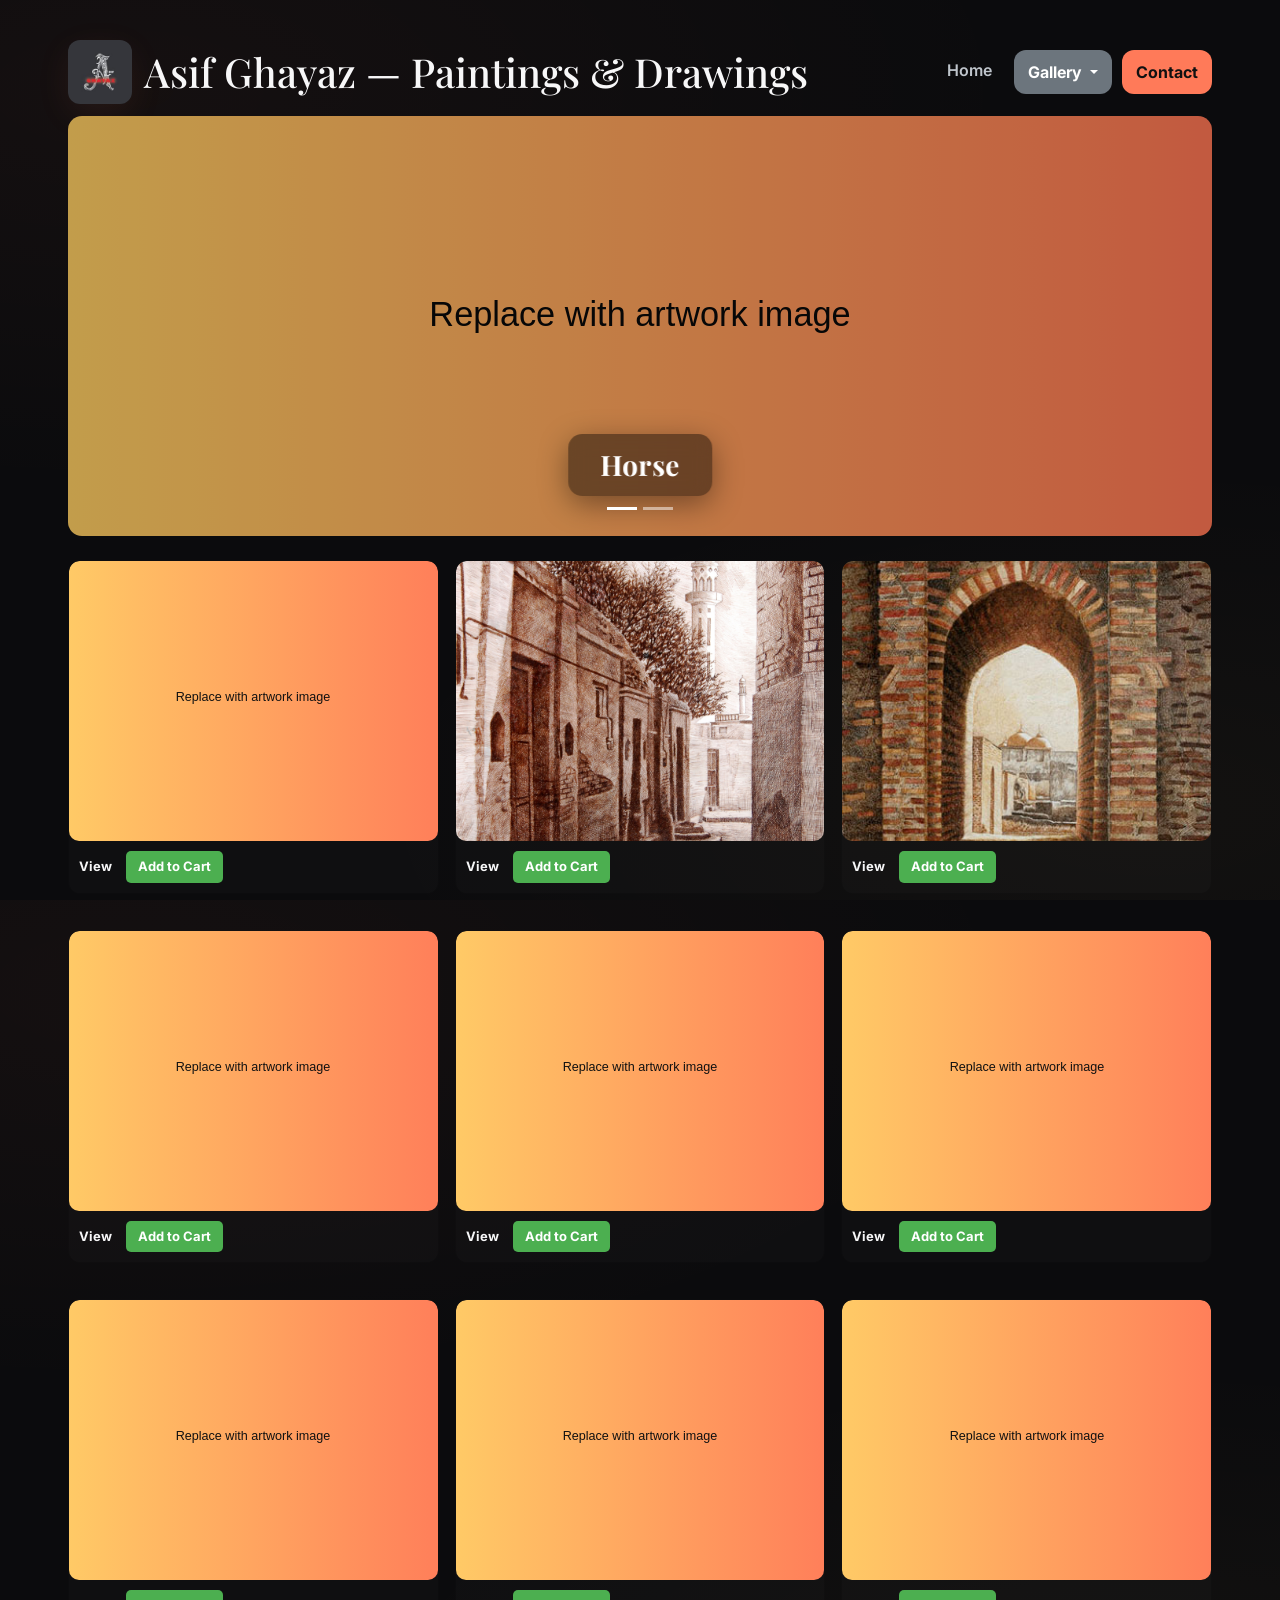
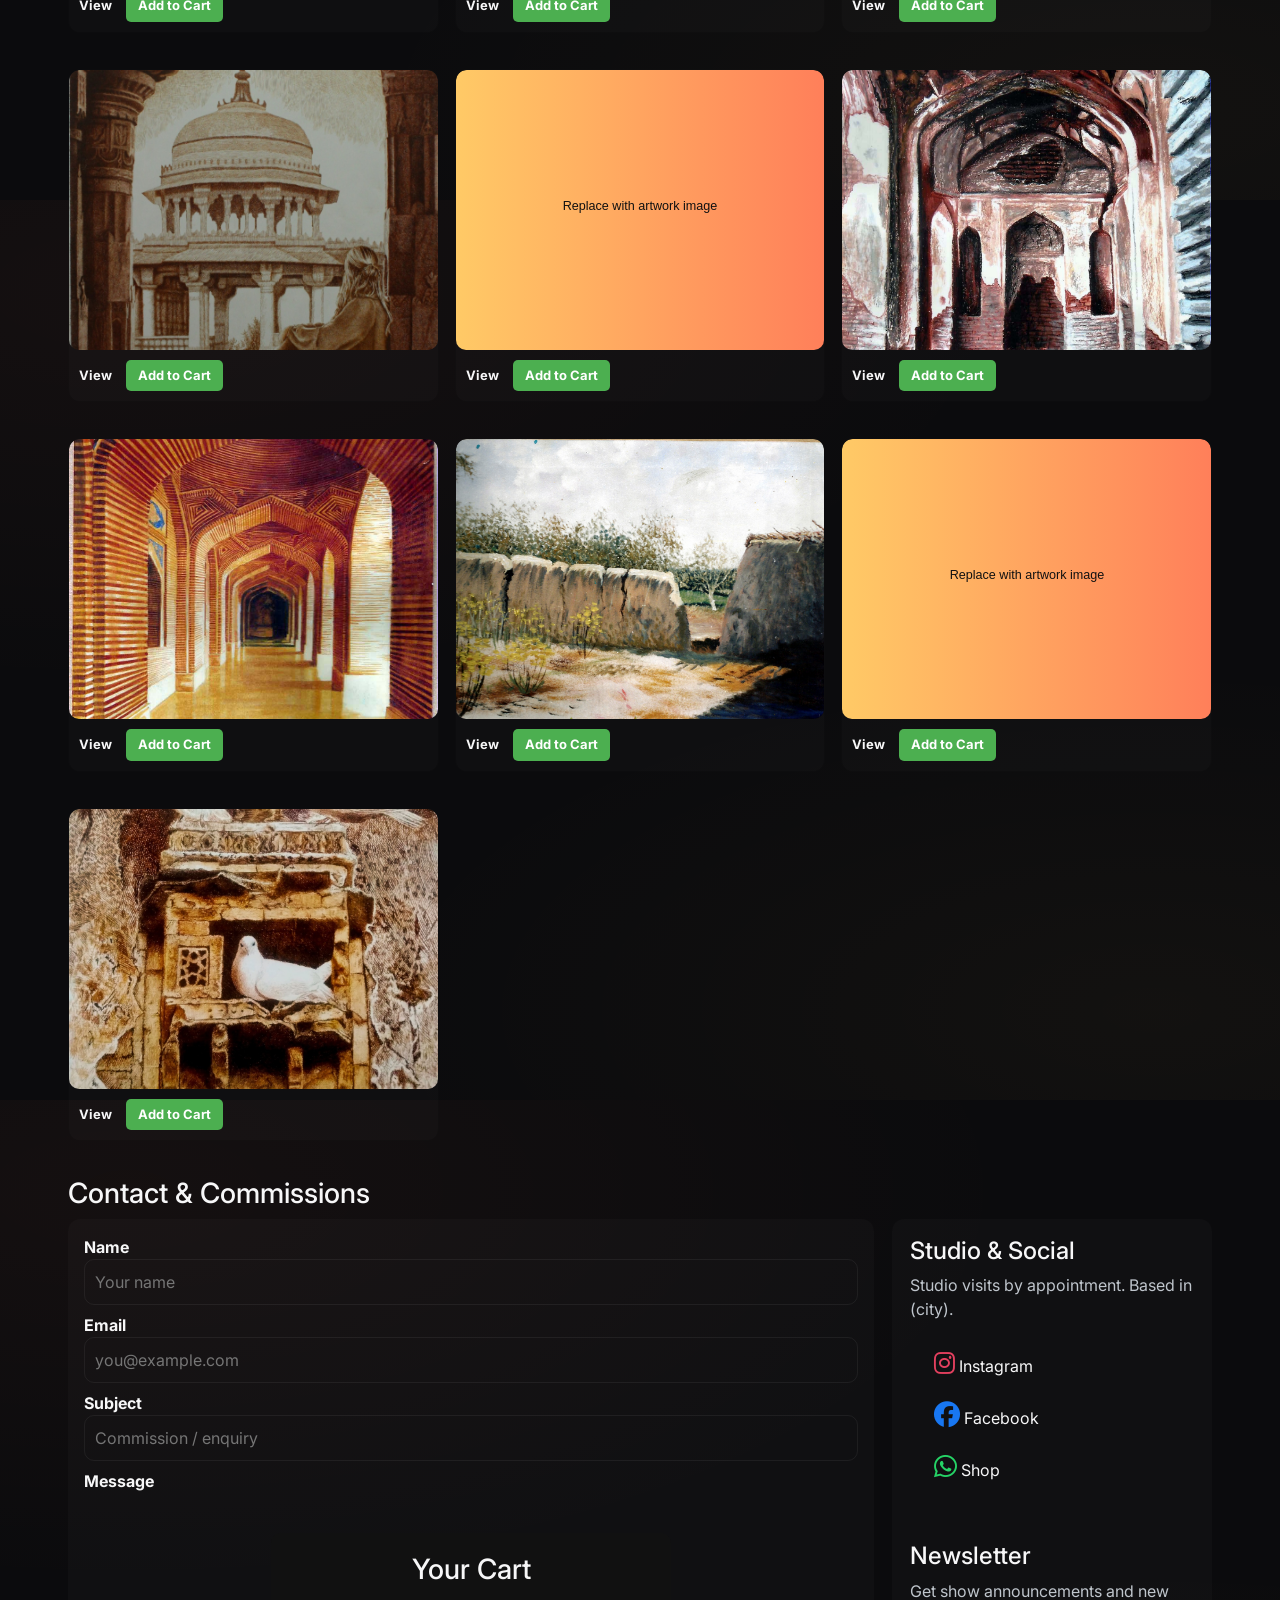
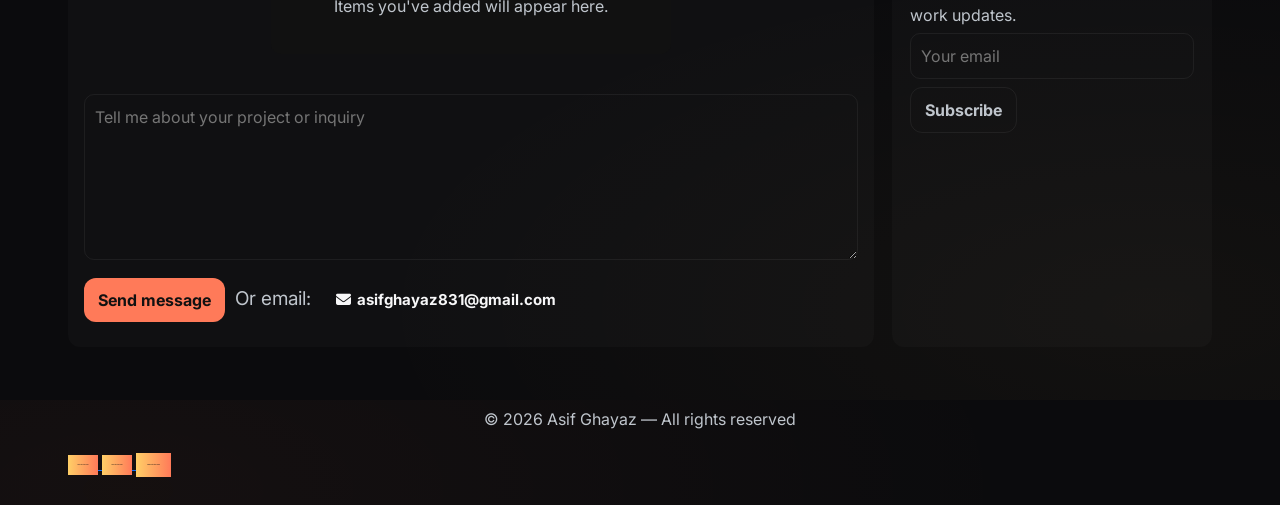
==== architect.html @ 5229be2a "Add files via upload" ====
<!doctype html>
<html lang="en">

<head>
  <meta charset="utf-8" />
  <meta name="viewport" content="width=device-width, initial-scale=1, maximum-scale=1">
  <title>Asif Ghayaz — Paintings & Drawings</title>
  <meta name="description"
    content="Portfolio of Asif Ghayaz — pen-and-ink and mixed-media paintings. Exhibitions, commissions, and contact." />
  <link rel="preconnect" href="https://fonts.googleapis.com">
  <link rel="preconnect" href="https://fonts.gstatic.com" crossorigin>
  <link href="https://cdn.jsdelivr.net/npm/bootstrap@5.3.8/dist/css/bootstrap.min.css" rel="stylesheet"
    integrity="sha384-sRIl4kxILFvY47J16cr9ZwB07vP4J8+LH7qKQnuqkuIAvNWLzeN8tE5YBujZqJLB" crossorigin="anonymous">
  <script src="https://cdn.jsdelivr.net/npm/bootstrap@5.3.8/dist/js/bootstrap.bundle.min.js"
    integrity="sha384-FKyoEForCGlyvwx9Hj09JcYn3nv7wiPVlz7YYwJrWVcXK/BmnVDxM+D2scQbITxI"
    crossorigin="anonymous"></script>
  <link rel="stylesheet" href="https://cdnjs.cloudflare.com/ajax/libs/font-awesome/6.5.0/css/all.min.css">
  <link rel="stylesheet" href="https://cdnjs.cloudflare.com/ajax/libs/font-awesome/6.5.0/css/all.min.css">


  <link
    href="https://fonts.googleapis.com/css2?family=Playfair+Display:wght@400;700&family=Inter:wght@300;400;600;700&display=swap"
    rel="stylesheet">
  <style>
    :root {
      --bg: #0b0b0d;
      --panel: #0f1113;
      --muted: #bfc5cc;
      --accent-1: linear-gradient(135deg, #ffcf67 0%, #ff7a59 60%);
      --accent-2: #ff7a59;
      --card-glow: 0 10px 35px rgba(255, 122, 89, 0.08);
      --max-width: 1200px;
    }

    * {
      box-sizing: border-box;
    }

    html,
    body {
      height: 100%;
      margin: 0;
      padding: 0;
    }

    body {
      background: radial-gradient(900px 400px at 10% 10%, rgba(255, 122, 89, 0.04), transparent),
        radial-gradient(800px 350px at 90% 90%, rgba(255, 207, 103, 0.03), transparent), var(--bg);
      color: #f7f7f8;
      font-family: Inter, system-ui, Segoe UI, Arial;
      line-height: 1.5;
      -webkit-font-smoothing: antialiased;
    }

    .wrap {
      max-width: var(--max-width);
      margin: 0 auto;
      padding: 28px;
    }

    /* Header */
    header {
      display: flex;
      align-items: center;
      justify-content: space-between;
      gap: 12px;
      flex-wrap: wrap;
      padding: 12px 0;
    }

    .brand {
      display: flex;
      align-items: center;
      gap: 12px;
    }

    .logo img {
      width: 64px;
      height: 64px;
      border-radius: 12px;
      background: var(--accent-1);
      box-shadow: var(--card-glow);
      object-fit: cover;
    }

    .identity h1 {
      margin: 0;
      font-family: Playfair Display, serif;

    }

    .identity p {
      margin: 0;
      font-size: 13px;
      color: var(--muted);
    }

    nav {
      display: flex;
      gap: 10px;
      flex-wrap: wrap;
    }

    nav a {
      color: var(--muted);
      text-decoration: none;
      padding: 8px 12px;
      border-radius: 10px;
      font-weight: 600;
    }

    nav a:hover {
      color: white;
      background: rgba(255, 255, 255, 0.03);
    }

    .btn-contact {
      background: var(--accent-2);
      color: #111;
      padding: 10px 14px;
      border-radius: 12px;
      font-weight: 700;
      text-decoration: none;
    }

    /* Hero */
    .hero {
      display: grid;
      grid-template-columns: 1fr 420px;
      gap: 28px;
      align-items: center;
      margin-top: 18px;
    }

    .hero-left {
      padding: 28px;
      border-radius: 16px;
      background: linear-gradient(180deg, rgba(255, 255, 255, 0.02), transparent);
      backdrop-filter: blur(6px);
    }

    .kicker {
      display: inline-block;
      padding: 6px 10px;
      border-radius: 999px;
      background: rgba(255, 255, 255, 0.03);
      color: var(--muted);
      font-weight: 700;
      font-size: 12px;
    }

    h2 {
      font-family: Playfair Display, serif;
      margin: 12px 0 6px;
      font-size: 36px;
    }

    .tagline {
      color: var(--muted);
      font-size: 15px;
      margin-bottom: 14px;
    }

    .actions {
      display: flex;
      gap: 12px;
      flex-wrap: wrap;
    }

    .btn {
      border: 0;
      padding: 10px 14px;
      border-radius: 12px;
      font-weight: 700;
      cursor: pointer;
    }

    .btn-outline {
      background: transparent;
      border: 1px solid rgba(255, 255, 255, 0.06);
      color: var(--muted);
    }

    .hero-right {
      position: relative;
      height: 200px;
      width: 380px;
      border-radius: 14px;
      overflow: hidden;
      background: linear-gradient(180deg, rgba(255, 207, 103, 0.06), transparent);
    }

    .hero-right .art {
      position: absolute;
      inset: 0;
      background-size: cover;
      background-position: center;
      transition: transform 1s ease;
    }

    .hero-right .overlay {
      position: absolute;
      inset: 0;
    }

    /* Gallery */
    .masonry {
      column-count: 3;
      column-gap: 14px;
    }

    .card {
      display: inline-block;
      width: 100%;
      margin: 0 0 14px;
      border-radius: 12px;
      overflow: hidden;
      cursor: pointer;
      background: rgba(255, 255, 255, 0.02);
      transition: transform 0.3s ease;
    }

    .card:hover {
      transform: translateY(-6px);
    }

    .card img {
      width: 100%;
      height: auto;
      display: block;
    }

    .meta {
      padding: 10px;
      font-size: 13px;
      color: var(--muted);
    }

    /* About */
    .about {
      display: grid;
      grid-template-columns: 1fr 360px;
      gap: 18px;
    }

    .bio,
    .side-card {
      padding: 18px;
      border-radius: 12px;
      background: rgba(255, 255, 255, 0.02);
    }

    /* Contact */
    .contact-wrap {
      display: grid;
      grid-template-columns: 1fr 320px;
      gap: 18px;
    }

    input,
    textarea {
      width: 100%;
      padding: 10px;
      border-radius: 10px;
      border: 1px solid rgba(255, 255, 255, 0.06);
      background: transparent;
      color: inherit;
    }

    footer {
      margin-top: 40px;
      padding: 20px 0;
      text-align: center;
      color: var(--muted);
    }

    /* --- Responsive Improvements --- */
    @media (max-width: 1024px) {
      .hero {
        grid-template-columns: 1fr;
      }

      .hero-right {
        order: -1;
        height: 280px;
      }

      .masonry {
        column-count: 2;
      }

      .about {
        grid-template-columns: 1fr;
      }

      .contact-wrap {
        grid-template-columns: 1fr;
      }
    }

    @media (max-width: 768px) {
      .wrap {
        padding: 16px;
      }

      header {
        flex-direction: column;
        align-items: flex-start;
      }

      nav {
        width: 100%;
        justify-content: flex-start;
        flex-wrap: wrap;
      }

      h2 {
        font-size: 28px;
      }

      .hero-left {
        padding: 20px;
      }

      .hero-right {
        height: 220px;
      }

      .masonry {
        column-count: 1;
      }
    }

    @media (max-width: 480px) {
      body {
        font-size: 15px;
      }

      .logo img {
        width: 52px;
        height: 52px;
      }


      .btn,
      .btn-contact {
        padding: 8px 12px;
        font-size: 14px;
      }

      .hero-left {
        padding: 16px;
      }

      h2 {
        font-size: 24px;
      }

      .hero-right {
        height: 200px;
      }

      .side-card,
      .bio {
        padding: 14px;
      }

      footer {
        font-size: 13px;
      }
    }

    img {
      max-width: 100%;
      height: auto;
    }

    .wrap,

    main,
    footer {
      width: 100%;
      overflow-x: hidden;
    }

    i.fa-instagram {
      font-size: 24px;
      color: #E4405F;
      transition: transform 0.3s, color 0.3s;
    }

    i.fa-instagram:hover {
      color: #b13589;
      transform: scale(1.2);
    }


    i.fa-facebook {
      font-size: 26px;
      color: #1877F2;
      /* Facebook Blue */
      transition: transform 0.3s, color 0.3s;
    }

    i.fa-facebook:hover {
      color: #0d65d9;
      transform: scale(1.2);
    }

    i.fa-whatsapp {
      font-size: 26px;
      color: #25D366;
      transition: color 0.3s, transform 0.3s;
    }

    i.fa-whatsapp:hover {
      color: #1ebe5d;
      transform: scale(1.2);
    }

    .add-to-cart {
      background: #4caf50;
      color: white;
      border: none;
      padding: 6px 12px;
      margin-left: 10px;
      border-radius: 5px;
      cursor: pointer;
      font-weight: bold;
      transition: background 0.3s;
    }

    .add-to-cart:hover {
      background: #45a049;
    }

    #cart {
      background: #111;
      color: #f7f7f8;
      padding: 20px;
      border-radius: 10px;
      margin: 40px auto;
      max-width: 400px;
    }

    #cart-items li {
      list-style: none;
      margin: 8px 0;
      display: flex;
      justify-content: space-between;
    }

    #cart-items button {
      background: crimson;
      color: white;
      border: none;
      padding: 4px 8px;
      border-radius: 4px;
      cursor: pointer;
    }

    .carousel-img {
      border-radius: 14px;
      object-fit: cover;
      max-height: 420px;
      filter: brightness(75%) contrast(105%);
    }

    /* Glass Blur Heading Box */
    .carousel-overlay {
      position: absolute;
      bottom: 40px;
      left: 50%;
      transform: translateX(-50%);
      padding: 14px 32px;
      background: rgba(0, 0, 0, 0.45);
      backdrop-filter: blur(10px);
      border-radius: 14px;
      box-shadow: 0 8px 30px rgba(0, 0, 0, 0.4);
    }

    .carousel-overlay h2 {
      margin: 0;
      font-family: "Playfair Display", serif;
      font-size: 28px;
      font-weight: 700;
      color: white;
      letter-spacing: 0.5px;
    }

    /* Make all gallery images the same size */
    .card img {
      width: 100%;
      height: 280px;
      /* Adjust height as you like (250–350px works well) */
      object-fit: cover;
      /* Crops edges but keeps image perfect */
      border-radius: 10px;
    }
    .dropdown-submenu {
  position: relative;
}
  </style>
</head>

<body>
  <div class="wrap">
    <header>
      <div class="brand">
        <div class="logo" aria-hidden><img src="images/logo.jpg" alt=""></div>
        <div class="identity">
<h1>Asif Ghayaz — Paintings & Drawings</h1>

        </div>
      </div>
      <nav>
        <a href="index.html">Home</a>
<div class="dropdown">
  <button class="btn btn-secondary dropdown-toggle" type="button" data-bs-toggle="dropdown" aria-expanded="false">
    Gallery
  </button>

  <ul class="dropdown-menu">
    <li><a class="dropdown-item" href="calligeaphy.html">Caligraphy</a></li>
    <li><a class="dropdown-item" href="land.html">Landscape</a></li>

    <!-- ================= SUBMENU HERE ================= -->
    <li class="dropdown-submenu">
      <a class="dropdown-item dropdown-toggle" href="#">pen-and-ink</a>
      <ul class="dropdown-menu">
                <li><a class="dropdown-item" href="master.html">Master Peice</a></li>
                <li><a class="dropdown-item" href="regular.html">Regular</a></li>
                <li><a class="dropdown-item" href="horses.html">Horse</a></li>
                <li><a class="dropdown-item" href="architect.html">Architect</a></li>
                                <hr>
                <li><a class="dropdown-item" href="other.html">Others</a></li>
      </ul>
    </li>
    <!-- ================================================= -->

  </ul>
</div>

        <a href="#contact" class="btn-contact">Contact</a>
      </nav>
    </header>

    <main id="home">
      <!-- ===== Calligraphy Carousel Start ===== -->
      <div id="calligraphyCarousel" class="carousel slide mb-4" data-bs-ride="carousel">

        <!-- Indicators -->
        <div class="carousel-indicators">
          <button type="button" data-bs-target="#calligraphyCarousel" data-bs-slide-to="0" class="active"></button>
          <button type="button" data-bs-target="#calligraphyCarousel" data-bs-slide-to="1"></button>
        </div>

        <!-- Slides -->
        <div class="carousel-inner">

          <!-- Slide 1 -->
          <div class="carousel-item active position-relative">
            <img src="images/pen n ink/architect/3.jpg" class="d-block w-100  carousel-img" alt="Calligraphy"
              data-bs-interval="10000">

            <div class="carousel-overlay">
              <h2>Horse</h2>
            </div>
          </div>

          <!-- Slide 2 -->
          <div class="carousel-item position-relative">
            <img src="images/pen n ink/architect/50X30.JPG" class="d-block w-100 carousel-img" alt="Calligraphy"
              data-bs-interval="2000">

            <div class="carousel-overlay">
              <h2> Horse</h2>
            </div>
          </div>

        </div>

      </div>
      <section id="Caligraphy">
        <div class="row g-3">



          <!-- Image 2 -->
          <div class="col-md-4">
            <div class="card reveal">
              <img src="images/pen n ink/architect/1.jpg" class="w-100" alt="Calligraphy Artwork">
              <div class="meta">
                <a href="images/pen n ink/architect/1.jpg"
                  style="text-decoration:none; color:#f7f7f8; font-weight:bolder;">View</a>
                <button class="add-to-cart" data-name="Calligraphy Artwork 2">Add to Cart</button>
              </div>
            </div>
          </div>

          <!-- Image 3 -->
          <div class="col-md-4">
            <div class="card reveal">
              <img src="images/pen n ink/architect/22X28.JPG" class="w-100" alt="Calligraphy Artwork">
              <div class="meta">
                <a href="images/pen n ink/architect/22X28.JPG"
                  style="text-decoration:none; color:#f7f7f8; font-weight:bolder;">View</a>
                <button class="add-to-cart" data-name="Calligraphy Artwork 2">Add to Cart</button>
              </div>
            </div>
          </div>
          <!-- Image 4 -->
          <div class="col-md-4">
            <div class="card reveal">
              <img src="images/pen n ink/architect/25'' by 33''.jpg" class="w-100" alt="Calligraphy Artwork">
              <div class="meta">
                <a href="images/pen n ink/architect/25'' by 33''.jpg"
                  style="text-decoration:none; color:#f7f7f8; font-weight:bolder;">View</a>
                <button class="add-to-cart" data-name="Calligraphy Artwork 2">Add to Cart</button>
              </div>
            </div>
          </div>
          <!-- Image 5 -->
          <div class="col-md-4">
            <div class="card reveal">
              <img src="images/pen n ink/architect/27 X 20.5.JPG" class="w-100" alt="Calligraphy Artwork">
              <div class="meta">
                <a href="images/pen n ink/architect/27 X 20.5.JPG"
                  style="text-decoration:none; color:#f7f7f8; font-weight:bolder;">View</a>
                <button class="add-to-cart" data-name="Calligraphy Artwork 2">Add to Cart</button>
              </div>
            </div>
          </div>
          <!-- Image 5 -->
          <div class="col-md-4">
            <div class="card reveal">
              <img src="images/pen n ink/architect/30 X 40.JPG" class="w-100" alt="Calligraphy Artwork">
              <div class="meta">
                <a href="images/pen n ink/architect/30 X 40.JPG"
                  style="text-decoration:none; color:#f7f7f8; font-weight:bolder;">View</a>
                <button class="add-to-cart" data-name="Calligraphy Artwork 2">Add to Cart</button>
              </div>
            </div>
          </div>
          <!-- Image 5 -->
          <div class="col-md-4">
            <div class="card reveal">
              <img src="images/pen n ink/architect/407168_325279937510729_100000861771651_890505_329806192_n.jpg" class="w-100"
                alt="Calligraphy Artwork">
              <div class="meta">
                <a href="images/pen n ink/architect/407168_325279937510729_100000861771651_890505_329806192_n.jpg"
                  style="text-decoration:none; color:#f7f7f8; font-weight:bolder;">View</a>
                <button class="add-to-cart" data-name="Calligraphy Artwork 2">Add to Cart</button>
              </div>
            </div>
          </div>
          <!-- Image 5 -->
          <div class="col-md-4">
            <div class="card reveal">
              <img src="images/pen n ink/architect/50X30.JPG" class="w-100" alt="Calligraphy Artwork">
              <div class="meta">
                <a href="images/pen n ink/architect/50X30.JPG"
                  style="text-decoration:none; color:#f7f7f8; font-weight:bolder;">View</a>
                <button class="add-to-cart" data-name="Calligraphy Artwork 2">Add to Cart</button>
              </div>
            </div>
          </div>
          <!-- Image 5 -->
          <div class="col-md-4">
            <div class="card reveal">
              <img src="images/pen n ink/architect/DSC_0098--Size 30 X 40.jpg" class="w-100" alt="Calligraphy Artwork">
              <div class="meta">
                <a href="images/pen n ink/architect/DSC_0098--Size 30 X 40.jpg"
                  style="text-decoration:none; color:#f7f7f8; font-weight:bolder;">View</a>
                <button class="add-to-cart" data-name="Calligraphy Artwork 2">Add to Cart</button>
              </div>
            </div>
          </div>
          <!-- Image 5 -->
          <div class="col-md-4">
            <div class="card reveal">
              <img src="images/pen n ink/architect/DSC_0101--size 30 X 40.jpg" class="w-100" alt="Calligraphy Artwork">
              <div class="meta">
                <a href="images/pen n ink/architect/DSC_0101--size 30 X 40.jpg"
                  style="text-decoration:none; color:#f7f7f8; font-weight:bolder;">View</a>
                <button class="add-to-cart" data-name="Calligraphy Artwork 2">Add to Cart</button>
              </div>
            </div>
          </div>
          <!-- Image 5 -->
          <div class="col-md-4">
            <div class="card reveal">
              <img src="images/pen n ink/architect/IMG_20240529_211620_758.jpg" class="w-100" alt="Calligraphy Artwork">
              <div class="meta">
                <a href="images/pen n ink/architect/IMG_20240529_211620_758.jpg"
                  style="text-decoration:none; color:#f7f7f8; font-weight:bolder;">View</a>
                <button class="add-to-cart" data-name="Calligraphy Artwork 2">Add to Cart</button>
              </div>
            </div>
          </div>
          <!-- Image 5 -->
          <div class="col-md-4">
            <div class="card reveal">
              <img src="images/pen n ink/architect/50X30.JPG" class="w-100" alt="Calligraphy Artwork">
              <div class="meta">
                <a href="images/pen n ink/architect/50X30.JPG"
                  style="text-decoration:none; color:#f7f7f8; font-weight:bolder;">View</a>
                <button class="add-to-cart" data-name="Calligraphy Artwork 2">Add to Cart</button>
              </div>
            </div>
          </div>
          <!-- Image 5 -->
          <div class="col-md-4">
            <div class="card reveal">
              <img src="images/pen n ink/architect/Untitled-50.jpg" class="w-100" alt="Calligraphy Artwork">
              <div class="meta">
                <a href="images/pen n ink/architect/Untitled-50.jpg"
                  style="text-decoration:none; color:#f7f7f8; font-weight:bolder;">View</a>
                <button class="add-to-cart" data-name="Calligraphy Artwork 2">Add to Cart</button>
              </div>
            </div>
          </div>
          <!-- Image 5 -->
          <div class="col-md-4">
            <div class="card reveal">
              <img src="images/pen n ink/architect/Untitled-33.jpg" class="w-100" alt="Calligraphy Artwork">
              <div class="meta">
                <a href="images/pen n ink/architect/Untitled-33.jpg"
                  style="text-decoration:none; color:#f7f7f8; font-weight:bolder;">View</a>
                <button class="add-to-cart" data-name="Calligraphy Artwork 2">Add to Cart</button>
              </div>
            </div>
          </div>
          <!-- Image 5 -->
          <div class="col-md-4">
            <div class="card reveal">
              <img src="images/pen n ink/architect/Untitled-26.jpg" class="w-100" alt="Calligraphy Artwork">
              <div class="meta">
                <a href="images/pen n ink/architect/Untitled-26.jpg"
                  style="text-decoration:none; color:#f7f7f8; font-weight:bolder;">View</a>
                <button class="add-to-cart" data-name="Calligraphy Artwork 2">Add to Cart</button>
              </div>
            </div>
          </div>
                    <!-- Image 5 -->
          <div class="col-md-4">
            <div class="card reveal">
              <img src="images/pen n ink/architect/IMG_1870.JPG" class="w-100" alt="Calligraphy Artwork">
              <div class="meta">
                <a href="images/pen n ink/horse/IMG_9940.JPG"
                  style="text-decoration:none; color:#f7f7f8; font-weight:bolder;">View</a>
                <button class="add-to-cart" data-name="Calligraphy Artwork 2">Add to Cart</button>
              </div>
            </div>
          </div>
                    <!-- Image 5 -->
          <div class="col-md-4">
            <div class="card reveal">
              <img src="images/pen n ink/architect/IMG_20241102_022734_583.jpg" class="w-100" alt="Calligraphy Artwork">
              <div class="meta">
                <a href="images/pen n ink/horse/IMG_9940.JPG"
                  style="text-decoration:none; color:#f7f7f8; font-weight:bolder;">View</a>
                <button class="add-to-cart" data-name="Calligraphy Artwork 2">Add to Cart</button>
              </div>
            </div>
          </div>
          <section id="contact">
            <h3>Contact & Commissions</h3>
            <div class="contact-wrap">
              <form onsubmit="submitContact(event)" class="reveal"
                style="padding:16px;border-radius:12px;background:rgba(255,255,255,0.02)">
                <label style="font-weight:700">Name</label>
                <input type="text" id="name" placeholder="Your name" required />
                <label style="font-weight:700;margin-top:8px">Email</label>
                <input type="email" id="email" placeholder="you@example.com" required />
                <label style="font-weight:700;margin-top:8px">Subject</label>
                <input type="text" id="subject" placeholder="Commission / enquiry" />
                <label style="font-weight:700;margin-top:8px">Message</label>
                <!-- cart -->
                <section id="cart">
                  <h3 style="text-align: center;">Your Cart</h3>
                  <p style="color:var(--muted);text-align:center;margin:6px 0">Items you've added will appear here.</p>
                  <ul id="cart-items"></ul>
                </section>
                <textarea id="message" rows="6" placeholder="Tell me about your project or inquiry" required></textarea>
                <div style="display:flex;gap:10px;margin-top:10px;align-items:center">
                  <button type="submit" class="btn btn-contact">Send message</button>
                  <div style="color:var(--muted);font-size:19px;">Or email: <a href="mailto:asifghayaz831@gmail.com"
                      style="text-decoration: none; color: #f7f7f8; font-size: 15px;" target="_blank" class="btn"><i
                        class="fa-solid fa-envelope" style="padding: 6px;"></i>asifghayaz831@gmail.com</a></div>
                </div>
                <div id="status" style="color:var(--muted);font-size:13px;margin-top:8px"></div>
              </form>
              <aside class="side-card">
                <h4>Studio & Social</h4>
                <p style="color:var(--muted);margin:6px 0">Studio visits by appointment. Based in (city).</p><br>
                <div class="socials" style="text-decoration: none; color: #f7f7f8;">
                  <a href="https://www.instagram.com/asifghayaz/" style="text-decoration: none; padding: 12px; "
                    aria-label="Instagram"><a href="https://www.instagram.com/asifghayaz/" target="_blank"
                      style="text-decoration: none;">
                      <i class="fa-brands fa-instagram"></i>
                    </a>
                    Instagram</a>
                  <br><br>
                  <a href="https://www.facebook.com/asif.ghayaz/" style="text-decoration: none; padding: 12px;"
                    aria-label="Facebook">
                    <a href="https://www.facebook.com/asif.ghayaz/" target="_blank" style="text-decoration: none;">
                      <i class="fa-brands fa-facebook"></i>
                    </a>Facebook</a>
                  <br><br>
                  <a href="https://wa.me/+923463355657" style="text-decoration: none; padding: 12px;"
                    aria-label="Buy prints"><a href="https://wa.me/923463355657" target="_blank"
                      style="text-decoration: none; ">
                      <i class="fa-brands fa-whatsapp"></i>
                    </a>
                    Shop</a>
                </div>
                <br><br>
                <h4 style="margin-top:12px">Newsletter</h4>
                <p style="color:var(--muted);margin:6px 0">Get show announcements and new work updates.</p>
                <form onsubmit="subscribe(event)">
                  <input id="subscribe-email" type="email" placeholder="Your email" required />
                  <button type="submit" class="btn btn-outline" style="margin-top:8px">Subscribe</button>
                </form>
              </aside>
            </div>
          </section>

    </main>

    <footer>
      © <span id="year"></span> Asif Ghayaz — All rights reserved
    </footer>
    <a href="https://www.instagram.com/asifghayaz/" target="_blank">
      <img src="https://upload.wikimedia.org/wikipedia/commons/a/a5/Instagram_icon.png" alt="Instagram" width="30"
        height="30">
    </a>

    <a href="https://www.facebook.com/asif.ghayaz/" target="_blank">
      <img src="https://upload.wikimedia.org/wikipedia/commons/1/1b/Facebook_icon.svg" alt="Facebook" width="30"
        height="30">
    </a>
    <a href="https://wa.me/+923463355657" target="_blank">
      <img src="https://upload.wikimedia.org/wikipedia/commons/6/6b/WhatsApp.svg" alt="WhatsApp" width="35" height="35">
    </a>

  </div>
  <script>
    // runtime values
    document.getElementById('year').textContent = new Date().getFullYear();

    // reveal on load
    window.addEventListener('load', () => { document.querySelectorAll('.reveal').forEach((el, i) => setTimeout(() => el.classList.add('in'), i * 120)) });

    // gallery lightbox
    document.querySelectorAll('.masonry .card').forEach(card => {
      card.addEventListener('click', () => {
        const img = card.querySelector('img');
      });
    });
    function submitContact(e) {
      e.preventDefault();

      const name = document.getElementById('name').value.trim();
      const email = document.getElementById('email').value.trim();
      const subject = document.getElementById('subject').value.trim() || 'Commission inquiry';
      const message = document.getElementById('message').value.trim();

      // Collect cart items
      const cartList = Array.from(document.querySelectorAll('#cart-items li'))
        .map(li => li.textContent.replace('Remove', '').trim())
        .join('\n');
      const cartTotal = document.getElementById('cart-total').textContent;

      if (!name || !email || !message) {
        document.getElementById('status').textContent = 'Please complete required fields.';
        return;
      }

      const body = encodeURIComponent(
        `Name: ${name}
Email: ${email}

Message:
${message}

Cart Items:
${cartList || 'No items'}
Total: Rs ${cartTotal}`
      );

      window.location.href = `mailto:asifghayaz831@gmail.com?subject=${encodeURIComponent(subject)}&body=${body}`;
      document.getElementById('status').textContent = 'Opening your mail client...';
    }



    // newsletter subscribe (client-only placeholder)
    function subscribe(e) { e.preventDefault(); const em = document.getElementById('subscribe-email').value; alert('Thanks — we\'ll notify you at ' + em) }

    // graceful fallback for missing images
    document.querySelectorAll('img').forEach(img => img.addEventListener('error', () => {
      img.src = 'data:image/svg+xml;utf8,' + encodeURIComponent(`<?xml version="1.0"?><svg xmlns="http://www.w3.org/2000/svg" width="1200" height="800"><defs><linearGradient id="g" x1="0" x2="1"><stop offset="0" stop-color="#ffcf67"/><stop offset="1" stop-color="#ff7a59"/></linearGradient></defs><rect width="100%" height="100%" fill="url(#g)"/><text x="50%" y="50%" font-family="Inter, Arial" font-size="36" text-anchor="middle" fill="#111">Replace with artwork image</text></svg>`);
    }))
  </script>
  <script>
    const cart = [];
    const cartItems = document.getElementById("cart-items");
    const cartTotal = document.getElementById("cart-total");

    document.querySelectorAll(".add-to-cart").forEach(button => {
      button.addEventListener("click", () => {
        const name = button.getAttribute("data-name");


        // Add to cart
        cart.push({ name });
        renderCart();
      });
    });

    function renderCart() {
      cartItems.innerHTML = "";
      let total = 0;
      cart.forEach((item, index) => {
        total += item.price;
        const li = document.createElement("li");
        li.textContent = `${item.name}`;
        const removeBtn = document.createElement("button");
        removeBtn.textContent = "Remove";
        removeBtn.onclick = () => {
          cart.splice(index, 1);
          renderCart();
        };
        li.appendChild(removeBtn);
        cartItems.appendChild(li);
      });
    }
  </script>
  </script>
<script>
function toggleMain() {
  document.getElementById("mainDrop").classList.toggle("show");
}

function toggleSub(event) {
  event.stopPropagation(); // prevent closing main menu
  document.getElementById("subDrop").classList.toggle("show");
}

// close menus when clicking outside
document.addEventListener("click", function(e) {
  if (!e.target.matches(".main-btn")) {
    document.getElementById("mainDrop").classList.remove("show");
    document.getElementById("subDrop").classList.remove("show");
  }
});
</script>
<script>
document.querySelectorAll('.dropdown-submenu > a').forEach(function(el){
  el.addEventListener('click', function (e) {
    e.preventDefault();
    e.stopPropagation();

    let submenu = this.nextElementSibling;

    // Close all other open submenus
    document.querySelectorAll('.dropdown-submenu .dropdown-menu.show').forEach(function(menu){
      if(menu !== submenu) menu.classList.remove('show');
    });

    submenu.classList.toggle('show');
  });
});
</script>
</body>

</html>
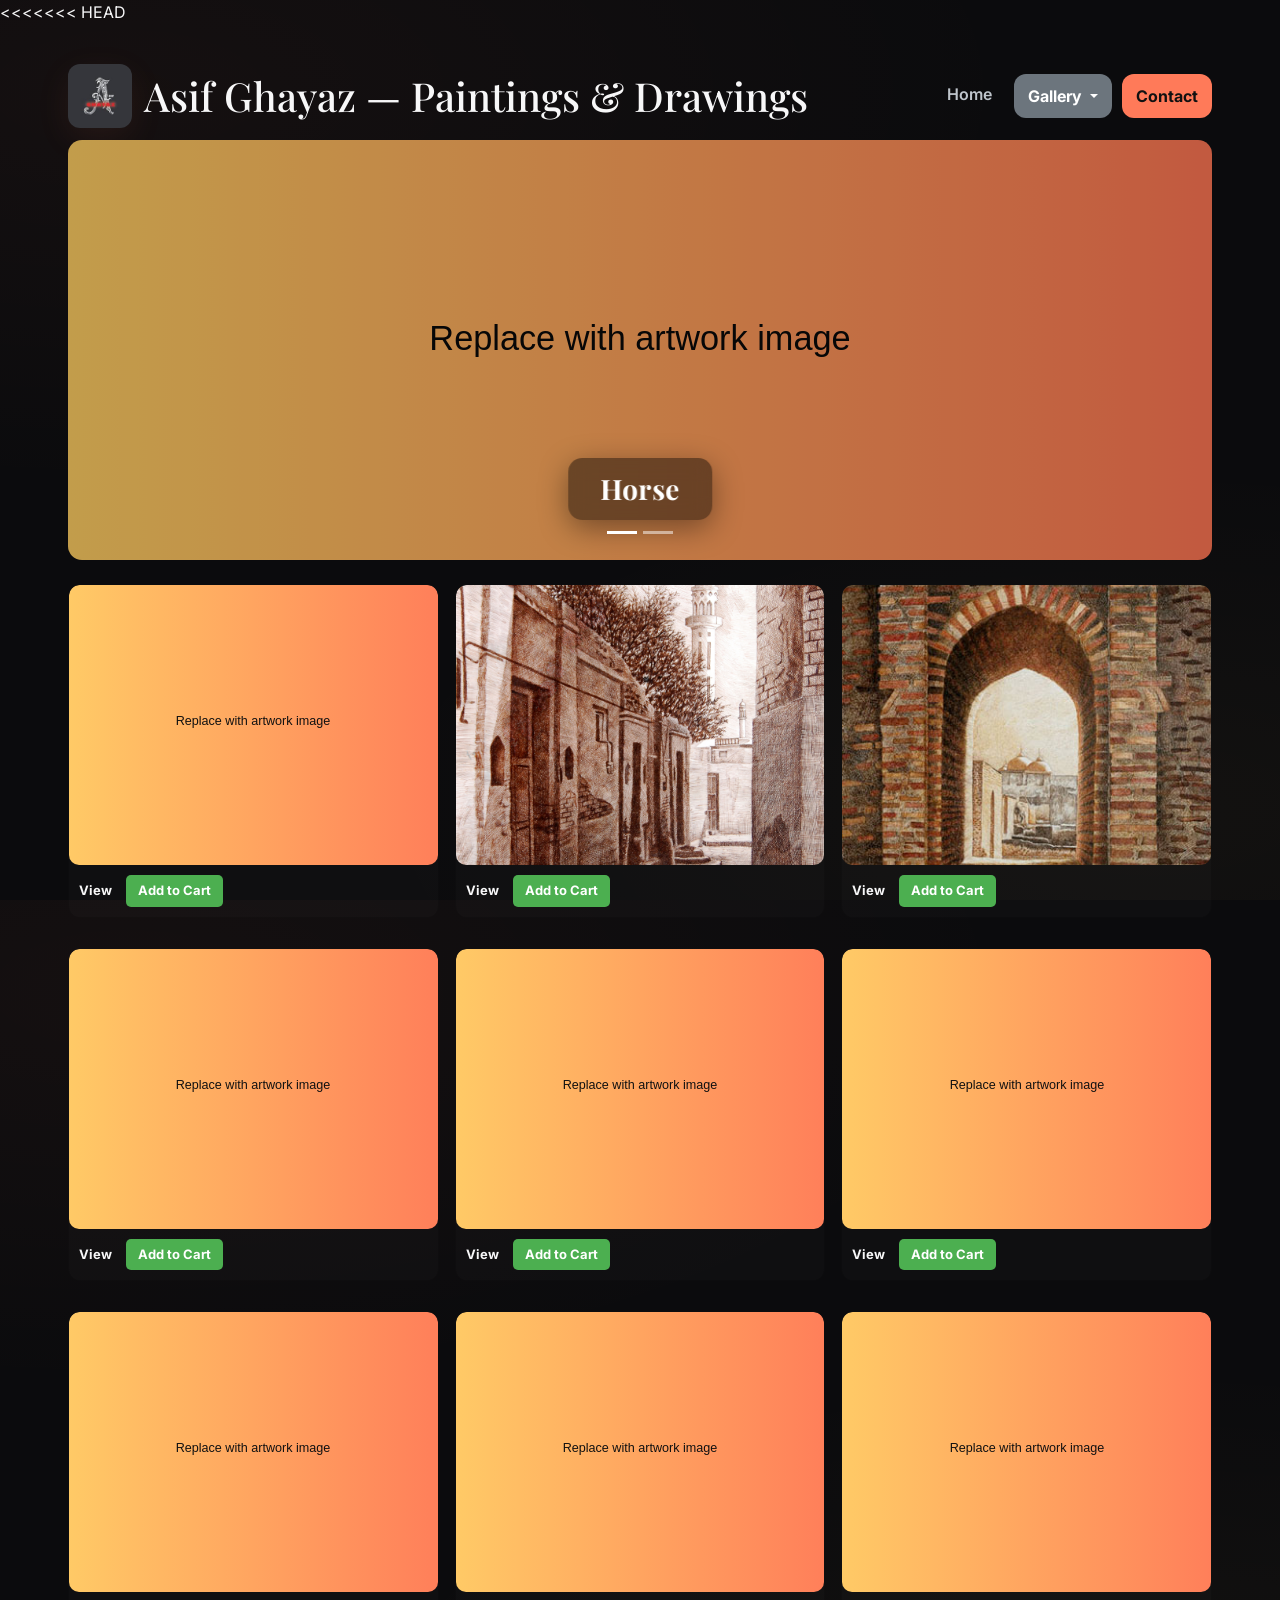
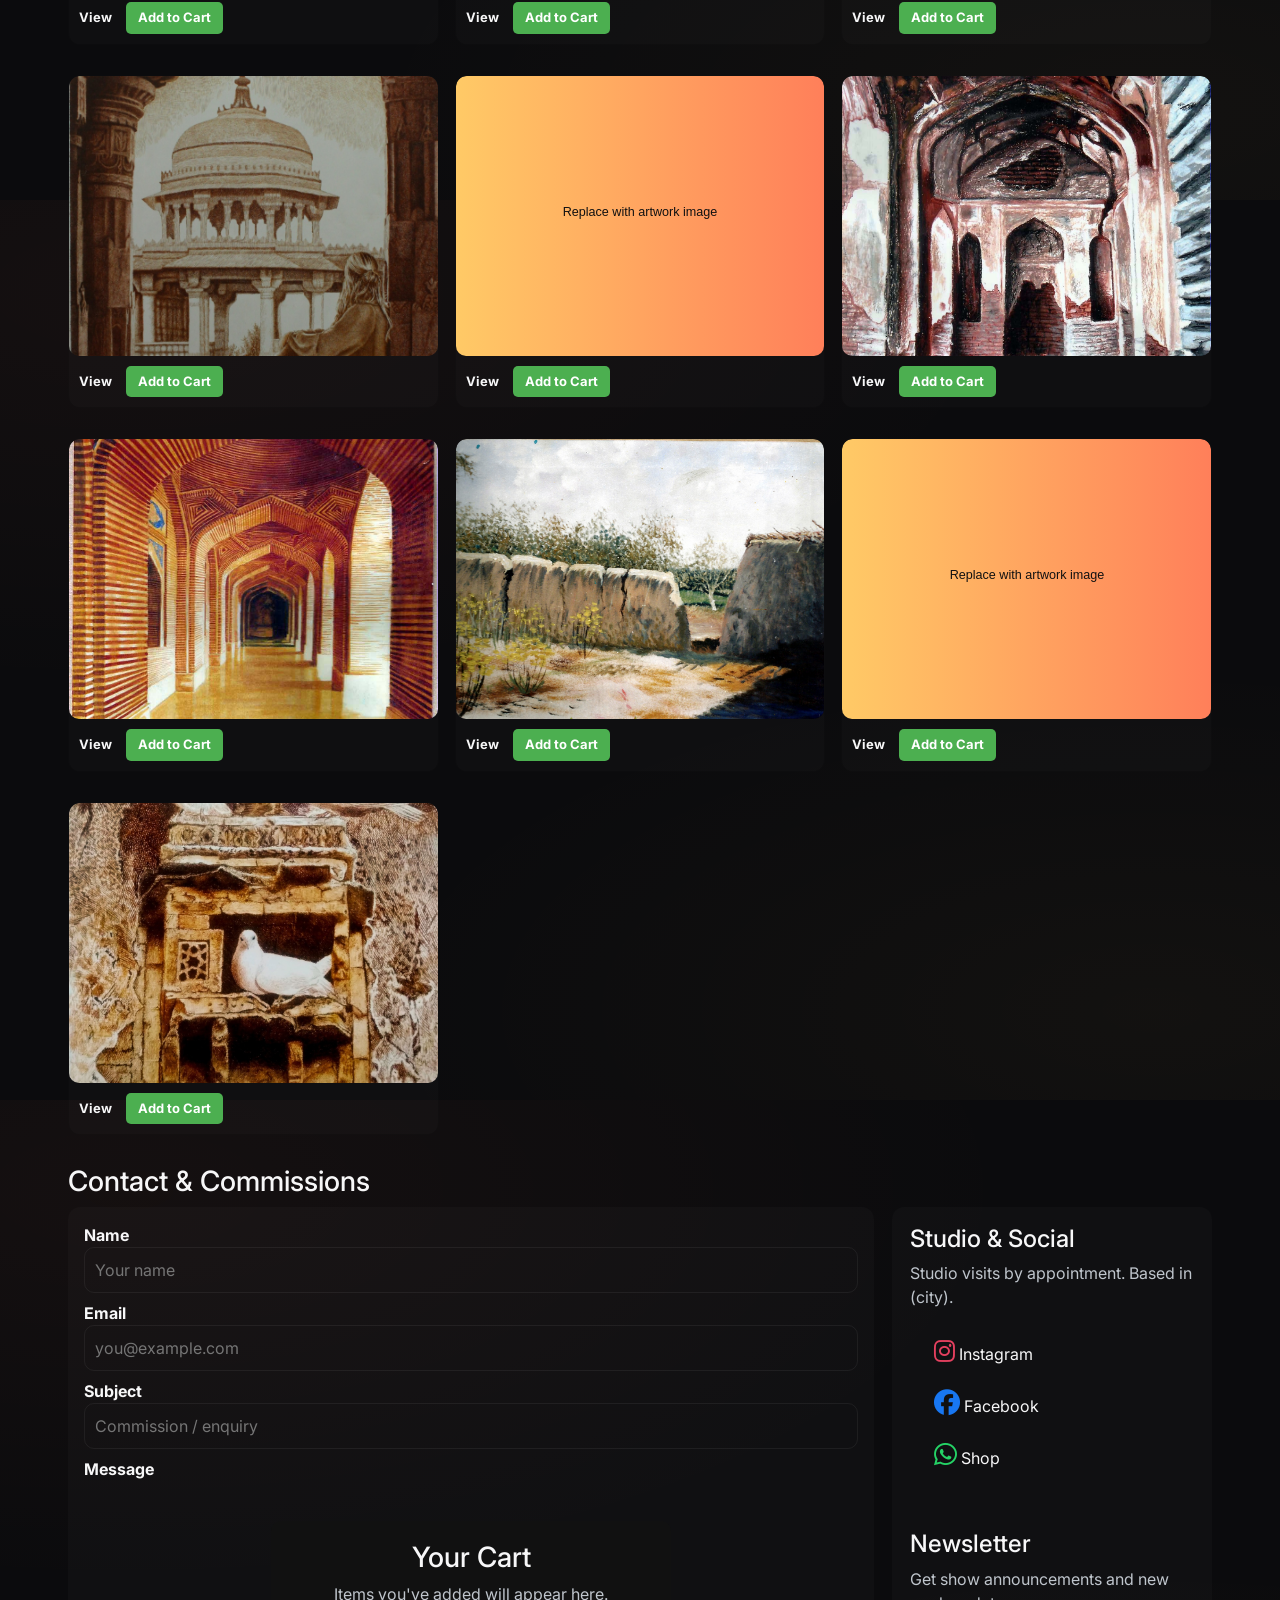
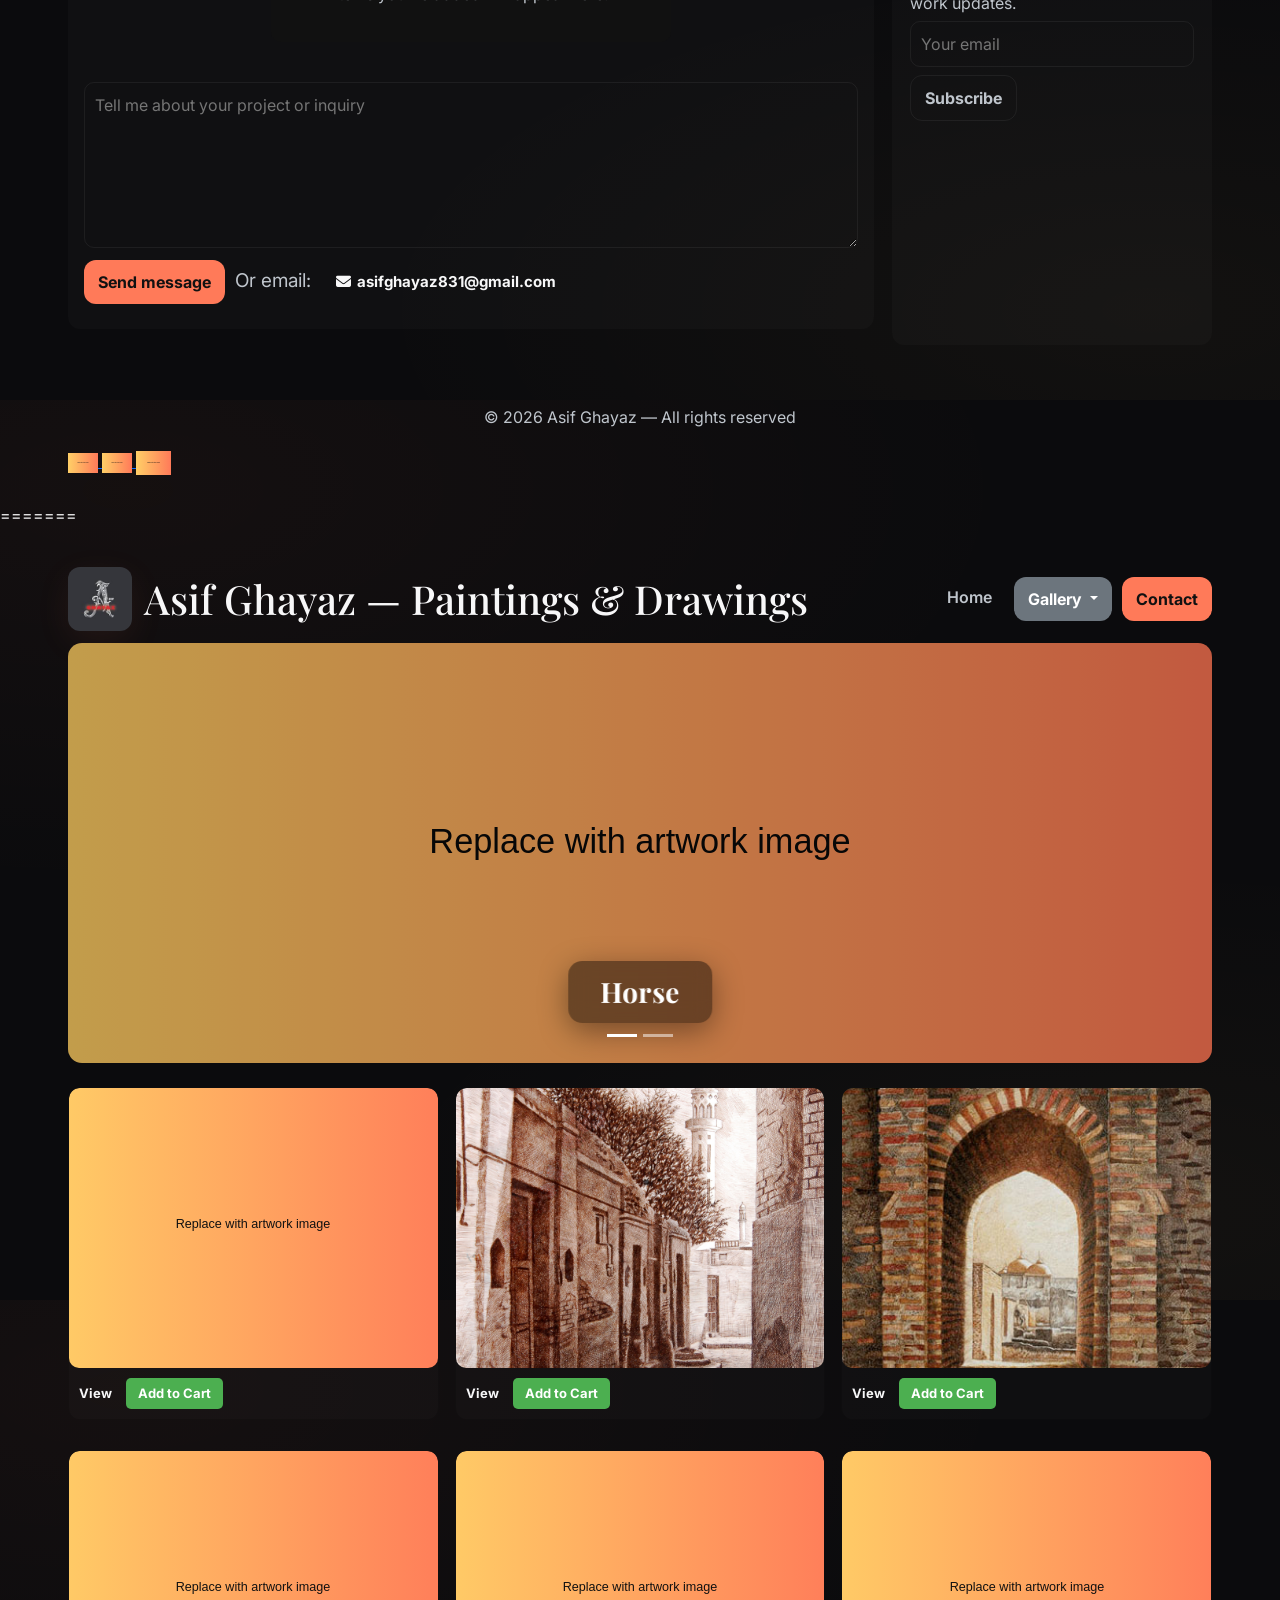
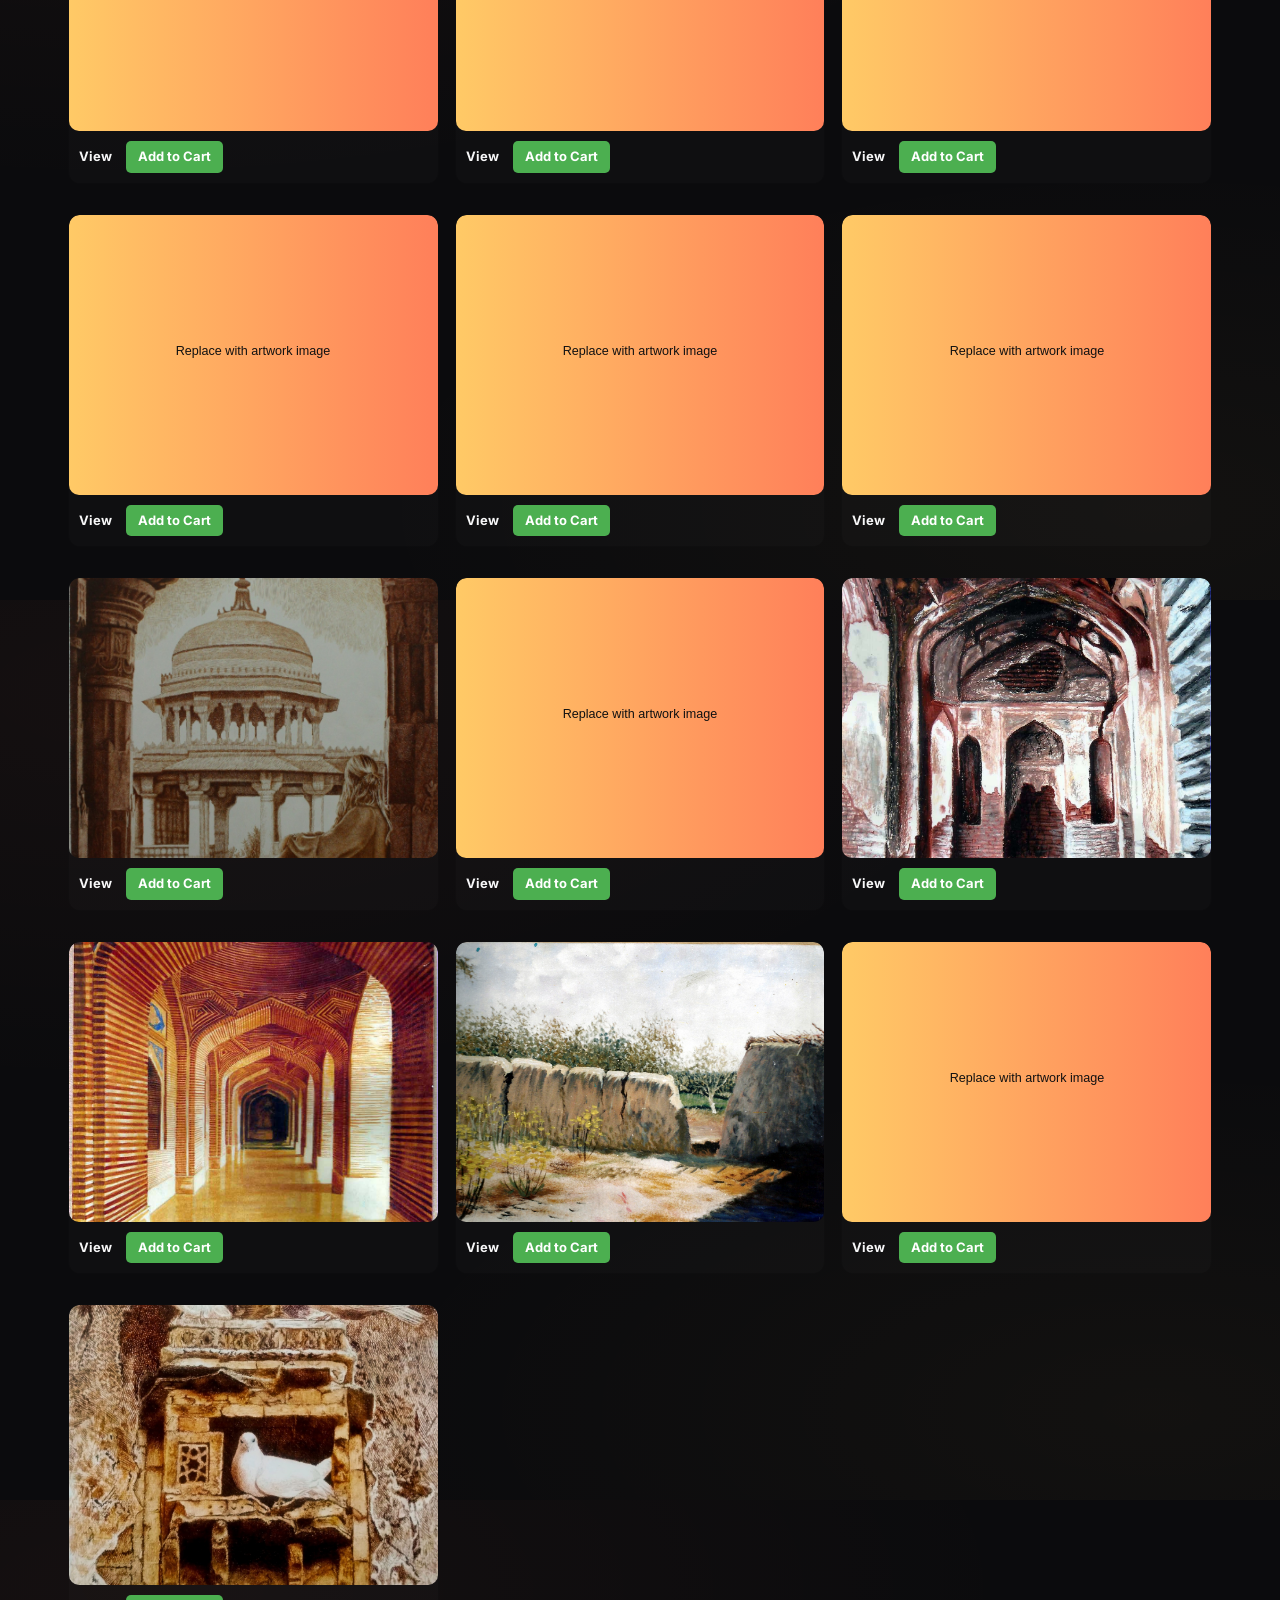
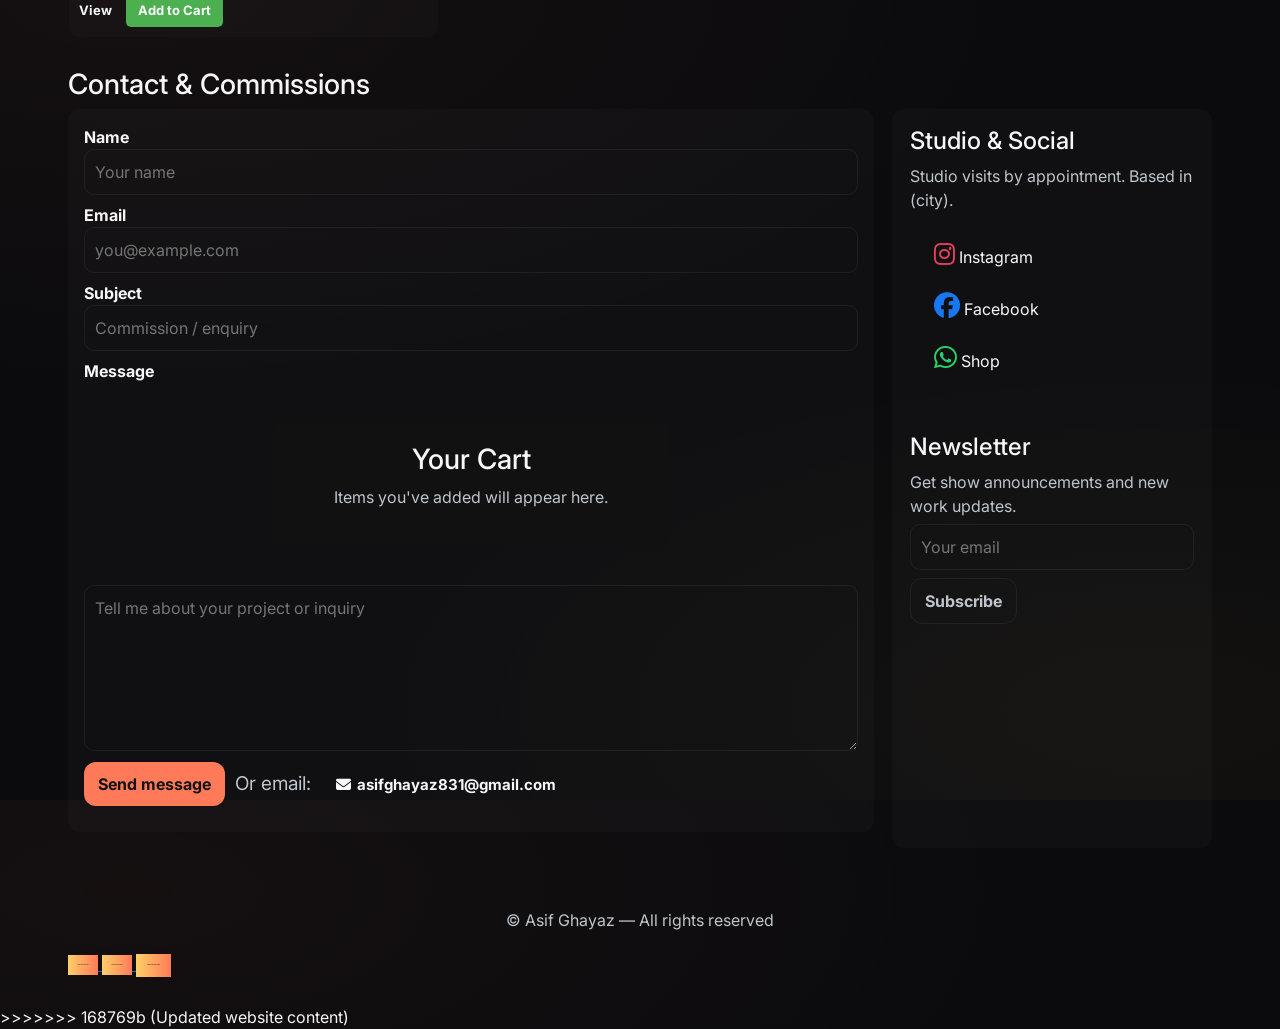
==== commit 7595135c: "Add files via upload" ====
--- a/architect.html
+++ b/architect.html
@@ -1,978 +1,1956 @@
-<!doctype html>
-<html lang="en">
-
-<head>
-  <meta charset="utf-8" />
-  <meta name="viewport" content="width=device-width, initial-scale=1, maximum-scale=1">
-  <title>Asif Ghayaz — Paintings & Drawings</title>
-  <meta name="description"
-    content="Portfolio of Asif Ghayaz — pen-and-ink and mixed-media paintings. Exhibitions, commissions, and contact." />
-  <link rel="preconnect" href="https://fonts.googleapis.com">
-  <link rel="preconnect" href="https://fonts.gstatic.com" crossorigin>
-  <link href="https://cdn.jsdelivr.net/npm/bootstrap@5.3.8/dist/css/bootstrap.min.css" rel="stylesheet"
-    integrity="sha384-sRIl4kxILFvY47J16cr9ZwB07vP4J8+LH7qKQnuqkuIAvNWLzeN8tE5YBujZqJLB" crossorigin="anonymous">
-  <script src="https://cdn.jsdelivr.net/npm/bootstrap@5.3.8/dist/js/bootstrap.bundle.min.js"
-    integrity="sha384-FKyoEForCGlyvwx9Hj09JcYn3nv7wiPVlz7YYwJrWVcXK/BmnVDxM+D2scQbITxI"
-    crossorigin="anonymous"></script>
-  <link rel="stylesheet" href="https://cdnjs.cloudflare.com/ajax/libs/font-awesome/6.5.0/css/all.min.css">
-  <link rel="stylesheet" href="https://cdnjs.cloudflare.com/ajax/libs/font-awesome/6.5.0/css/all.min.css">
-
-
-  <link
-    href="https://fonts.googleapis.com/css2?family=Playfair+Display:wght@400;700&family=Inter:wght@300;400;600;700&display=swap"
-    rel="stylesheet">
-  <style>
-    :root {
-      --bg: #0b0b0d;
-      --panel: #0f1113;
-      --muted: #bfc5cc;
-      --accent-1: linear-gradient(135deg, #ffcf67 0%, #ff7a59 60%);
-      --accent-2: #ff7a59;
-      --card-glow: 0 10px 35px rgba(255, 122, 89, 0.08);
-      --max-width: 1200px;
-    }
-
-    * {
-      box-sizing: border-box;
-    }
-
-    html,
-    body {
-      height: 100%;
-      margin: 0;
-      padding: 0;
-    }
-
-    body {
-      background: radial-gradient(900px 400px at 10% 10%, rgba(255, 122, 89, 0.04), transparent),
-        radial-gradient(800px 350px at 90% 90%, rgba(255, 207, 103, 0.03), transparent), var(--bg);
-      color: #f7f7f8;
-      font-family: Inter, system-ui, Segoe UI, Arial;
-      line-height: 1.5;
-      -webkit-font-smoothing: antialiased;
-    }
-
-    .wrap {
-      max-width: var(--max-width);
-      margin: 0 auto;
-      padding: 28px;
-    }
-
-    /* Header */
-    header {
-      display: flex;
-      align-items: center;
-      justify-content: space-between;
-      gap: 12px;
-      flex-wrap: wrap;
-      padding: 12px 0;
-    }
-
-    .brand {
-      display: flex;
-      align-items: center;
-      gap: 12px;
-    }
-
-    .logo img {
-      width: 64px;
-      height: 64px;
-      border-radius: 12px;
-      background: var(--accent-1);
-      box-shadow: var(--card-glow);
-      object-fit: cover;
-    }
-
-    .identity h1 {
-      margin: 0;
-      font-family: Playfair Display, serif;
-
-    }
-
-    .identity p {
-      margin: 0;
-      font-size: 13px;
-      color: var(--muted);
-    }
-
-    nav {
-      display: flex;
-      gap: 10px;
-      flex-wrap: wrap;
-    }
-
-    nav a {
-      color: var(--muted);
-      text-decoration: none;
-      padding: 8px 12px;
-      border-radius: 10px;
-      font-weight: 600;
-    }
-
-    nav a:hover {
-      color: white;
-      background: rgba(255, 255, 255, 0.03);
-    }
-
-    .btn-contact {
-      background: var(--accent-2);
-      color: #111;
-      padding: 10px 14px;
-      border-radius: 12px;
-      font-weight: 700;
-      text-decoration: none;
-    }
-
-    /* Hero */
-    .hero {
-      display: grid;
-      grid-template-columns: 1fr 420px;
-      gap: 28px;
-      align-items: center;
-      margin-top: 18px;
-    }
-
-    .hero-left {
-      padding: 28px;
-      border-radius: 16px;
-      background: linear-gradient(180deg, rgba(255, 255, 255, 0.02), transparent);
-      backdrop-filter: blur(6px);
-    }
-
-    .kicker {
-      display: inline-block;
-      padding: 6px 10px;
-      border-radius: 999px;
-      background: rgba(255, 255, 255, 0.03);
-      color: var(--muted);
-      font-weight: 700;
-      font-size: 12px;
-    }
-
-    h2 {
-      font-family: Playfair Display, serif;
-      margin: 12px 0 6px;
-      font-size: 36px;
-    }
-
-    .tagline {
-      color: var(--muted);
-      font-size: 15px;
-      margin-bottom: 14px;
-    }
-
-    .actions {
-      display: flex;
-      gap: 12px;
-      flex-wrap: wrap;
-    }
-
-    .btn {
-      border: 0;
-      padding: 10px 14px;
-      border-radius: 12px;
-      font-weight: 700;
-      cursor: pointer;
-    }
-
-    .btn-outline {
-      background: transparent;
-      border: 1px solid rgba(255, 255, 255, 0.06);
-      color: var(--muted);
-    }
-
-    .hero-right {
-      position: relative;
-      height: 200px;
-      width: 380px;
-      border-radius: 14px;
-      overflow: hidden;
-      background: linear-gradient(180deg, rgba(255, 207, 103, 0.06), transparent);
-    }
-
-    .hero-right .art {
-      position: absolute;
-      inset: 0;
-      background-size: cover;
-      background-position: center;
-      transition: transform 1s ease;
-    }
-
-    .hero-right .overlay {
-      position: absolute;
-      inset: 0;
-    }
-
-    /* Gallery */
-    .masonry {
-      column-count: 3;
-      column-gap: 14px;
-    }
-
-    .card {
-      display: inline-block;
-      width: 100%;
-      margin: 0 0 14px;
-      border-radius: 12px;
-      overflow: hidden;
-      cursor: pointer;
-      background: rgba(255, 255, 255, 0.02);
-      transition: transform 0.3s ease;
-    }
-
-    .card:hover {
-      transform: translateY(-6px);
-    }
-
-    .card img {
-      width: 100%;
-      height: auto;
-      display: block;
-    }
-
-    .meta {
-      padding: 10px;
-      font-size: 13px;
-      color: var(--muted);
-    }
-
-    /* About */
-    .about {
-      display: grid;
-      grid-template-columns: 1fr 360px;
-      gap: 18px;
-    }
-
-    .bio,
-    .side-card {
-      padding: 18px;
-      border-radius: 12px;
-      background: rgba(255, 255, 255, 0.02);
-    }
-
-    /* Contact */
-    .contact-wrap {
-      display: grid;
-      grid-template-columns: 1fr 320px;
-      gap: 18px;
-    }
-
-    input,
-    textarea {
-      width: 100%;
-      padding: 10px;
-      border-radius: 10px;
-      border: 1px solid rgba(255, 255, 255, 0.06);
-      background: transparent;
-      color: inherit;
-    }
-
-    footer {
-      margin-top: 40px;
-      padding: 20px 0;
-      text-align: center;
-      color: var(--muted);
-    }
-
-    /* --- Responsive Improvements --- */
-    @media (max-width: 1024px) {
-      .hero {
-        grid-template-columns: 1fr;
-      }
-
-      .hero-right {
-        order: -1;
-        height: 280px;
-      }
-
-      .masonry {
-        column-count: 2;
-      }
-
-      .about {
-        grid-template-columns: 1fr;
-      }
-
-      .contact-wrap {
-        grid-template-columns: 1fr;
-      }
-    }
-
-    @media (max-width: 768px) {
-      .wrap {
-        padding: 16px;
-      }
-
-      header {
-        flex-direction: column;
-        align-items: flex-start;
-      }
-
-      nav {
-        width: 100%;
-        justify-content: flex-start;
-        flex-wrap: wrap;
-      }
-
-      h2 {
-        font-size: 28px;
-      }
-
-      .hero-left {
-        padding: 20px;
-      }
-
-      .hero-right {
-        height: 220px;
-      }
-
-      .masonry {
-        column-count: 1;
-      }
-    }
-
-    @media (max-width: 480px) {
-      body {
-        font-size: 15px;
-      }
-
-      .logo img {
-        width: 52px;
-        height: 52px;
-      }
-
-
-      .btn,
-      .btn-contact {
-        padding: 8px 12px;
-        font-size: 14px;
-      }
-
-      .hero-left {
-        padding: 16px;
-      }
-
-      h2 {
-        font-size: 24px;
-      }
-
-      .hero-right {
-        height: 200px;
-      }
-
-      .side-card,
-      .bio {
-        padding: 14px;
-      }
-
-      footer {
-        font-size: 13px;
-      }
-    }
-
-    img {
-      max-width: 100%;
-      height: auto;
-    }
-
-    .wrap,
-
-    main,
-    footer {
-      width: 100%;
-      overflow-x: hidden;
-    }
-
-    i.fa-instagram {
-      font-size: 24px;
-      color: #E4405F;
-      transition: transform 0.3s, color 0.3s;
-    }
-
-    i.fa-instagram:hover {
-      color: #b13589;
-      transform: scale(1.2);
-    }
-
-
-    i.fa-facebook {
-      font-size: 26px;
-      color: #1877F2;
-      /* Facebook Blue */
-      transition: transform 0.3s, color 0.3s;
-    }
-
-    i.fa-facebook:hover {
-      color: #0d65d9;
-      transform: scale(1.2);
-    }
-
-    i.fa-whatsapp {
-      font-size: 26px;
-      color: #25D366;
-      transition: color 0.3s, transform 0.3s;
-    }
-
-    i.fa-whatsapp:hover {
-      color: #1ebe5d;
-      transform: scale(1.2);
-    }
-
-    .add-to-cart {
-      background: #4caf50;
-      color: white;
-      border: none;
-      padding: 6px 12px;
-      margin-left: 10px;
-      border-radius: 5px;
-      cursor: pointer;
-      font-weight: bold;
-      transition: background 0.3s;
-    }
-
-    .add-to-cart:hover {
-      background: #45a049;
-    }
-
-    #cart {
-      background: #111;
-      color: #f7f7f8;
-      padding: 20px;
-      border-radius: 10px;
-      margin: 40px auto;
-      max-width: 400px;
-    }
-
-    #cart-items li {
-      list-style: none;
-      margin: 8px 0;
-      display: flex;
-      justify-content: space-between;
-    }
-
-    #cart-items button {
-      background: crimson;
-      color: white;
-      border: none;
-      padding: 4px 8px;
-      border-radius: 4px;
-      cursor: pointer;
-    }
-
-    .carousel-img {
-      border-radius: 14px;
-      object-fit: cover;
-      max-height: 420px;
-      filter: brightness(75%) contrast(105%);
-    }
-
-    /* Glass Blur Heading Box */
-    .carousel-overlay {
-      position: absolute;
-      bottom: 40px;
-      left: 50%;
-      transform: translateX(-50%);
-      padding: 14px 32px;
-      background: rgba(0, 0, 0, 0.45);
-      backdrop-filter: blur(10px);
-      border-radius: 14px;
-      box-shadow: 0 8px 30px rgba(0, 0, 0, 0.4);
-    }
-
-    .carousel-overlay h2 {
-      margin: 0;
-      font-family: "Playfair Display", serif;
-      font-size: 28px;
-      font-weight: 700;
-      color: white;
-      letter-spacing: 0.5px;
-    }
-
-    /* Make all gallery images the same size */
-    .card img {
-      width: 100%;
-      height: 280px;
-      /* Adjust height as you like (250–350px works well) */
-      object-fit: cover;
-      /* Crops edges but keeps image perfect */
-      border-radius: 10px;
-    }
-    .dropdown-submenu {
-  position: relative;
-}
-  </style>
-</head>
-
-<body>
-  <div class="wrap">
-    <header>
-      <div class="brand">
-        <div class="logo" aria-hidden><img src="images/logo.jpg" alt=""></div>
-        <div class="identity">
-<h1>Asif Ghayaz — Paintings & Drawings</h1>
-
-        </div>
-      </div>
-      <nav>
-        <a href="index.html">Home</a>
-<div class="dropdown">
-  <button class="btn btn-secondary dropdown-toggle" type="button" data-bs-toggle="dropdown" aria-expanded="false">
-    Gallery
-  </button>
-
-  <ul class="dropdown-menu">
-    <li><a class="dropdown-item" href="calligeaphy.html">Caligraphy</a></li>
-    <li><a class="dropdown-item" href="land.html">Landscape</a></li>
-
-    <!-- ================= SUBMENU HERE ================= -->
-    <li class="dropdown-submenu">
-      <a class="dropdown-item dropdown-toggle" href="#">pen-and-ink</a>
-      <ul class="dropdown-menu">
-                <li><a class="dropdown-item" href="master.html">Master Peice</a></li>
-                <li><a class="dropdown-item" href="regular.html">Regular</a></li>
-                <li><a class="dropdown-item" href="horses.html">Horse</a></li>
-                <li><a class="dropdown-item" href="architect.html">Architect</a></li>
-                                <hr>
-                <li><a class="dropdown-item" href="other.html">Others</a></li>
-      </ul>
-    </li>
-    <!-- ================================================= -->
-
-  </ul>
-</div>
-
-        <a href="#contact" class="btn-contact">Contact</a>
-      </nav>
-    </header>
-
-    <main id="home">
-      <!-- ===== Calligraphy Carousel Start ===== -->
-      <div id="calligraphyCarousel" class="carousel slide mb-4" data-bs-ride="carousel">
-
-        <!-- Indicators -->
-        <div class="carousel-indicators">
-          <button type="button" data-bs-target="#calligraphyCarousel" data-bs-slide-to="0" class="active"></button>
-          <button type="button" data-bs-target="#calligraphyCarousel" data-bs-slide-to="1"></button>
-        </div>
-
-        <!-- Slides -->
-        <div class="carousel-inner">
-
-          <!-- Slide 1 -->
-          <div class="carousel-item active position-relative">
-            <img src="images/pen n ink/architect/3.jpg" class="d-block w-100  carousel-img" alt="Calligraphy"
-              data-bs-interval="10000">
-
-            <div class="carousel-overlay">
-              <h2>Horse</h2>
-            </div>
-          </div>
-
-          <!-- Slide 2 -->
-          <div class="carousel-item position-relative">
-            <img src="images/pen n ink/architect/50X30.JPG" class="d-block w-100 carousel-img" alt="Calligraphy"
-              data-bs-interval="2000">
-
-            <div class="carousel-overlay">
-              <h2> Horse</h2>
-            </div>
-          </div>
-
-        </div>
-
-      </div>
-      <section id="Caligraphy">
-        <div class="row g-3">
-
-
-
-          <!-- Image 2 -->
-          <div class="col-md-4">
-            <div class="card reveal">
-              <img src="images/pen n ink/architect/1.jpg" class="w-100" alt="Calligraphy Artwork">
-              <div class="meta">
-                <a href="images/pen n ink/architect/1.jpg"
-                  style="text-decoration:none; color:#f7f7f8; font-weight:bolder;">View</a>
-                <button class="add-to-cart" data-name="Calligraphy Artwork 2">Add to Cart</button>
-              </div>
-            </div>
-          </div>
-
-          <!-- Image 3 -->
-          <div class="col-md-4">
-            <div class="card reveal">
-              <img src="images/pen n ink/architect/22X28.JPG" class="w-100" alt="Calligraphy Artwork">
-              <div class="meta">
-                <a href="images/pen n ink/architect/22X28.JPG"
-                  style="text-decoration:none; color:#f7f7f8; font-weight:bolder;">View</a>
-                <button class="add-to-cart" data-name="Calligraphy Artwork 2">Add to Cart</button>
-              </div>
-            </div>
-          </div>
-          <!-- Image 4 -->
-          <div class="col-md-4">
-            <div class="card reveal">
-              <img src="images/pen n ink/architect/25'' by 33''.jpg" class="w-100" alt="Calligraphy Artwork">
-              <div class="meta">
-                <a href="images/pen n ink/architect/25'' by 33''.jpg"
-                  style="text-decoration:none; color:#f7f7f8; font-weight:bolder;">View</a>
-                <button class="add-to-cart" data-name="Calligraphy Artwork 2">Add to Cart</button>
-              </div>
-            </div>
-          </div>
-          <!-- Image 5 -->
-          <div class="col-md-4">
-            <div class="card reveal">
-              <img src="images/pen n ink/architect/27 X 20.5.JPG" class="w-100" alt="Calligraphy Artwork">
-              <div class="meta">
-                <a href="images/pen n ink/architect/27 X 20.5.JPG"
-                  style="text-decoration:none; color:#f7f7f8; font-weight:bolder;">View</a>
-                <button class="add-to-cart" data-name="Calligraphy Artwork 2">Add to Cart</button>
-              </div>
-            </div>
-          </div>
-          <!-- Image 5 -->
-          <div class="col-md-4">
-            <div class="card reveal">
-              <img src="images/pen n ink/architect/30 X 40.JPG" class="w-100" alt="Calligraphy Artwork">
-              <div class="meta">
-                <a href="images/pen n ink/architect/30 X 40.JPG"
-                  style="text-decoration:none; color:#f7f7f8; font-weight:bolder;">View</a>
-                <button class="add-to-cart" data-name="Calligraphy Artwork 2">Add to Cart</button>
-              </div>
-            </div>
-          </div>
-          <!-- Image 5 -->
-          <div class="col-md-4">
-            <div class="card reveal">
-              <img src="images/pen n ink/architect/407168_325279937510729_100000861771651_890505_329806192_n.jpg" class="w-100"
-                alt="Calligraphy Artwork">
-              <div class="meta">
-                <a href="images/pen n ink/architect/407168_325279937510729_100000861771651_890505_329806192_n.jpg"
-                  style="text-decoration:none; color:#f7f7f8; font-weight:bolder;">View</a>
-                <button class="add-to-cart" data-name="Calligraphy Artwork 2">Add to Cart</button>
-              </div>
-            </div>
-          </div>
-          <!-- Image 5 -->
-          <div class="col-md-4">
-            <div class="card reveal">
-              <img src="images/pen n ink/architect/50X30.JPG" class="w-100" alt="Calligraphy Artwork">
-              <div class="meta">
-                <a href="images/pen n ink/architect/50X30.JPG"
-                  style="text-decoration:none; color:#f7f7f8; font-weight:bolder;">View</a>
-                <button class="add-to-cart" data-name="Calligraphy Artwork 2">Add to Cart</button>
-              </div>
-            </div>
-          </div>
-          <!-- Image 5 -->
-          <div class="col-md-4">
-            <div class="card reveal">
-              <img src="images/pen n ink/architect/DSC_0098--Size 30 X 40.jpg" class="w-100" alt="Calligraphy Artwork">
-              <div class="meta">
-                <a href="images/pen n ink/architect/DSC_0098--Size 30 X 40.jpg"
-                  style="text-decoration:none; color:#f7f7f8; font-weight:bolder;">View</a>
-                <button class="add-to-cart" data-name="Calligraphy Artwork 2">Add to Cart</button>
-              </div>
-            </div>
-          </div>
-          <!-- Image 5 -->
-          <div class="col-md-4">
-            <div class="card reveal">
-              <img src="images/pen n ink/architect/DSC_0101--size 30 X 40.jpg" class="w-100" alt="Calligraphy Artwork">
-              <div class="meta">
-                <a href="images/pen n ink/architect/DSC_0101--size 30 X 40.jpg"
-                  style="text-decoration:none; color:#f7f7f8; font-weight:bolder;">View</a>
-                <button class="add-to-cart" data-name="Calligraphy Artwork 2">Add to Cart</button>
-              </div>
-            </div>
-          </div>
-          <!-- Image 5 -->
-          <div class="col-md-4">
-            <div class="card reveal">
-              <img src="images/pen n ink/architect/IMG_20240529_211620_758.jpg" class="w-100" alt="Calligraphy Artwork">
-              <div class="meta">
-                <a href="images/pen n ink/architect/IMG_20240529_211620_758.jpg"
-                  style="text-decoration:none; color:#f7f7f8; font-weight:bolder;">View</a>
-                <button class="add-to-cart" data-name="Calligraphy Artwork 2">Add to Cart</button>
-              </div>
-            </div>
-          </div>
-          <!-- Image 5 -->
-          <div class="col-md-4">
-            <div class="card reveal">
-              <img src="images/pen n ink/architect/50X30.JPG" class="w-100" alt="Calligraphy Artwork">
-              <div class="meta">
-                <a href="images/pen n ink/architect/50X30.JPG"
-                  style="text-decoration:none; color:#f7f7f8; font-weight:bolder;">View</a>
-                <button class="add-to-cart" data-name="Calligraphy Artwork 2">Add to Cart</button>
-              </div>
-            </div>
-          </div>
-          <!-- Image 5 -->
-          <div class="col-md-4">
-            <div class="card reveal">
-              <img src="images/pen n ink/architect/Untitled-50.jpg" class="w-100" alt="Calligraphy Artwork">
-              <div class="meta">
-                <a href="images/pen n ink/architect/Untitled-50.jpg"
-                  style="text-decoration:none; color:#f7f7f8; font-weight:bolder;">View</a>
-                <button class="add-to-cart" data-name="Calligraphy Artwork 2">Add to Cart</button>
-              </div>
-            </div>
-          </div>
-          <!-- Image 5 -->
-          <div class="col-md-4">
-            <div class="card reveal">
-              <img src="images/pen n ink/architect/Untitled-33.jpg" class="w-100" alt="Calligraphy Artwork">
-              <div class="meta">
-                <a href="images/pen n ink/architect/Untitled-33.jpg"
-                  style="text-decoration:none; color:#f7f7f8; font-weight:bolder;">View</a>
-                <button class="add-to-cart" data-name="Calligraphy Artwork 2">Add to Cart</button>
-              </div>
-            </div>
-          </div>
-          <!-- Image 5 -->
-          <div class="col-md-4">
-            <div class="card reveal">
-              <img src="images/pen n ink/architect/Untitled-26.jpg" class="w-100" alt="Calligraphy Artwork">
-              <div class="meta">
-                <a href="images/pen n ink/architect/Untitled-26.jpg"
-                  style="text-decoration:none; color:#f7f7f8; font-weight:bolder;">View</a>
-                <button class="add-to-cart" data-name="Calligraphy Artwork 2">Add to Cart</button>
-              </div>
-            </div>
-          </div>
-                    <!-- Image 5 -->
-          <div class="col-md-4">
-            <div class="card reveal">
-              <img src="images/pen n ink/architect/IMG_1870.JPG" class="w-100" alt="Calligraphy Artwork">
-              <div class="meta">
-                <a href="images/pen n ink/horse/IMG_9940.JPG"
-                  style="text-decoration:none; color:#f7f7f8; font-weight:bolder;">View</a>
-                <button class="add-to-cart" data-name="Calligraphy Artwork 2">Add to Cart</button>
-              </div>
-            </div>
-          </div>
-                    <!-- Image 5 -->
-          <div class="col-md-4">
-            <div class="card reveal">
-              <img src="images/pen n ink/architect/IMG_20241102_022734_583.jpg" class="w-100" alt="Calligraphy Artwork">
-              <div class="meta">
-                <a href="images/pen n ink/horse/IMG_9940.JPG"
-                  style="text-decoration:none; color:#f7f7f8; font-weight:bolder;">View</a>
-                <button class="add-to-cart" data-name="Calligraphy Artwork 2">Add to Cart</button>
-              </div>
-            </div>
-          </div>
-          <section id="contact">
-            <h3>Contact & Commissions</h3>
-            <div class="contact-wrap">
-              <form onsubmit="submitContact(event)" class="reveal"
-                style="padding:16px;border-radius:12px;background:rgba(255,255,255,0.02)">
-                <label style="font-weight:700">Name</label>
-                <input type="text" id="name" placeholder="Your name" required />
-                <label style="font-weight:700;margin-top:8px">Email</label>
-                <input type="email" id="email" placeholder="you@example.com" required />
-                <label style="font-weight:700;margin-top:8px">Subject</label>
-                <input type="text" id="subject" placeholder="Commission / enquiry" />
-                <label style="font-weight:700;margin-top:8px">Message</label>
-                <!-- cart -->
-                <section id="cart">
-                  <h3 style="text-align: center;">Your Cart</h3>
-                  <p style="color:var(--muted);text-align:center;margin:6px 0">Items you've added will appear here.</p>
-                  <ul id="cart-items"></ul>
-                </section>
-                <textarea id="message" rows="6" placeholder="Tell me about your project or inquiry" required></textarea>
-                <div style="display:flex;gap:10px;margin-top:10px;align-items:center">
-                  <button type="submit" class="btn btn-contact">Send message</button>
-                  <div style="color:var(--muted);font-size:19px;">Or email: <a href="mailto:asifghayaz831@gmail.com"
-                      style="text-decoration: none; color: #f7f7f8; font-size: 15px;" target="_blank" class="btn"><i
-                        class="fa-solid fa-envelope" style="padding: 6px;"></i>asifghayaz831@gmail.com</a></div>
-                </div>
-                <div id="status" style="color:var(--muted);font-size:13px;margin-top:8px"></div>
-              </form>
-              <aside class="side-card">
-                <h4>Studio & Social</h4>
-                <p style="color:var(--muted);margin:6px 0">Studio visits by appointment. Based in (city).</p><br>
-                <div class="socials" style="text-decoration: none; color: #f7f7f8;">
-                  <a href="https://www.instagram.com/asifghayaz/" style="text-decoration: none; padding: 12px; "
-                    aria-label="Instagram"><a href="https://www.instagram.com/asifghayaz/" target="_blank"
-                      style="text-decoration: none;">
-                      <i class="fa-brands fa-instagram"></i>
-                    </a>
-                    Instagram</a>
-                  <br><br>
-                  <a href="https://www.facebook.com/asif.ghayaz/" style="text-decoration: none; padding: 12px;"
-                    aria-label="Facebook">
-                    <a href="https://www.facebook.com/asif.ghayaz/" target="_blank" style="text-decoration: none;">
-                      <i class="fa-brands fa-facebook"></i>
-                    </a>Facebook</a>
-                  <br><br>
-                  <a href="https://wa.me/+923463355657" style="text-decoration: none; padding: 12px;"
-                    aria-label="Buy prints"><a href="https://wa.me/923463355657" target="_blank"
-                      style="text-decoration: none; ">
-                      <i class="fa-brands fa-whatsapp"></i>
-                    </a>
-                    Shop</a>
-                </div>
-                <br><br>
-                <h4 style="margin-top:12px">Newsletter</h4>
-                <p style="color:var(--muted);margin:6px 0">Get show announcements and new work updates.</p>
-                <form onsubmit="subscribe(event)">
-                  <input id="subscribe-email" type="email" placeholder="Your email" required />
-                  <button type="submit" class="btn btn-outline" style="margin-top:8px">Subscribe</button>
-                </form>
-              </aside>
-            </div>
-          </section>
-
-    </main>
-
-    <footer>
-      © <span id="year"></span> Asif Ghayaz — All rights reserved
-    </footer>
-    <a href="https://www.instagram.com/asifghayaz/" target="_blank">
-      <img src="https://upload.wikimedia.org/wikipedia/commons/a/a5/Instagram_icon.png" alt="Instagram" width="30"
-        height="30">
-    </a>
-
-    <a href="https://www.facebook.com/asif.ghayaz/" target="_blank">
-      <img src="https://upload.wikimedia.org/wikipedia/commons/1/1b/Facebook_icon.svg" alt="Facebook" width="30"
-        height="30">
-    </a>
-    <a href="https://wa.me/+923463355657" target="_blank">
-      <img src="https://upload.wikimedia.org/wikipedia/commons/6/6b/WhatsApp.svg" alt="WhatsApp" width="35" height="35">
-    </a>
-
-  </div>
-  <script>
-    // runtime values
-    document.getElementById('year').textContent = new Date().getFullYear();
-
-    // reveal on load
-    window.addEventListener('load', () => { document.querySelectorAll('.reveal').forEach((el, i) => setTimeout(() => el.classList.add('in'), i * 120)) });
-
-    // gallery lightbox
-    document.querySelectorAll('.masonry .card').forEach(card => {
-      card.addEventListener('click', () => {
-        const img = card.querySelector('img');
-      });
-    });
-    function submitContact(e) {
-      e.preventDefault();
-
-      const name = document.getElementById('name').value.trim();
-      const email = document.getElementById('email').value.trim();
-      const subject = document.getElementById('subject').value.trim() || 'Commission inquiry';
-      const message = document.getElementById('message').value.trim();
-
-      // Collect cart items
-      const cartList = Array.from(document.querySelectorAll('#cart-items li'))
-        .map(li => li.textContent.replace('Remove', '').trim())
-        .join('\n');
-      const cartTotal = document.getElementById('cart-total').textContent;
-
-      if (!name || !email || !message) {
-        document.getElementById('status').textContent = 'Please complete required fields.';
-        return;
-      }
-
-      const body = encodeURIComponent(
-        `Name: ${name}
-Email: ${email}
-
-Message:
-${message}
-
-Cart Items:
-${cartList || 'No items'}
-Total: Rs ${cartTotal}`
-      );
-
-      window.location.href = `mailto:asifghayaz831@gmail.com?subject=${encodeURIComponent(subject)}&body=${body}`;
-      document.getElementById('status').textContent = 'Opening your mail client...';
-    }
-
-
-
-    // newsletter subscribe (client-only placeholder)
-    function subscribe(e) { e.preventDefault(); const em = document.getElementById('subscribe-email').value; alert('Thanks — we\'ll notify you at ' + em) }
-
-    // graceful fallback for missing images
-    document.querySelectorAll('img').forEach(img => img.addEventListener('error', () => {
-      img.src = 'data:image/svg+xml;utf8,' + encodeURIComponent(`<?xml version="1.0"?><svg xmlns="http://www.w3.org/2000/svg" width="1200" height="800"><defs><linearGradient id="g" x1="0" x2="1"><stop offset="0" stop-color="#ffcf67"/><stop offset="1" stop-color="#ff7a59"/></linearGradient></defs><rect width="100%" height="100%" fill="url(#g)"/><text x="50%" y="50%" font-family="Inter, Arial" font-size="36" text-anchor="middle" fill="#111">Replace with artwork image</text></svg>`);
-    }))
-  </script>
-  <script>
-    const cart = [];
-    const cartItems = document.getElementById("cart-items");
-    const cartTotal = document.getElementById("cart-total");
-
-    document.querySelectorAll(".add-to-cart").forEach(button => {
-      button.addEventListener("click", () => {
-        const name = button.getAttribute("data-name");
-
-
-        // Add to cart
-        cart.push({ name });
-        renderCart();
-      });
-    });
-
-    function renderCart() {
-      cartItems.innerHTML = "";
-      let total = 0;
-      cart.forEach((item, index) => {
-        total += item.price;
-        const li = document.createElement("li");
-        li.textContent = `${item.name}`;
-        const removeBtn = document.createElement("button");
-        removeBtn.textContent = "Remove";
-        removeBtn.onclick = () => {
-          cart.splice(index, 1);
-          renderCart();
-        };
-        li.appendChild(removeBtn);
-        cartItems.appendChild(li);
-      });
-    }
-  </script>
-  </script>
-<script>
-function toggleMain() {
-  document.getElementById("mainDrop").classList.toggle("show");
-}
-
-function toggleSub(event) {
-  event.stopPropagation(); // prevent closing main menu
-  document.getElementById("subDrop").classList.toggle("show");
-}
-
-// close menus when clicking outside
-document.addEventListener("click", function(e) {
-  if (!e.target.matches(".main-btn")) {
-    document.getElementById("mainDrop").classList.remove("show");
-    document.getElementById("subDrop").classList.remove("show");
-  }
-});
-</script>
-<script>
-document.querySelectorAll('.dropdown-submenu > a').forEach(function(el){
-  el.addEventListener('click', function (e) {
-    e.preventDefault();
-    e.stopPropagation();
-
-    let submenu = this.nextElementSibling;
-
-    // Close all other open submenus
-    document.querySelectorAll('.dropdown-submenu .dropdown-menu.show').forEach(function(menu){
-      if(menu !== submenu) menu.classList.remove('show');
-    });
-
-    submenu.classList.toggle('show');
-  });
-});
-</script>
-</body>
-
+<<<<<<< HEAD
+<!doctype html>
+<html lang="en">
+
+<head>
+  <meta charset="utf-8" />
+  <meta name="viewport" content="width=device-width, initial-scale=1, maximum-scale=1">
+  <title>Asif Ghayaz — Paintings & Drawings</title>
+  <meta name="description"
+    content="Portfolio of Asif Ghayaz — pen-and-ink and mixed-media paintings. Exhibitions, commissions, and contact." />
+  <link rel="preconnect" href="https://fonts.googleapis.com">
+  <link rel="preconnect" href="https://fonts.gstatic.com" crossorigin>
+  <link href="https://cdn.jsdelivr.net/npm/bootstrap@5.3.8/dist/css/bootstrap.min.css" rel="stylesheet"
+    integrity="sha384-sRIl4kxILFvY47J16cr9ZwB07vP4J8+LH7qKQnuqkuIAvNWLzeN8tE5YBujZqJLB" crossorigin="anonymous">
+  <script src="https://cdn.jsdelivr.net/npm/bootstrap@5.3.8/dist/js/bootstrap.bundle.min.js"
+    integrity="sha384-FKyoEForCGlyvwx9Hj09JcYn3nv7wiPVlz7YYwJrWVcXK/BmnVDxM+D2scQbITxI"
+    crossorigin="anonymous"></script>
+  <link rel="stylesheet" href="https://cdnjs.cloudflare.com/ajax/libs/font-awesome/6.5.0/css/all.min.css">
+  <link rel="stylesheet" href="https://cdnjs.cloudflare.com/ajax/libs/font-awesome/6.5.0/css/all.min.css">
+
+
+  <link
+    href="https://fonts.googleapis.com/css2?family=Playfair+Display:wght@400;700&family=Inter:wght@300;400;600;700&display=swap"
+    rel="stylesheet">
+  <style>
+    :root {
+      --bg: #0b0b0d;
+      --panel: #0f1113;
+      --muted: #bfc5cc;
+      --accent-1: linear-gradient(135deg, #ffcf67 0%, #ff7a59 60%);
+      --accent-2: #ff7a59;
+      --card-glow: 0 10px 35px rgba(255, 122, 89, 0.08);
+      --max-width: 1200px;
+    }
+
+    * {
+      box-sizing: border-box;
+    }
+
+    html,
+    body {
+      height: 100%;
+      margin: 0;
+      padding: 0;
+    }
+
+    body {
+      background: radial-gradient(900px 400px at 10% 10%, rgba(255, 122, 89, 0.04), transparent),
+        radial-gradient(800px 350px at 90% 90%, rgba(255, 207, 103, 0.03), transparent), var(--bg);
+      color: #f7f7f8;
+      font-family: Inter, system-ui, Segoe UI, Arial;
+      line-height: 1.5;
+      -webkit-font-smoothing: antialiased;
+    }
+
+    .wrap {
+      max-width: var(--max-width);
+      margin: 0 auto;
+      padding: 28px;
+    }
+
+    /* Header */
+    header {
+      display: flex;
+      align-items: center;
+      justify-content: space-between;
+      gap: 12px;
+      flex-wrap: wrap;
+      padding: 12px 0;
+    }
+
+    .brand {
+      display: flex;
+      align-items: center;
+      gap: 12px;
+    }
+
+    .logo img {
+      width: 64px;
+      height: 64px;
+      border-radius: 12px;
+      background: var(--accent-1);
+      box-shadow: var(--card-glow);
+      object-fit: cover;
+    }
+
+    .identity h1 {
+      margin: 0;
+      font-family: Playfair Display, serif;
+
+    }
+
+    .identity p {
+      margin: 0;
+      font-size: 13px;
+      color: var(--muted);
+    }
+
+    nav {
+      display: flex;
+      gap: 10px;
+      flex-wrap: wrap;
+    }
+
+    nav a {
+      color: var(--muted);
+      text-decoration: none;
+      padding: 8px 12px;
+      border-radius: 10px;
+      font-weight: 600;
+    }
+
+    nav a:hover {
+      color: white;
+      background: rgba(255, 255, 255, 0.03);
+    }
+
+    .btn-contact {
+      background: var(--accent-2);
+      color: #111;
+      padding: 10px 14px;
+      border-radius: 12px;
+      font-weight: 700;
+      text-decoration: none;
+    }
+
+    /* Hero */
+    .hero {
+      display: grid;
+      grid-template-columns: 1fr 420px;
+      gap: 28px;
+      align-items: center;
+      margin-top: 18px;
+    }
+
+    .hero-left {
+      padding: 28px;
+      border-radius: 16px;
+      background: linear-gradient(180deg, rgba(255, 255, 255, 0.02), transparent);
+      backdrop-filter: blur(6px);
+    }
+
+    .kicker {
+      display: inline-block;
+      padding: 6px 10px;
+      border-radius: 999px;
+      background: rgba(255, 255, 255, 0.03);
+      color: var(--muted);
+      font-weight: 700;
+      font-size: 12px;
+    }
+
+    h2 {
+      font-family: Playfair Display, serif;
+      margin: 12px 0 6px;
+      font-size: 36px;
+    }
+
+    .tagline {
+      color: var(--muted);
+      font-size: 15px;
+      margin-bottom: 14px;
+    }
+
+    .actions {
+      display: flex;
+      gap: 12px;
+      flex-wrap: wrap;
+    }
+
+    .btn {
+      border: 0;
+      padding: 10px 14px;
+      border-radius: 12px;
+      font-weight: 700;
+      cursor: pointer;
+    }
+
+    .btn-outline {
+      background: transparent;
+      border: 1px solid rgba(255, 255, 255, 0.06);
+      color: var(--muted);
+    }
+
+    .hero-right {
+      position: relative;
+      height: 200px;
+      width: 380px;
+      border-radius: 14px;
+      overflow: hidden;
+      background: linear-gradient(180deg, rgba(255, 207, 103, 0.06), transparent);
+    }
+
+    .hero-right .art {
+      position: absolute;
+      inset: 0;
+      background-size: cover;
+      background-position: center;
+      transition: transform 1s ease;
+    }
+
+    .hero-right .overlay {
+      position: absolute;
+      inset: 0;
+    }
+
+    /* Gallery */
+    .masonry {
+      column-count: 3;
+      column-gap: 14px;
+    }
+
+    .card {
+      display: inline-block;
+      width: 100%;
+      margin: 0 0 14px;
+      border-radius: 12px;
+      overflow: hidden;
+      cursor: pointer;
+      background: rgba(255, 255, 255, 0.02);
+      transition: transform 0.3s ease;
+    }
+
+    .card:hover {
+      transform: translateY(-6px);
+    }
+
+    .card img {
+      width: 100%;
+      height: auto;
+      display: block;
+    }
+
+    .meta {
+      padding: 10px;
+      font-size: 13px;
+      color: var(--muted);
+    }
+
+    /* About */
+    .about {
+      display: grid;
+      grid-template-columns: 1fr 360px;
+      gap: 18px;
+    }
+
+    .bio,
+    .side-card {
+      padding: 18px;
+      border-radius: 12px;
+      background: rgba(255, 255, 255, 0.02);
+    }
+
+    /* Contact */
+    .contact-wrap {
+      display: grid;
+      grid-template-columns: 1fr 320px;
+      gap: 18px;
+    }
+
+    input,
+    textarea {
+      width: 100%;
+      padding: 10px;
+      border-radius: 10px;
+      border: 1px solid rgba(255, 255, 255, 0.06);
+      background: transparent;
+      color: inherit;
+    }
+
+    footer {
+      margin-top: 40px;
+      padding: 20px 0;
+      text-align: center;
+      color: var(--muted);
+    }
+
+    /* --- Responsive Improvements --- */
+    @media (max-width: 1024px) {
+      .hero {
+        grid-template-columns: 1fr;
+      }
+
+      .hero-right {
+        order: -1;
+        height: 280px;
+      }
+
+      .masonry {
+        column-count: 2;
+      }
+
+      .about {
+        grid-template-columns: 1fr;
+      }
+
+      .contact-wrap {
+        grid-template-columns: 1fr;
+      }
+    }
+
+    @media (max-width: 768px) {
+      .wrap {
+        padding: 16px;
+      }
+
+      header {
+        flex-direction: column;
+        align-items: flex-start;
+      }
+
+      nav {
+        width: 100%;
+        justify-content: flex-start;
+        flex-wrap: wrap;
+      }
+
+      h2 {
+        font-size: 28px;
+      }
+
+      .hero-left {
+        padding: 20px;
+      }
+
+      .hero-right {
+        height: 220px;
+      }
+
+      .masonry {
+        column-count: 1;
+      }
+    }
+
+    @media (max-width: 480px) {
+      body {
+        font-size: 15px;
+      }
+
+      .logo img {
+        width: 52px;
+        height: 52px;
+      }
+
+
+      .btn,
+      .btn-contact {
+        padding: 8px 12px;
+        font-size: 14px;
+      }
+
+      .hero-left {
+        padding: 16px;
+      }
+
+      h2 {
+        font-size: 24px;
+      }
+
+      .hero-right {
+        height: 200px;
+      }
+
+      .side-card,
+      .bio {
+        padding: 14px;
+      }
+
+      footer {
+        font-size: 13px;
+      }
+    }
+
+    img {
+      max-width: 100%;
+      height: auto;
+    }
+
+    .wrap,
+
+    main,
+    footer {
+      width: 100%;
+      overflow-x: hidden;
+    }
+
+    i.fa-instagram {
+      font-size: 24px;
+      color: #E4405F;
+      transition: transform 0.3s, color 0.3s;
+    }
+
+    i.fa-instagram:hover {
+      color: #b13589;
+      transform: scale(1.2);
+    }
+
+
+    i.fa-facebook {
+      font-size: 26px;
+      color: #1877F2;
+      /* Facebook Blue */
+      transition: transform 0.3s, color 0.3s;
+    }
+
+    i.fa-facebook:hover {
+      color: #0d65d9;
+      transform: scale(1.2);
+    }
+
+    i.fa-whatsapp {
+      font-size: 26px;
+      color: #25D366;
+      transition: color 0.3s, transform 0.3s;
+    }
+
+    i.fa-whatsapp:hover {
+      color: #1ebe5d;
+      transform: scale(1.2);
+    }
+
+    .add-to-cart {
+      background: #4caf50;
+      color: white;
+      border: none;
+      padding: 6px 12px;
+      margin-left: 10px;
+      border-radius: 5px;
+      cursor: pointer;
+      font-weight: bold;
+      transition: background 0.3s;
+    }
+
+    .add-to-cart:hover {
+      background: #45a049;
+    }
+
+    #cart {
+      background: #111;
+      color: #f7f7f8;
+      padding: 20px;
+      border-radius: 10px;
+      margin: 40px auto;
+      max-width: 400px;
+    }
+
+    #cart-items li {
+      list-style: none;
+      margin: 8px 0;
+      display: flex;
+      justify-content: space-between;
+    }
+
+    #cart-items button {
+      background: crimson;
+      color: white;
+      border: none;
+      padding: 4px 8px;
+      border-radius: 4px;
+      cursor: pointer;
+    }
+
+    .carousel-img {
+      border-radius: 14px;
+      object-fit: cover;
+      max-height: 420px;
+      filter: brightness(75%) contrast(105%);
+    }
+
+    /* Glass Blur Heading Box */
+    .carousel-overlay {
+      position: absolute;
+      bottom: 40px;
+      left: 50%;
+      transform: translateX(-50%);
+      padding: 14px 32px;
+      background: rgba(0, 0, 0, 0.45);
+      backdrop-filter: blur(10px);
+      border-radius: 14px;
+      box-shadow: 0 8px 30px rgba(0, 0, 0, 0.4);
+    }
+
+    .carousel-overlay h2 {
+      margin: 0;
+      font-family: "Playfair Display", serif;
+      font-size: 28px;
+      font-weight: 700;
+      color: white;
+      letter-spacing: 0.5px;
+    }
+
+    /* Make all gallery images the same size */
+    .card img {
+      width: 100%;
+      height: 280px;
+      /* Adjust height as you like (250–350px works well) */
+      object-fit: cover;
+      /* Crops edges but keeps image perfect */
+      border-radius: 10px;
+    }
+    .dropdown-submenu {
+  position: relative;
+}
+  </style>
+</head>
+
+<body>
+  <div class="wrap">
+    <header>
+      <div class="brand">
+        <div class="logo" aria-hidden><img src="images/logo.jpg" alt=""></div>
+        <div class="identity">
+<h1>Asif Ghayaz — Paintings & Drawings</h1>
+
+        </div>
+      </div>
+      <nav>
+        <a href="index.html">Home</a>
+<div class="dropdown">
+  <button class="btn btn-secondary dropdown-toggle" type="button" data-bs-toggle="dropdown" aria-expanded="false">
+    Gallery
+  </button>
+
+  <ul class="dropdown-menu">
+    <li><a class="dropdown-item" href="calligeaphy.html">Caligraphy</a></li>
+    <li><a class="dropdown-item" href="land.html">Landscape</a></li>
+
+    <!-- ================= SUBMENU HERE ================= -->
+    <li class="dropdown-submenu">
+      <a class="dropdown-item dropdown-toggle" href="#">pen-and-ink</a>
+      <ul class="dropdown-menu">
+                <li><a class="dropdown-item" href="master.html">Master Peice</a></li>
+                <li><a class="dropdown-item" href="regular.html">Regular</a></li>
+                <li><a class="dropdown-item" href="horses.html">Horse</a></li>
+                <li><a class="dropdown-item" href="architect.html">Architect</a></li>
+                                <hr>
+                <li><a class="dropdown-item" href="other.html">Others</a></li>
+      </ul>
+    </li>
+    <!-- ================================================= -->
+
+  </ul>
+</div>
+
+        <a href="#contact" class="btn-contact">Contact</a>
+      </nav>
+    </header>
+
+    <main id="home">
+      <!-- ===== Calligraphy Carousel Start ===== -->
+      <div id="calligraphyCarousel" class="carousel slide mb-4" data-bs-ride="carousel">
+
+        <!-- Indicators -->
+        <div class="carousel-indicators">
+          <button type="button" data-bs-target="#calligraphyCarousel" data-bs-slide-to="0" class="active"></button>
+          <button type="button" data-bs-target="#calligraphyCarousel" data-bs-slide-to="1"></button>
+        </div>
+
+        <!-- Slides -->
+        <div class="carousel-inner">
+
+          <!-- Slide 1 -->
+          <div class="carousel-item active position-relative">
+            <img src="images/pen n ink/architect/3.jpg" class="d-block w-100  carousel-img" alt="Calligraphy"
+              data-bs-interval="10000">
+
+            <div class="carousel-overlay">
+              <h2>Horse</h2>
+            </div>
+          </div>
+
+          <!-- Slide 2 -->
+          <div class="carousel-item position-relative">
+            <img src="images/pen n ink/architect/50X30.JPG" class="d-block w-100 carousel-img" alt="Calligraphy"
+              data-bs-interval="2000">
+
+            <div class="carousel-overlay">
+              <h2> Horse</h2>
+            </div>
+          </div>
+
+        </div>
+
+      </div>
+      <section id="Caligraphy">
+        <div class="row g-3">
+
+
+
+          <!-- Image 2 -->
+          <div class="col-md-4">
+            <div class="card reveal">
+              <img src="images/pen n ink/architect/1.jpg" class="w-100" alt="Calligraphy Artwork">
+              <div class="meta">
+                <a href="images/pen n ink/architect/1.jpg"
+                  style="text-decoration:none; color:#f7f7f8; font-weight:bolder;">View</a>
+                <button class="add-to-cart" data-name="Calligraphy Artwork 2">Add to Cart</button>
+              </div>
+            </div>
+          </div>
+
+          <!-- Image 3 -->
+          <div class="col-md-4">
+            <div class="card reveal">
+              <img src="images/pen n ink/architect/22X28.JPG" class="w-100" alt="Calligraphy Artwork">
+              <div class="meta">
+                <a href="images/pen n ink/architect/22X28.JPG"
+                  style="text-decoration:none; color:#f7f7f8; font-weight:bolder;">View</a>
+                <button class="add-to-cart" data-name="Calligraphy Artwork 2">Add to Cart</button>
+              </div>
+            </div>
+          </div>
+          <!-- Image 4 -->
+          <div class="col-md-4">
+            <div class="card reveal">
+              <img src="images/pen n ink/architect/25'' by 33''.jpg" class="w-100" alt="Calligraphy Artwork">
+              <div class="meta">
+                <a href="images/pen n ink/architect/25'' by 33''.jpg"
+                  style="text-decoration:none; color:#f7f7f8; font-weight:bolder;">View</a>
+                <button class="add-to-cart" data-name="Calligraphy Artwork 2">Add to Cart</button>
+              </div>
+            </div>
+          </div>
+          <!-- Image 5 -->
+          <div class="col-md-4">
+            <div class="card reveal">
+              <img src="images/pen n ink/architect/27 X 20.5.JPG" class="w-100" alt="Calligraphy Artwork">
+              <div class="meta">
+                <a href="images/pen n ink/architect/27 X 20.5.JPG"
+                  style="text-decoration:none; color:#f7f7f8; font-weight:bolder;">View</a>
+                <button class="add-to-cart" data-name="Calligraphy Artwork 2">Add to Cart</button>
+              </div>
+            </div>
+          </div>
+          <!-- Image 5 -->
+          <div class="col-md-4">
+            <div class="card reveal">
+              <img src="images/pen n ink/architect/30 X 40.JPG" class="w-100" alt="Calligraphy Artwork">
+              <div class="meta">
+                <a href="images/pen n ink/architect/30 X 40.JPG"
+                  style="text-decoration:none; color:#f7f7f8; font-weight:bolder;">View</a>
+                <button class="add-to-cart" data-name="Calligraphy Artwork 2">Add to Cart</button>
+              </div>
+            </div>
+          </div>
+          <!-- Image 5 -->
+          <div class="col-md-4">
+            <div class="card reveal">
+              <img src="images/pen n ink/architect/407168_325279937510729_100000861771651_890505_329806192_n.jpg" class="w-100"
+                alt="Calligraphy Artwork">
+              <div class="meta">
+                <a href="images/pen n ink/architect/407168_325279937510729_100000861771651_890505_329806192_n.jpg"
+                  style="text-decoration:none; color:#f7f7f8; font-weight:bolder;">View</a>
+                <button class="add-to-cart" data-name="Calligraphy Artwork 2">Add to Cart</button>
+              </div>
+            </div>
+          </div>
+          <!-- Image 5 -->
+          <div class="col-md-4">
+            <div class="card reveal">
+              <img src="images/pen n ink/architect/50X30.JPG" class="w-100" alt="Calligraphy Artwork">
+              <div class="meta">
+                <a href="images/pen n ink/architect/50X30.JPG"
+                  style="text-decoration:none; color:#f7f7f8; font-weight:bolder;">View</a>
+                <button class="add-to-cart" data-name="Calligraphy Artwork 2">Add to Cart</button>
+              </div>
+            </div>
+          </div>
+          <!-- Image 5 -->
+          <div class="col-md-4">
+            <div class="card reveal">
+              <img src="images/pen n ink/architect/DSC_0098--Size 30 X 40.jpg" class="w-100" alt="Calligraphy Artwork">
+              <div class="meta">
+                <a href="images/pen n ink/architect/DSC_0098--Size 30 X 40.jpg"
+                  style="text-decoration:none; color:#f7f7f8; font-weight:bolder;">View</a>
+                <button class="add-to-cart" data-name="Calligraphy Artwork 2">Add to Cart</button>
+              </div>
+            </div>
+          </div>
+          <!-- Image 5 -->
+          <div class="col-md-4">
+            <div class="card reveal">
+              <img src="images/pen n ink/architect/DSC_0101--size 30 X 40.jpg" class="w-100" alt="Calligraphy Artwork">
+              <div class="meta">
+                <a href="images/pen n ink/architect/DSC_0101--size 30 X 40.jpg"
+                  style="text-decoration:none; color:#f7f7f8; font-weight:bolder;">View</a>
+                <button class="add-to-cart" data-name="Calligraphy Artwork 2">Add to Cart</button>
+              </div>
+            </div>
+          </div>
+          <!-- Image 5 -->
+          <div class="col-md-4">
+            <div class="card reveal">
+              <img src="images/pen n ink/architect/IMG_20240529_211620_758.jpg" class="w-100" alt="Calligraphy Artwork">
+              <div class="meta">
+                <a href="images/pen n ink/architect/IMG_20240529_211620_758.jpg"
+                  style="text-decoration:none; color:#f7f7f8; font-weight:bolder;">View</a>
+                <button class="add-to-cart" data-name="Calligraphy Artwork 2">Add to Cart</button>
+              </div>
+            </div>
+          </div>
+          <!-- Image 5 -->
+          <div class="col-md-4">
+            <div class="card reveal">
+              <img src="images/pen n ink/architect/50X30.JPG" class="w-100" alt="Calligraphy Artwork">
+              <div class="meta">
+                <a href="images/pen n ink/architect/50X30.JPG"
+                  style="text-decoration:none; color:#f7f7f8; font-weight:bolder;">View</a>
+                <button class="add-to-cart" data-name="Calligraphy Artwork 2">Add to Cart</button>
+              </div>
+            </div>
+          </div>
+          <!-- Image 5 -->
+          <div class="col-md-4">
+            <div class="card reveal">
+              <img src="images/pen n ink/architect/Untitled-50.jpg" class="w-100" alt="Calligraphy Artwork">
+              <div class="meta">
+                <a href="images/pen n ink/architect/Untitled-50.jpg"
+                  style="text-decoration:none; color:#f7f7f8; font-weight:bolder;">View</a>
+                <button class="add-to-cart" data-name="Calligraphy Artwork 2">Add to Cart</button>
+              </div>
+            </div>
+          </div>
+          <!-- Image 5 -->
+          <div class="col-md-4">
+            <div class="card reveal">
+              <img src="images/pen n ink/architect/Untitled-33.jpg" class="w-100" alt="Calligraphy Artwork">
+              <div class="meta">
+                <a href="images/pen n ink/architect/Untitled-33.jpg"
+                  style="text-decoration:none; color:#f7f7f8; font-weight:bolder;">View</a>
+                <button class="add-to-cart" data-name="Calligraphy Artwork 2">Add to Cart</button>
+              </div>
+            </div>
+          </div>
+          <!-- Image 5 -->
+          <div class="col-md-4">
+            <div class="card reveal">
+              <img src="images/pen n ink/architect/Untitled-26.jpg" class="w-100" alt="Calligraphy Artwork">
+              <div class="meta">
+                <a href="images/pen n ink/architect/Untitled-26.jpg"
+                  style="text-decoration:none; color:#f7f7f8; font-weight:bolder;">View</a>
+                <button class="add-to-cart" data-name="Calligraphy Artwork 2">Add to Cart</button>
+              </div>
+            </div>
+          </div>
+                    <!-- Image 5 -->
+          <div class="col-md-4">
+            <div class="card reveal">
+              <img src="images/pen n ink/architect/IMG_1870.JPG" class="w-100" alt="Calligraphy Artwork">
+              <div class="meta">
+                <a href="images/pen n ink/horse/IMG_9940.JPG"
+                  style="text-decoration:none; color:#f7f7f8; font-weight:bolder;">View</a>
+                <button class="add-to-cart" data-name="Calligraphy Artwork 2">Add to Cart</button>
+              </div>
+            </div>
+          </div>
+                    <!-- Image 5 -->
+          <div class="col-md-4">
+            <div class="card reveal">
+              <img src="images/pen n ink/architect/IMG_20241102_022734_583.jpg" class="w-100" alt="Calligraphy Artwork">
+              <div class="meta">
+                <a href="images/pen n ink/horse/IMG_9940.JPG"
+                  style="text-decoration:none; color:#f7f7f8; font-weight:bolder;">View</a>
+                <button class="add-to-cart" data-name="Calligraphy Artwork 2">Add to Cart</button>
+              </div>
+            </div>
+          </div>
+          <section id="contact">
+            <h3>Contact & Commissions</h3>
+            <div class="contact-wrap">
+              <form onsubmit="submitContact(event)" class="reveal"
+                style="padding:16px;border-radius:12px;background:rgba(255,255,255,0.02)">
+                <label style="font-weight:700">Name</label>
+                <input type="text" id="name" placeholder="Your name" required />
+                <label style="font-weight:700;margin-top:8px">Email</label>
+                <input type="email" id="email" placeholder="you@example.com" required />
+                <label style="font-weight:700;margin-top:8px">Subject</label>
+                <input type="text" id="subject" placeholder="Commission / enquiry" />
+                <label style="font-weight:700;margin-top:8px">Message</label>
+                <!-- cart -->
+                <section id="cart">
+                  <h3 style="text-align: center;">Your Cart</h3>
+                  <p style="color:var(--muted);text-align:center;margin:6px 0">Items you've added will appear here.</p>
+                  <ul id="cart-items"></ul>
+                </section>
+                <textarea id="message" rows="6" placeholder="Tell me about your project or inquiry" required></textarea>
+                <div style="display:flex;gap:10px;margin-top:10px;align-items:center">
+                  <button type="submit" class="btn btn-contact">Send message</button>
+                  <div style="color:var(--muted);font-size:19px;">Or email: <a href="mailto:asifghayaz831@gmail.com"
+                      style="text-decoration: none; color: #f7f7f8; font-size: 15px;" target="_blank" class="btn"><i
+                        class="fa-solid fa-envelope" style="padding: 6px;"></i>asifghayaz831@gmail.com</a></div>
+                </div>
+                <div id="status" style="color:var(--muted);font-size:13px;margin-top:8px"></div>
+              </form>
+              <aside class="side-card">
+                <h4>Studio & Social</h4>
+                <p style="color:var(--muted);margin:6px 0">Studio visits by appointment. Based in (city).</p><br>
+                <div class="socials" style="text-decoration: none; color: #f7f7f8;">
+                  <a href="https://www.instagram.com/asifghayaz/" style="text-decoration: none; padding: 12px; "
+                    aria-label="Instagram"><a href="https://www.instagram.com/asifghayaz/" target="_blank"
+                      style="text-decoration: none;">
+                      <i class="fa-brands fa-instagram"></i>
+                    </a>
+                    Instagram</a>
+                  <br><br>
+                  <a href="https://www.facebook.com/asif.ghayaz/" style="text-decoration: none; padding: 12px;"
+                    aria-label="Facebook">
+                    <a href="https://www.facebook.com/asif.ghayaz/" target="_blank" style="text-decoration: none;">
+                      <i class="fa-brands fa-facebook"></i>
+                    </a>Facebook</a>
+                  <br><br>
+                  <a href="https://wa.me/+923463355657" style="text-decoration: none; padding: 12px;"
+                    aria-label="Buy prints"><a href="https://wa.me/923463355657" target="_blank"
+                      style="text-decoration: none; ">
+                      <i class="fa-brands fa-whatsapp"></i>
+                    </a>
+                    Shop</a>
+                </div>
+                <br><br>
+                <h4 style="margin-top:12px">Newsletter</h4>
+                <p style="color:var(--muted);margin:6px 0">Get show announcements and new work updates.</p>
+                <form onsubmit="subscribe(event)">
+                  <input id="subscribe-email" type="email" placeholder="Your email" required />
+                  <button type="submit" class="btn btn-outline" style="margin-top:8px">Subscribe</button>
+                </form>
+              </aside>
+            </div>
+          </section>
+
+    </main>
+
+    <footer>
+      © <span id="year"></span> Asif Ghayaz — All rights reserved
+    </footer>
+    <a href="https://www.instagram.com/asifghayaz/" target="_blank">
+      <img src="https://upload.wikimedia.org/wikipedia/commons/a/a5/Instagram_icon.png" alt="Instagram" width="30"
+        height="30">
+    </a>
+
+    <a href="https://www.facebook.com/asif.ghayaz/" target="_blank">
+      <img src="https://upload.wikimedia.org/wikipedia/commons/1/1b/Facebook_icon.svg" alt="Facebook" width="30"
+        height="30">
+    </a>
+    <a href="https://wa.me/+923463355657" target="_blank">
+      <img src="https://upload.wikimedia.org/wikipedia/commons/6/6b/WhatsApp.svg" alt="WhatsApp" width="35" height="35">
+    </a>
+
+  </div>
+  <script>
+    // runtime values
+    document.getElementById('year').textContent = new Date().getFullYear();
+
+    // reveal on load
+    window.addEventListener('load', () => { document.querySelectorAll('.reveal').forEach((el, i) => setTimeout(() => el.classList.add('in'), i * 120)) });
+
+    // gallery lightbox
+    document.querySelectorAll('.masonry .card').forEach(card => {
+      card.addEventListener('click', () => {
+        const img = card.querySelector('img');
+      });
+    });
+    function submitContact(e) {
+      e.preventDefault();
+
+      const name = document.getElementById('name').value.trim();
+      const email = document.getElementById('email').value.trim();
+      const subject = document.getElementById('subject').value.trim() || 'Commission inquiry';
+      const message = document.getElementById('message').value.trim();
+
+      // Collect cart items
+      const cartList = Array.from(document.querySelectorAll('#cart-items li'))
+        .map(li => li.textContent.replace('Remove', '').trim())
+        .join('\n');
+      const cartTotal = document.getElementById('cart-total').textContent;
+
+      if (!name || !email || !message) {
+        document.getElementById('status').textContent = 'Please complete required fields.';
+        return;
+      }
+
+      const body = encodeURIComponent(
+        `Name: ${name}
+Email: ${email}
+
+Message:
+${message}
+
+Cart Items:
+${cartList || 'No items'}
+Total: Rs ${cartTotal}`
+      );
+
+      window.location.href = `mailto:asifghayaz831@gmail.com?subject=${encodeURIComponent(subject)}&body=${body}`;
+      document.getElementById('status').textContent = 'Opening your mail client...';
+    }
+
+
+
+    // newsletter subscribe (client-only placeholder)
+    function subscribe(e) { e.preventDefault(); const em = document.getElementById('subscribe-email').value; alert('Thanks — we\'ll notify you at ' + em) }
+
+    // graceful fallback for missing images
+    document.querySelectorAll('img').forEach(img => img.addEventListener('error', () => {
+      img.src = 'data:image/svg+xml;utf8,' + encodeURIComponent(`<?xml version="1.0"?><svg xmlns="http://www.w3.org/2000/svg" width="1200" height="800"><defs><linearGradient id="g" x1="0" x2="1"><stop offset="0" stop-color="#ffcf67"/><stop offset="1" stop-color="#ff7a59"/></linearGradient></defs><rect width="100%" height="100%" fill="url(#g)"/><text x="50%" y="50%" font-family="Inter, Arial" font-size="36" text-anchor="middle" fill="#111">Replace with artwork image</text></svg>`);
+    }))
+  </script>
+  <script>
+
+
+    document.querySelectorAll(".add-to-cart").forEach(button => {
+      button.addEventListener("click", () => {
+        const name = button.getAttribute("data-name");
+
+
+        // Add to cart
+        cart.push({ name });
+        renderCart();
+      });
+    });
+
+    function renderCart() {
+      cartItems.innerHTML = "";
+      let total = 0;
+      cart.forEach((item, index) => {
+        total += item.price;
+        const li = document.createElement("li");
+        li.textContent = `${item.name}`;
+        const removeBtn = document.createElement("button");
+        removeBtn.textContent = "Remove";
+        removeBtn.onclick = () => {
+          cart.splice(index, 1);
+          renderCart();
+        };
+        li.appendChild(removeBtn);
+        cartItems.appendChild(li);
+      });
+    }
+  </script>
+  </script>
+<script>
+function toggleMain() {
+  document.getElementById("mainDrop").classList.toggle("show");
+}
+
+function toggleSub(event) {
+  event.stopPropagation(); // prevent closing main menu
+  document.getElementById("subDrop").classList.toggle("show");
+}
+
+// close menus when clicking outside
+document.addEventListener("click", function(e) {
+  if (!e.target.matches(".main-btn")) {
+    document.getElementById("mainDrop").classList.remove("show");
+    document.getElementById("subDrop").classList.remove("show");
+  }
+});
+</script>
+<script>
+document.querySelectorAll('.dropdown-submenu > a').forEach(function(el){
+  el.addEventListener('click', function (e) {
+    e.preventDefault();
+    e.stopPropagation();
+
+    let submenu = this.nextElementSibling;
+
+    // Close all other open submenus
+    document.querySelectorAll('.dropdown-submenu .dropdown-menu.show').forEach(function(menu){
+      if(menu !== submenu) menu.classList.remove('show');
+    });
+
+    submenu.classList.toggle('show');
+  });
+});
+</script>
+</body>
+
+=======
+<!doctype html>
+<html lang="en">
+
+<head>
+  <meta charset="utf-8" />
+  <meta name="viewport" content="width=device-width, initial-scale=1, maximum-scale=1">
+  <title>Asif Ghayaz — Paintings & Drawings</title>
+  <meta name="description"
+    content="Portfolio of Asif Ghayaz — pen-and-ink and mixed-media paintings. Exhibitions, commissions, and contact." />
+  <link rel="preconnect" href="https://fonts.googleapis.com">
+  <link rel="preconnect" href="https://fonts.gstatic.com" crossorigin>
+  <link href="https://cdn.jsdelivr.net/npm/bootstrap@5.3.8/dist/css/bootstrap.min.css" rel="stylesheet"
+    integrity="sha384-sRIl4kxILFvY47J16cr9ZwB07vP4J8+LH7qKQnuqkuIAvNWLzeN8tE5YBujZqJLB" crossorigin="anonymous">
+  <script src="https://cdn.jsdelivr.net/npm/bootstrap@5.3.8/dist/js/bootstrap.bundle.min.js"
+    integrity="sha384-FKyoEForCGlyvwx9Hj09JcYn3nv7wiPVlz7YYwJrWVcXK/BmnVDxM+D2scQbITxI"
+    crossorigin="anonymous"></script>
+  <link rel="stylesheet" href="https://cdnjs.cloudflare.com/ajax/libs/font-awesome/6.5.0/css/all.min.css">
+  <link rel="stylesheet" href="https://cdnjs.cloudflare.com/ajax/libs/font-awesome/6.5.0/css/all.min.css">
+
+
+  <link
+    href="https://fonts.googleapis.com/css2?family=Playfair+Display:wght@400;700&family=Inter:wght@300;400;600;700&display=swap"
+    rel="stylesheet">
+  <style>
+    :root {
+      --bg: #0b0b0d;
+      --panel: #0f1113;
+      --muted: #bfc5cc;
+      --accent-1: linear-gradient(135deg, #ffcf67 0%, #ff7a59 60%);
+      --accent-2: #ff7a59;
+      --card-glow: 0 10px 35px rgba(255, 122, 89, 0.08);
+      --max-width: 1200px;
+    }
+
+    * {
+      box-sizing: border-box;
+    }
+
+    html,
+    body {
+      height: 100%;
+      margin: 0;
+      padding: 0;
+    }
+
+    body {
+      background: radial-gradient(900px 400px at 10% 10%, rgba(255, 122, 89, 0.04), transparent),
+        radial-gradient(800px 350px at 90% 90%, rgba(255, 207, 103, 0.03), transparent), var(--bg);
+      color: #f7f7f8;
+      font-family: Inter, system-ui, Segoe UI, Arial;
+      line-height: 1.5;
+      -webkit-font-smoothing: antialiased;
+    }
+
+    .wrap {
+      max-width: var(--max-width);
+      margin: 0 auto;
+      padding: 28px;
+    }
+
+    /* Header */
+    header {
+      display: flex;
+      align-items: center;
+      justify-content: space-between;
+      gap: 12px;
+      flex-wrap: wrap;
+      padding: 12px 0;
+    }
+
+    .brand {
+      display: flex;
+      align-items: center;
+      gap: 12px;
+    }
+
+    .logo img {
+      width: 64px;
+      height: 64px;
+      border-radius: 12px;
+      background: var(--accent-1);
+      box-shadow: var(--card-glow);
+      object-fit: cover;
+    }
+
+    .identity h1 {
+      margin: 0;
+      font-family: Playfair Display, serif;
+
+    }
+
+    .identity p {
+      margin: 0;
+      font-size: 13px;
+      color: var(--muted);
+    }
+
+    nav {
+      display: flex;
+      gap: 10px;
+      flex-wrap: wrap;
+    }
+
+    nav a {
+      color: var(--muted);
+      text-decoration: none;
+      padding: 8px 12px;
+      border-radius: 10px;
+      font-weight: 600;
+    }
+
+    nav a:hover {
+      color: white;
+      background: rgba(255, 255, 255, 0.03);
+    }
+
+    .btn-contact {
+      background: var(--accent-2);
+      color: #111;
+      padding: 10px 14px;
+      border-radius: 12px;
+      font-weight: 700;
+      text-decoration: none;
+    }
+
+    /* Hero */
+    .hero {
+      display: grid;
+      grid-template-columns: 1fr 420px;
+      gap: 28px;
+      align-items: center;
+      margin-top: 18px;
+    }
+
+    .hero-left {
+      padding: 28px;
+      border-radius: 16px;
+      background: linear-gradient(180deg, rgba(255, 255, 255, 0.02), transparent);
+      backdrop-filter: blur(6px);
+    }
+
+    .kicker {
+      display: inline-block;
+      padding: 6px 10px;
+      border-radius: 999px;
+      background: rgba(255, 255, 255, 0.03);
+      color: var(--muted);
+      font-weight: 700;
+      font-size: 12px;
+    }
+
+    h2 {
+      font-family: Playfair Display, serif;
+      margin: 12px 0 6px;
+      font-size: 36px;
+    }
+
+    .tagline {
+      color: var(--muted);
+      font-size: 15px;
+      margin-bottom: 14px;
+    }
+
+    .actions {
+      display: flex;
+      gap: 12px;
+      flex-wrap: wrap;
+    }
+
+    .btn {
+      border: 0;
+      padding: 10px 14px;
+      border-radius: 12px;
+      font-weight: 700;
+      cursor: pointer;
+    }
+
+    .btn-outline {
+      background: transparent;
+      border: 1px solid rgba(255, 255, 255, 0.06);
+      color: var(--muted);
+    }
+
+    .hero-right {
+      position: relative;
+      height: 200px;
+      width: 380px;
+      border-radius: 14px;
+      overflow: hidden;
+      background: linear-gradient(180deg, rgba(255, 207, 103, 0.06), transparent);
+    }
+
+    .hero-right .art {
+      position: absolute;
+      inset: 0;
+      background-size: cover;
+      background-position: center;
+      transition: transform 1s ease;
+    }
+
+    .hero-right .overlay {
+      position: absolute;
+      inset: 0;
+    }
+
+    /* Gallery */
+    .masonry {
+      column-count: 3;
+      column-gap: 14px;
+    }
+
+    .card {
+      display: inline-block;
+      width: 100%;
+      margin: 0 0 14px;
+      border-radius: 12px;
+      overflow: hidden;
+      cursor: pointer;
+      background: rgba(255, 255, 255, 0.02);
+      transition: transform 0.3s ease;
+    }
+
+    .card:hover {
+      transform: translateY(-6px);
+    }
+
+    .card img {
+      width: 100%;
+      height: auto;
+      display: block;
+    }
+
+    .meta {
+      padding: 10px;
+      font-size: 13px;
+      color: var(--muted);
+    }
+
+    /* About */
+    .about {
+      display: grid;
+      grid-template-columns: 1fr 360px;
+      gap: 18px;
+    }
+
+    .bio,
+    .side-card {
+      padding: 18px;
+      border-radius: 12px;
+      background: rgba(255, 255, 255, 0.02);
+    }
+
+    /* Contact */
+    .contact-wrap {
+      display: grid;
+      grid-template-columns: 1fr 320px;
+      gap: 18px;
+    }
+
+    input,
+    textarea {
+      width: 100%;
+      padding: 10px;
+      border-radius: 10px;
+      border: 1px solid rgba(255, 255, 255, 0.06);
+      background: transparent;
+      color: inherit;
+    }
+
+    footer {
+      margin-top: 40px;
+      padding: 20px 0;
+      text-align: center;
+      color: var(--muted);
+    }
+
+    /* --- Responsive Improvements --- */
+    @media (max-width: 1024px) {
+      .hero {
+        grid-template-columns: 1fr;
+      }
+
+      .hero-right {
+        order: -1;
+        height: 280px;
+      }
+
+      .masonry {
+        column-count: 2;
+      }
+
+      .about {
+        grid-template-columns: 1fr;
+      }
+
+      .contact-wrap {
+        grid-template-columns: 1fr;
+      }
+    }
+
+    @media (max-width: 768px) {
+      .wrap {
+        padding: 16px;
+      }
+
+      header {
+        flex-direction: column;
+        align-items: flex-start;
+      }
+
+      nav {
+        width: 100%;
+        justify-content: flex-start;
+        flex-wrap: wrap;
+      }
+
+      h2 {
+        font-size: 28px;
+      }
+
+      .hero-left {
+        padding: 20px;
+      }
+
+      .hero-right {
+        height: 220px;
+      }
+
+      .masonry {
+        column-count: 1;
+      }
+    }
+
+    @media (max-width: 480px) {
+      body {
+        font-size: 15px;
+      }
+
+      .logo img {
+        width: 52px;
+        height: 52px;
+      }
+
+
+      .btn,
+      .btn-contact {
+        padding: 8px 12px;
+        font-size: 14px;
+      }
+
+      .hero-left {
+        padding: 16px;
+      }
+
+      h2 {
+        font-size: 24px;
+      }
+
+      .hero-right {
+        height: 200px;
+      }
+
+      .side-card,
+      .bio {
+        padding: 14px;
+      }
+
+      footer {
+        font-size: 13px;
+      }
+    }
+
+    img {
+      max-width: 100%;
+      height: auto;
+    }
+
+    .wrap,
+
+    main,
+    footer {
+      width: 100%;
+      overflow-x: hidden;
+    }
+
+    i.fa-instagram {
+      font-size: 24px;
+      color: #E4405F;
+      transition: transform 0.3s, color 0.3s;
+    }
+
+    i.fa-instagram:hover {
+      color: #b13589;
+      transform: scale(1.2);
+    }
+
+
+    i.fa-facebook {
+      font-size: 26px;
+      color: #1877F2;
+      /* Facebook Blue */
+      transition: transform 0.3s, color 0.3s;
+    }
+
+    i.fa-facebook:hover {
+      color: #0d65d9;
+      transform: scale(1.2);
+    }
+
+    i.fa-whatsapp {
+      font-size: 26px;
+      color: #25D366;
+      transition: color 0.3s, transform 0.3s;
+    }
+
+    i.fa-whatsapp:hover {
+      color: #1ebe5d;
+      transform: scale(1.2);
+    }
+
+    .add-to-cart {
+      background: #4caf50;
+      color: white;
+      border: none;
+      padding: 6px 12px;
+      margin-left: 10px;
+      border-radius: 5px;
+      cursor: pointer;
+      font-weight: bold;
+      transition: background 0.3s;
+    }
+
+    .add-to-cart:hover {
+      background: #45a049;
+    }
+
+    #cart {
+      background: #111;
+      color: #f7f7f8;
+      padding: 20px;
+      border-radius: 10px;
+      margin: 40px auto;
+      max-width: 400px;
+    }
+
+    #cart-items li {
+      list-style: none;
+      margin: 8px 0;
+      display: flex;
+      justify-content: space-between;
+    }
+
+    #cart-items button {
+      background: crimson;
+      color: white;
+      border: none;
+      padding: 4px 8px;
+      border-radius: 4px;
+      cursor: pointer;
+    }
+
+    .carousel-img {
+      border-radius: 14px;
+      object-fit: cover;
+      max-height: 420px;
+      filter: brightness(75%) contrast(105%);
+    }
+
+    /* Glass Blur Heading Box */
+    .carousel-overlay {
+      position: absolute;
+      bottom: 40px;
+      left: 50%;
+      transform: translateX(-50%);
+      padding: 14px 32px;
+      background: rgba(0, 0, 0, 0.45);
+      backdrop-filter: blur(10px);
+      border-radius: 14px;
+      box-shadow: 0 8px 30px rgba(0, 0, 0, 0.4);
+    }
+
+    .carousel-overlay h2 {
+      margin: 0;
+      font-family: "Playfair Display", serif;
+      font-size: 28px;
+      font-weight: 700;
+      color: white;
+      letter-spacing: 0.5px;
+    }
+
+    /* Make all gallery images the same size */
+    .card img {
+      width: 100%;
+      height: 280px;
+      /* Adjust height as you like (250–350px works well) */
+      object-fit: cover;
+      /* Crops edges but keeps image perfect */
+      border-radius: 10px;
+    }
+    .dropdown-submenu {
+  position: relative;
+}
+  </style>
+</head>
+
+<body>
+  <div class="wrap">
+    <header>
+      <div class="brand">
+        <div class="logo" aria-hidden><img src="images/logo.jpg" alt=""></div>
+        <div class="identity">
+<h1>Asif Ghayaz — Paintings & Drawings</h1>
+
+        </div>
+      </div>
+      <nav>
+        <a href="index.html">Home</a>
+<div class="dropdown">
+  <button class="btn btn-secondary dropdown-toggle" type="button" data-bs-toggle="dropdown" aria-expanded="false">
+    Gallery
+  </button>
+
+  <ul class="dropdown-menu">
+    <li><a class="dropdown-item" href="calligeaphy.html">Caligraphy</a></li>
+    <li><a class="dropdown-item" href="land.html">Landscape</a></li>
+
+    <!-- ================= SUBMENU HERE ================= -->
+    <li class="dropdown-submenu">
+      <a class="dropdown-item dropdown-toggle" href="#">pen-and-ink</a>
+      <ul class="dropdown-menu">
+                <li><a class="dropdown-item" href="master.html">Master Peice</a></li>
+                <li><a class="dropdown-item" href="regular.html">Regular</a></li>
+                <li><a class="dropdown-item" href="horses.html">Horse</a></li>
+                <li><a class="dropdown-item" href="architect.html">Architect</a></li>
+                                <hr>
+                <li><a class="dropdown-item" href="other.html">Others</a></li>
+      </ul>
+    </li>
+    <!-- ================================================= -->
+
+  </ul>
+</div>
+
+        <a href="#contact" class="btn-contact">Contact</a>
+      </nav>
+    </header>
+
+    <main id="home">
+      <!-- ===== Calligraphy Carousel Start ===== -->
+      <div id="calligraphyCarousel" class="carousel slide mb-4" data-bs-ride="carousel">
+
+        <!-- Indicators -->
+        <div class="carousel-indicators">
+          <button type="button" data-bs-target="#calligraphyCarousel" data-bs-slide-to="0" class="active"></button>
+          <button type="button" data-bs-target="#calligraphyCarousel" data-bs-slide-to="1"></button>
+        </div>
+
+        <!-- Slides -->
+        <div class="carousel-inner">
+
+          <!-- Slide 1 -->
+          <div class="carousel-item active position-relative">
+            <img src="images/pen n ink/architect/3.jpg" class="d-block w-100  carousel-img" alt="Calligraphy"
+              data-bs-interval="10000">
+
+            <div class="carousel-overlay">
+              <h2>Horse</h2>
+            </div>
+          </div>
+
+          <!-- Slide 2 -->
+          <div class="carousel-item position-relative">
+            <img src="images/pen n ink/architect/50X30.JPG" class="d-block w-100 carousel-img" alt="Calligraphy"
+              data-bs-interval="2000">
+
+            <div class="carousel-overlay">
+              <h2> Horse</h2>
+            </div>
+          </div>
+
+        </div>
+
+      </div>
+      <section id="Caligraphy">
+        <div class="row g-3">
+
+
+
+          <!-- Image 2 -->
+          <div class="col-md-4">
+            <div class="card reveal">
+              <img src="images/pen n ink/architect/1.jpg" class="w-100" alt="Calligraphy Artwork">
+              <div class="meta">
+                <a href="images/pen n ink/architect/1.jpg"
+                  style="text-decoration:none; color:#f7f7f8; font-weight:bolder;">View</a>
+                <button class="add-to-cart" data-name="Calligraphy Artwork 2">Add to Cart</button>
+              </div>
+            </div>
+          </div>
+
+          <!-- Image 3 -->
+          <div class="col-md-4">
+            <div class="card reveal">
+              <img src="images/pen n ink/architect/22X28.JPG" class="w-100" alt="Calligraphy Artwork">
+              <div class="meta">
+                <a href="images/pen n ink/architect/22X28.JPG"
+                  style="text-decoration:none; color:#f7f7f8; font-weight:bolder;">View</a>
+                <button class="add-to-cart" data-name="Calligraphy Artwork 2">Add to Cart</button>
+              </div>
+            </div>
+          </div>
+          <!-- Image 4 -->
+          <div class="col-md-4">
+            <div class="card reveal">
+              <img src="images/pen n ink/architect/25'' by 33''.jpg" class="w-100" alt="Calligraphy Artwork">
+              <div class="meta">
+                <a href="images/pen n ink/architect/25'' by 33''.jpg"
+                  style="text-decoration:none; color:#f7f7f8; font-weight:bolder;">View</a>
+                <button class="add-to-cart" data-name="Calligraphy Artwork 2">Add to Cart</button>
+              </div>
+            </div>
+          </div>
+          <!-- Image 5 -->
+          <div class="col-md-4">
+            <div class="card reveal">
+              <img src="images/pen n ink/architect/27 X 20.5.JPG" class="w-100" alt="Calligraphy Artwork">
+              <div class="meta">
+                <a href="images/pen n ink/architect/27 X 20.5.JPG"
+                  style="text-decoration:none; color:#f7f7f8; font-weight:bolder;">View</a>
+                <button class="add-to-cart" data-name="Calligraphy Artwork 2">Add to Cart</button>
+              </div>
+            </div>
+          </div>
+          <!-- Image 5 -->
+          <div class="col-md-4">
+            <div class="card reveal">
+              <img src="images/pen n ink/architect/30 X 40.JPG" class="w-100" alt="Calligraphy Artwork">
+              <div class="meta">
+                <a href="images/pen n ink/architect/30 X 40.JPG"
+                  style="text-decoration:none; color:#f7f7f8; font-weight:bolder;">View</a>
+                <button class="add-to-cart" data-name="Calligraphy Artwork 2">Add to Cart</button>
+              </div>
+            </div>
+          </div>
+          <!-- Image 5 -->
+          <div class="col-md-4">
+            <div class="card reveal">
+              <img src="images/pen n ink/architect/407168_325279937510729_100000861771651_890505_329806192_n.jpg" class="w-100"
+                alt="Calligraphy Artwork">
+              <div class="meta">
+                <a href="images/pen n ink/architect/407168_325279937510729_100000861771651_890505_329806192_n.jpg"
+                  style="text-decoration:none; color:#f7f7f8; font-weight:bolder;">View</a>
+                <button class="add-to-cart" data-name="Calligraphy Artwork 2">Add to Cart</button>
+              </div>
+            </div>
+          </div>
+          <!-- Image 5 -->
+          <div class="col-md-4">
+            <div class="card reveal">
+              <img src="images/pen n ink/architect/50X30.JPG" class="w-100" alt="Calligraphy Artwork">
+              <div class="meta">
+                <a href="images/pen n ink/architect/50X30.JPG"
+                  style="text-decoration:none; color:#f7f7f8; font-weight:bolder;">View</a>
+                <button class="add-to-cart" data-name="Calligraphy Artwork 2">Add to Cart</button>
+              </div>
+            </div>
+          </div>
+          <!-- Image 5 -->
+          <div class="col-md-4">
+            <div class="card reveal">
+              <img src="images/pen n ink/architect/DSC_0098--Size 30 X 40.jpg" class="w-100" alt="Calligraphy Artwork">
+              <div class="meta">
+                <a href="images/pen n ink/architect/DSC_0098--Size 30 X 40.jpg"
+                  style="text-decoration:none; color:#f7f7f8; font-weight:bolder;">View</a>
+                <button class="add-to-cart" data-name="Calligraphy Artwork 2">Add to Cart</button>
+              </div>
+            </div>
+          </div>
+          <!-- Image 5 -->
+          <div class="col-md-4">
+            <div class="card reveal">
+              <img src="images/pen n ink/architect/DSC_0101--size 30 X 40.jpg" class="w-100" alt="Calligraphy Artwork">
+              <div class="meta">
+                <a href="images/pen n ink/architect/DSC_0101--size 30 X 40.jpg"
+                  style="text-decoration:none; color:#f7f7f8; font-weight:bolder;">View</a>
+                <button class="add-to-cart" data-name="Calligraphy Artwork 2">Add to Cart</button>
+              </div>
+            </div>
+          </div>
+          <!-- Image 5 -->
+          <div class="col-md-4">
+            <div class="card reveal">
+              <img src="images/pen n ink/architect/IMG_20240529_211620_758.jpg" class="w-100" alt="Calligraphy Artwork">
+              <div class="meta">
+                <a href="images/pen n ink/architect/IMG_20240529_211620_758.jpg"
+                  style="text-decoration:none; color:#f7f7f8; font-weight:bolder;">View</a>
+                <button class="add-to-cart" data-name="Calligraphy Artwork 2">Add to Cart</button>
+              </div>
+            </div>
+          </div>
+          <!-- Image 5 -->
+          <div class="col-md-4">
+            <div class="card reveal">
+              <img src="images/pen n ink/architect/50X30.JPG" class="w-100" alt="Calligraphy Artwork">
+              <div class="meta">
+                <a href="images/pen n ink/architect/50X30.JPG"
+                  style="text-decoration:none; color:#f7f7f8; font-weight:bolder;">View</a>
+                <button class="add-to-cart" data-name="Calligraphy Artwork 2">Add to Cart</button>
+              </div>
+            </div>
+          </div>
+          <!-- Image 5 -->
+          <div class="col-md-4">
+            <div class="card reveal">
+              <img src="images/pen n ink/architect/Untitled-50.jpg" class="w-100" alt="Calligraphy Artwork">
+              <div class="meta">
+                <a href="images/pen n ink/architect/Untitled-50.jpg"
+                  style="text-decoration:none; color:#f7f7f8; font-weight:bolder;">View</a>
+                <button class="add-to-cart" data-name="Calligraphy Artwork 2">Add to Cart</button>
+              </div>
+            </div>
+          </div>
+          <!-- Image 5 -->
+          <div class="col-md-4">
+            <div class="card reveal">
+              <img src="images/pen n ink/architect/Untitled-33.jpg" class="w-100" alt="Calligraphy Artwork">
+              <div class="meta">
+                <a href="images/pen n ink/architect/Untitled-33.jpg"
+                  style="text-decoration:none; color:#f7f7f8; font-weight:bolder;">View</a>
+                <button class="add-to-cart" data-name="Calligraphy Artwork 2">Add to Cart</button>
+              </div>
+            </div>
+          </div>
+          <!-- Image 5 -->
+          <div class="col-md-4">
+            <div class="card reveal">
+              <img src="images/pen n ink/architect/Untitled-26.jpg" class="w-100" alt="Calligraphy Artwork">
+              <div class="meta">
+                <a href="images/pen n ink/architect/Untitled-26.jpg"
+                  style="text-decoration:none; color:#f7f7f8; font-weight:bolder;">View</a>
+                <button class="add-to-cart" data-name="Calligraphy Artwork 2">Add to Cart</button>
+              </div>
+            </div>
+          </div>
+                    <!-- Image 5 -->
+          <div class="col-md-4">
+            <div class="card reveal">
+              <img src="images/pen n ink/architect/IMG_1870.JPG" class="w-100" alt="Calligraphy Artwork">
+              <div class="meta">
+                <a href="images/pen n ink/horse/IMG_9940.JPG"
+                  style="text-decoration:none; color:#f7f7f8; font-weight:bolder;">View</a>
+                <button class="add-to-cart" data-name="Calligraphy Artwork 2">Add to Cart</button>
+              </div>
+            </div>
+          </div>
+                    <!-- Image 5 -->
+          <div class="col-md-4">
+            <div class="card reveal">
+              <img src="images/pen n ink/architect/IMG_20241102_022734_583.jpg" class="w-100" alt="Calligraphy Artwork">
+              <div class="meta">
+                <a href="images/pen n ink/horse/IMG_9940.JPG"
+                  style="text-decoration:none; color:#f7f7f8; font-weight:bolder;">View</a>
+                <button class="add-to-cart" data-name="Calligraphy Artwork 2">Add to Cart</button>
+              </div>
+            </div>
+          </div>
+          <section id="contact">
+            <h3>Contact & Commissions</h3>
+            <div class="contact-wrap">
+              <form onsubmit="submitContact(event)" class="reveal"
+                style="padding:16px;border-radius:12px;background:rgba(255,255,255,0.02)">
+                <label style="font-weight:700">Name</label>
+                <input type="text" id="name" placeholder="Your name" required />
+                <label style="font-weight:700;margin-top:8px">Email</label>
+                <input type="email" id="email" placeholder="you@example.com" required />
+                <label style="font-weight:700;margin-top:8px">Subject</label>
+                <input type="text" id="subject" placeholder="Commission / enquiry" />
+                <label style="font-weight:700;margin-top:8px">Message</label>
+                <!-- cart -->
+                <section id="cart">
+                  <h3 style="text-align: center;">Your Cart</h3>
+                  <p style="color:var(--muted);text-align:center;margin:6px 0">Items you've added will appear here.</p>
+                  <ul id="cart-items"></ul>
+                </section>
+                <textarea id="message" rows="6" placeholder="Tell me about your project or inquiry" required></textarea>
+                <div style="display:flex;gap:10px;margin-top:10px;align-items:center">
+                  <button type="submit" class="btn btn-contact">Send message</button>
+                  <div style="color:var(--muted);font-size:19px;">Or email: <a href="mailto:asifghayaz831@gmail.com"
+                      style="text-decoration: none; color: #f7f7f8; font-size: 15px;" target="_blank" class="btn"><i
+                        class="fa-solid fa-envelope" style="padding: 6px;"></i>asifghayaz831@gmail.com</a></div>
+                </div>
+                <div id="status" style="color:var(--muted);font-size:13px;margin-top:8px"></div>
+              </form>
+              <aside class="side-card">
+                <h4>Studio & Social</h4>
+                <p style="color:var(--muted);margin:6px 0">Studio visits by appointment. Based in (city).</p><br>
+                <div class="socials" style="text-decoration: none; color: #f7f7f8;">
+                  <a href="https://www.instagram.com/asifghayaz/" style="text-decoration: none; padding: 12px; "
+                    aria-label="Instagram"><a href="https://www.instagram.com/asifghayaz/" target="_blank"
+                      style="text-decoration: none;">
+                      <i class="fa-brands fa-instagram"></i>
+                    </a>
+                    Instagram</a>
+                  <br><br>
+                  <a href="https://www.facebook.com/asif.ghayaz/" style="text-decoration: none; padding: 12px;"
+                    aria-label="Facebook">
+                    <a href="https://www.facebook.com/asif.ghayaz/" target="_blank" style="text-decoration: none;">
+                      <i class="fa-brands fa-facebook"></i>
+                    </a>Facebook</a>
+                  <br><br>
+                  <a href="https://wa.me/+923463355657" style="text-decoration: none; padding: 12px;"
+                    aria-label="Buy prints"><a href="https://wa.me/923463355657" target="_blank"
+                      style="text-decoration: none; ">
+                      <i class="fa-brands fa-whatsapp"></i>
+                    </a>
+                    Shop</a>
+                </div>
+                <br><br>
+                <h4 style="margin-top:12px">Newsletter</h4>
+                <p style="color:var(--muted);margin:6px 0">Get show announcements and new work updates.</p>
+                <form onsubmit="subscribe(event)">
+                  <input id="subscribe-email" type="email" placeholder="Your email" required />
+                  <button type="submit" class="btn btn-outline" style="margin-top:8px">Subscribe</button>
+                </form>
+              </aside>
+            </div>
+          </section>
+
+    </main>
+
+    <footer>
+      © <span id="year"></span> Asif Ghayaz — All rights reserved
+    </footer>
+    <a href="https://www.instagram.com/asifghayaz/" target="_blank">
+      <img src="https://upload.wikimedia.org/wikipedia/commons/a/a5/Instagram_icon.png" alt="Instagram" width="30"
+        height="30">
+    </a>
+
+    <a href="https://www.facebook.com/asif.ghayaz/" target="_blank">
+      <img src="https://upload.wikimedia.org/wikipedia/commons/1/1b/Facebook_icon.svg" alt="Facebook" width="30"
+        height="30">
+    </a>
+    <a href="https://wa.me/+923463355657" target="_blank">
+      <img src="https://upload.wikimedia.org/wikipedia/commons/6/6b/WhatsApp.svg" alt="WhatsApp" width="35" height="35">
+    </a>
+
+  </div>
+  <script>
+    // runtime values
+    document.getElementById('year').textContent = new Date().getFullYear();
+
+    // reveal on load
+    window.addEventListener('load', () => { document.querySelectorAll('.reveal').forEach((el, i) => setTimeout(() => el.classList.add('in'), i * 120)) });
+
+    // gallery lightbox
+    document.querySelectorAll('.masonry .card').forEach(card => {
+      card.addEventListener('click', () => {
+        const img = card.querySelector('img');
+      });
+    });
+    function submitContact(e) {
+      e.preventDefault();
+
+      const name = document.getElementById('name').value.trim();
+      const email = document.getElementById('email').value.trim();
+      const subject = document.getElementById('subject').value.trim() || 'Commission inquiry';
+      const message = document.getElementById('message').value.trim();
+
+      // Collect cart items
+      const cartList = Array.from(document.querySelectorAll('#cart-items li'))
+        .map(li => li.textContent.replace('Remove', '').trim())
+        .join('\n');
+      const cartTotal = document.getElementById('cart-total').textContent;
+
+      if (!name || !email || !message) {
+        document.getElementById('status').textContent = 'Please complete required fields.';
+        return;
+      }
+
+      const body = encodeURIComponent(
+        `Name: ${name}
+Email: ${email}
+
+Message:
+${message}
+
+Cart Items:
+${cartList || 'No items'}
+Total: Rs ${cartTotal}`
+      );
+
+      window.location.href = `mailto:asifghayaz831@gmail.com?subject=${encodeURIComponent(subject)}&body=${body}`;
+      document.getElementById('status').textContent = 'Opening your mail client...';
+    }
+
+
+
+    // newsletter subscribe (client-only placeholder)
+    function subscribe(e) { e.preventDefault(); const em = document.getElementById('subscribe-email').value; alert('Thanks — we\'ll notify you at ' + em) }
+
+    // graceful fallback for missing images
+    document.querySelectorAll('img').forEach(img => img.addEventListener('error', () => {
+      img.src = 'data:image/svg+xml;utf8,' + encodeURIComponent(`<?xml version="1.0"?><svg xmlns="http://www.w3.org/2000/svg" width="1200" height="800"><defs><linearGradient id="g" x1="0" x2="1"><stop offset="0" stop-color="#ffcf67"/><stop offset="1" stop-color="#ff7a59"/></linearGradient></defs><rect width="100%" height="100%" fill="url(#g)"/><text x="50%" y="50%" font-family="Inter, Arial" font-size="36" text-anchor="middle" fill="#111">Replace with artwork image</text></svg>`);
+    }))
+  </script>
+  <script>
+    const cart = [];
+    const cartItems = document.getElementById("cart-items");
+    const cartTotal = document.getElementById("cart-total");
+
+    document.querySelectorAll(".add-to-cart").forEach(button => {
+      button.addEventListener("click", () => {
+        const name = button.getAttribute("data-name");
+
+
+        // Add to cart
+        cart.push({ name });
+        renderCart();
+      });
+    });
+
+    function renderCart() {
+      cartItems.innerHTML = "";
+      let total = 0;
+      cart.forEach((item, index) => {
+        total += item.price;
+        const li = document.createElement("li");
+        li.textContent = `${item.name}`;
+        const removeBtn = document.createElement("button");
+        removeBtn.textContent = "Remove";
+        removeBtn.onclick = () => {
+          cart.splice(index, 1);
+          renderCart();
+        };
+        li.appendChild(removeBtn);
+        cartItems.appendChild(li);
+      });
+    }
+  </script>
+  </script>
+<script>
+function toggleMain() {
+  document.getElementById("mainDrop").classList.toggle("show");
+}
+
+function toggleSub(event) {
+  event.stopPropagation(); // prevent closing main menu
+  document.getElementById("subDrop").classList.toggle("show");
+}
+
+// close menus when clicking outside
+document.addEventListener("click", function(e) {
+  if (!e.target.matches(".main-btn")) {
+    document.getElementById("mainDrop").classList.remove("show");
+    document.getElementById("subDrop").classList.remove("show");
+  }
+});
+</script>
+<script>
+document.querySelectorAll('.dropdown-submenu > a').forEach(function(el){
+  el.addEventListener('click', function (e) {
+    e.preventDefault();
+    e.stopPropagation();
+
+    let submenu = this.nextElementSibling;
+
+    // Close all other open submenus
+    document.querySelectorAll('.dropdown-submenu .dropdown-menu.show').forEach(function(menu){
+      if(menu !== submenu) menu.classList.remove('show');
+    });
+
+    submenu.classList.toggle('show');
+  });
+});
+</script>
+</body>
+
+>>>>>>> 168769b (Updated website content)
 </html>
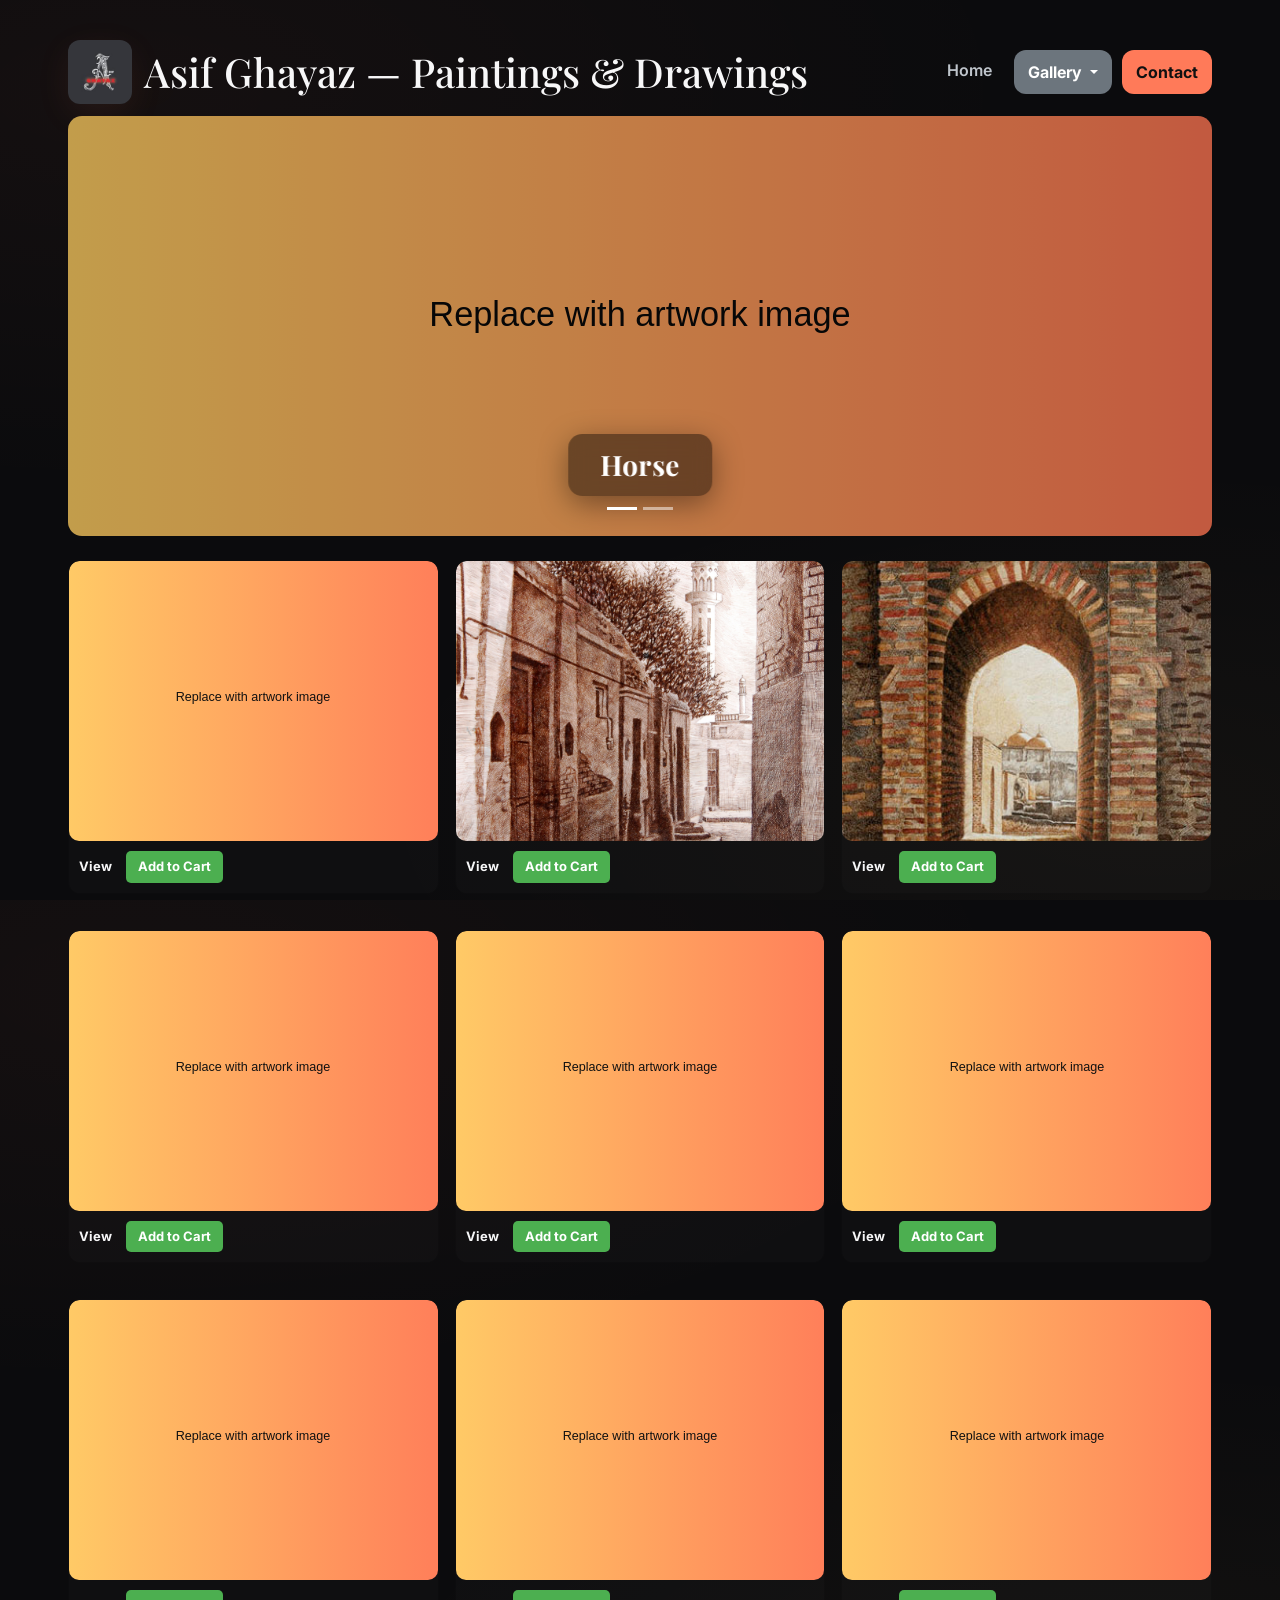
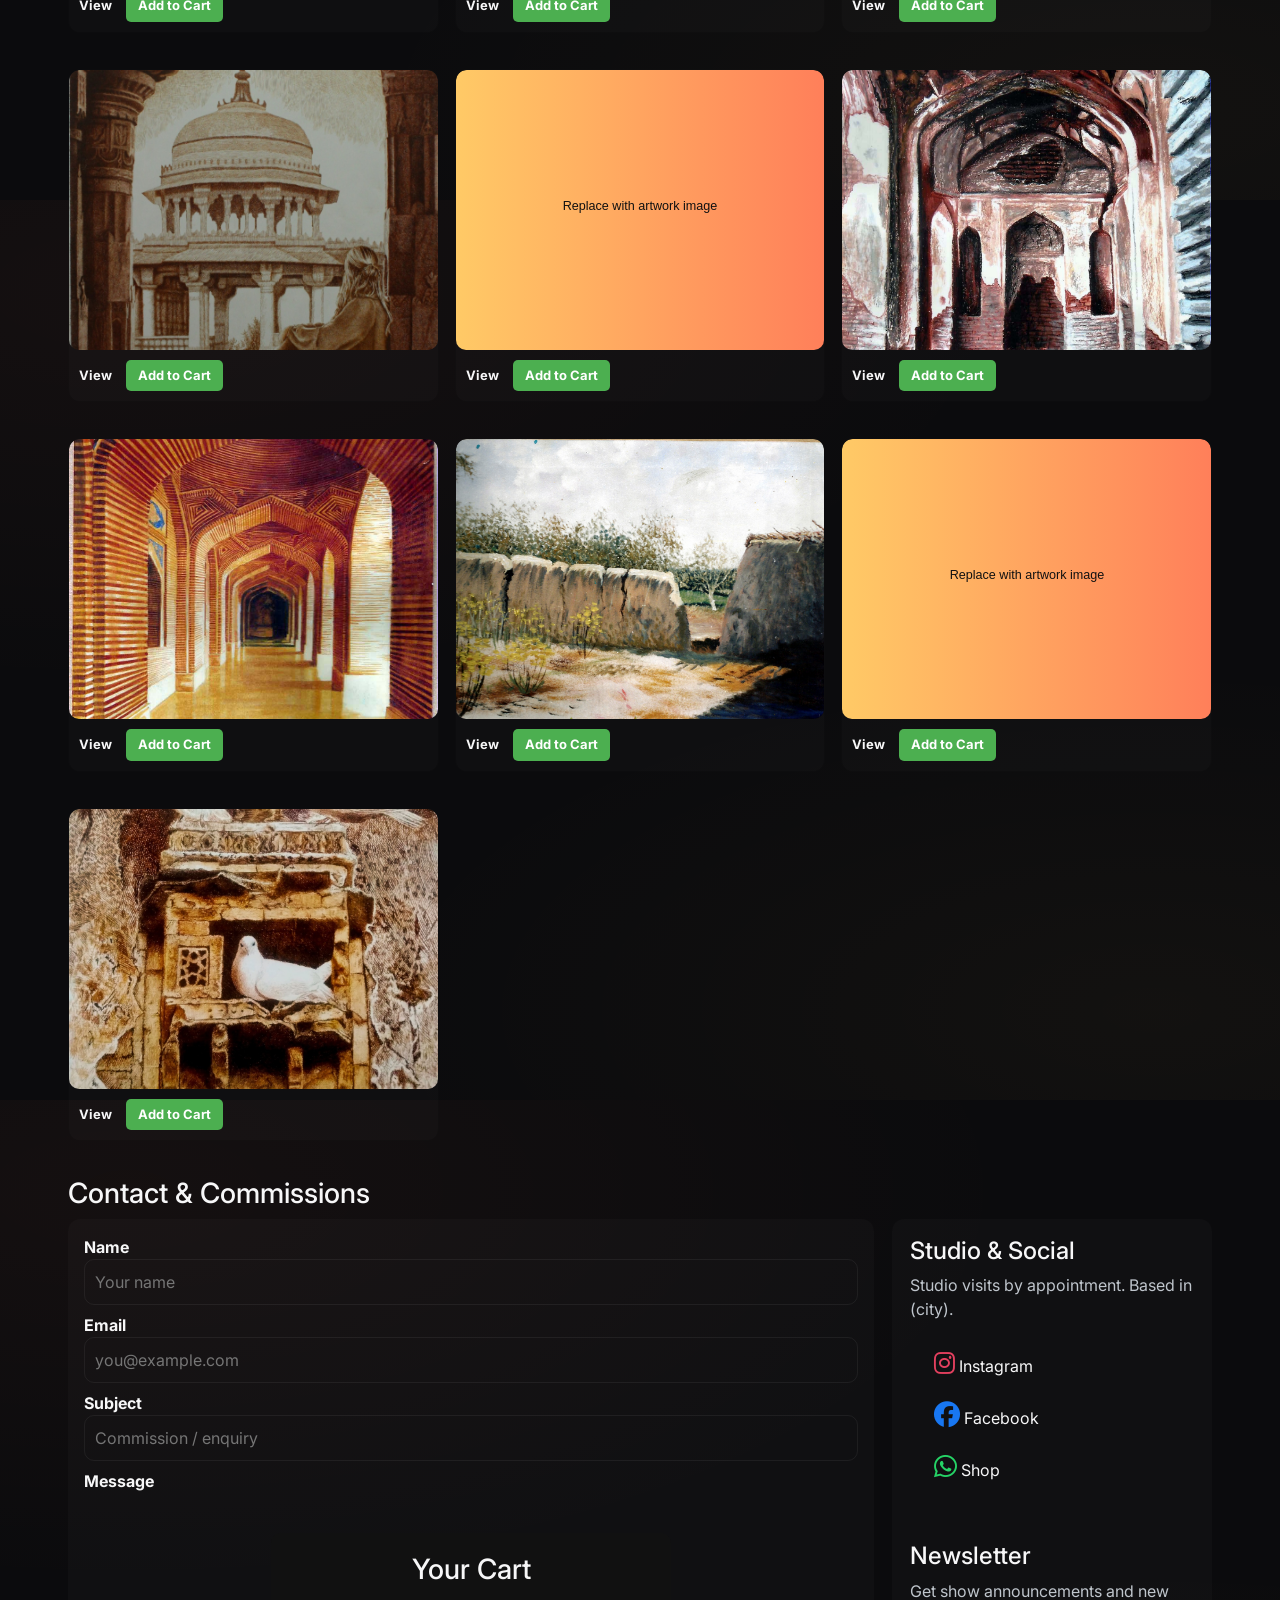
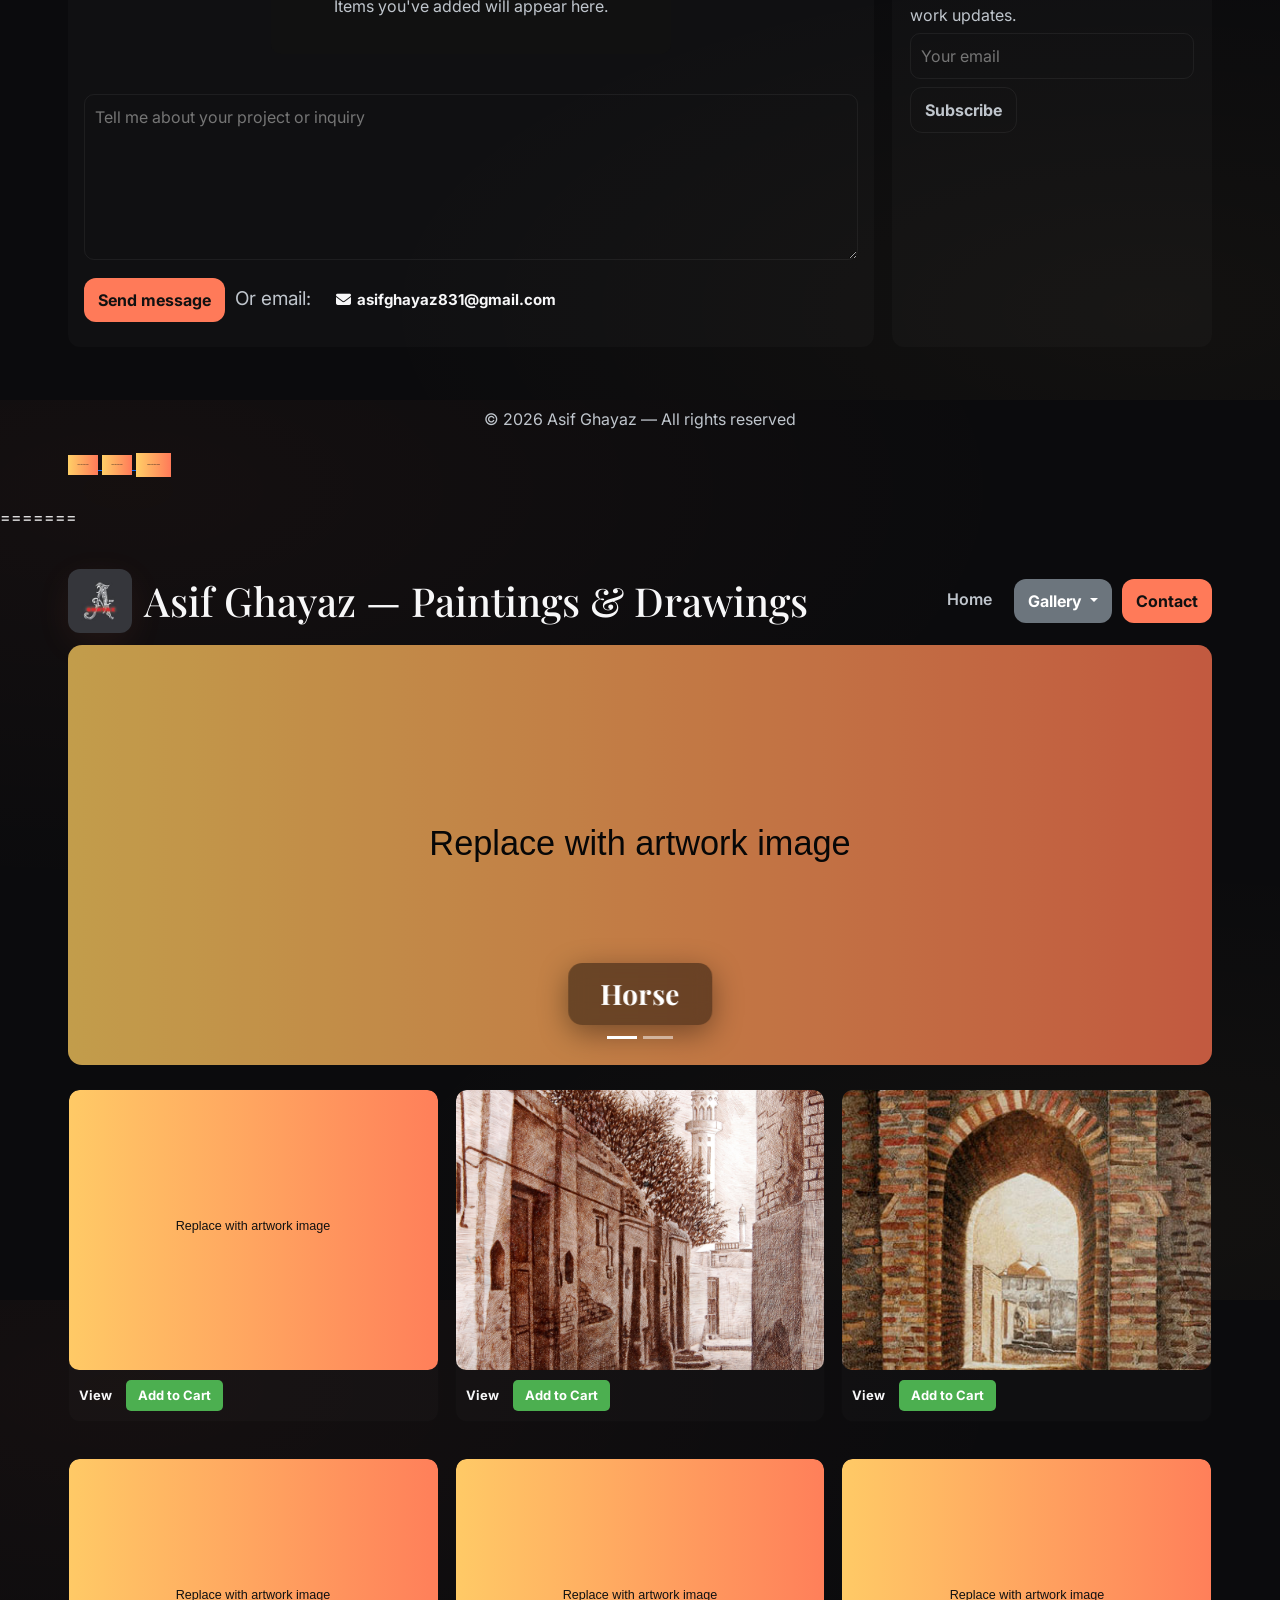
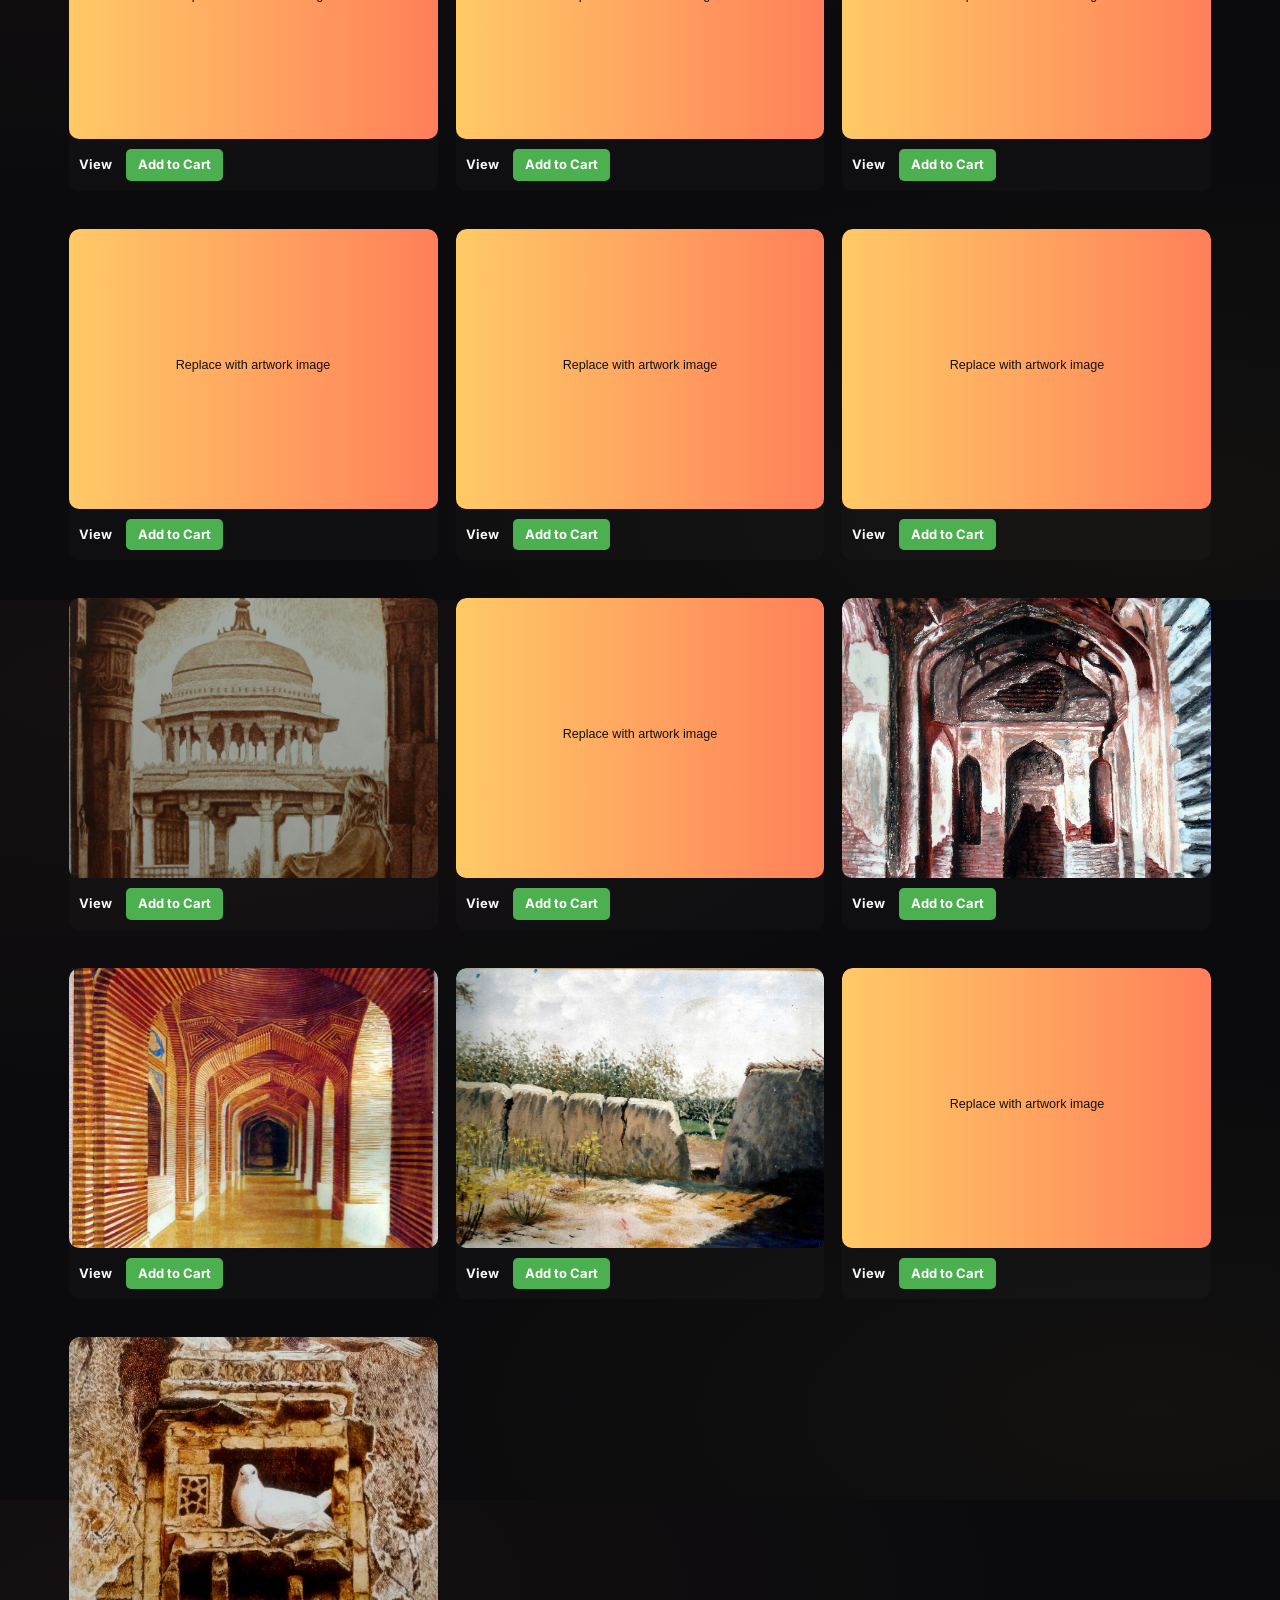
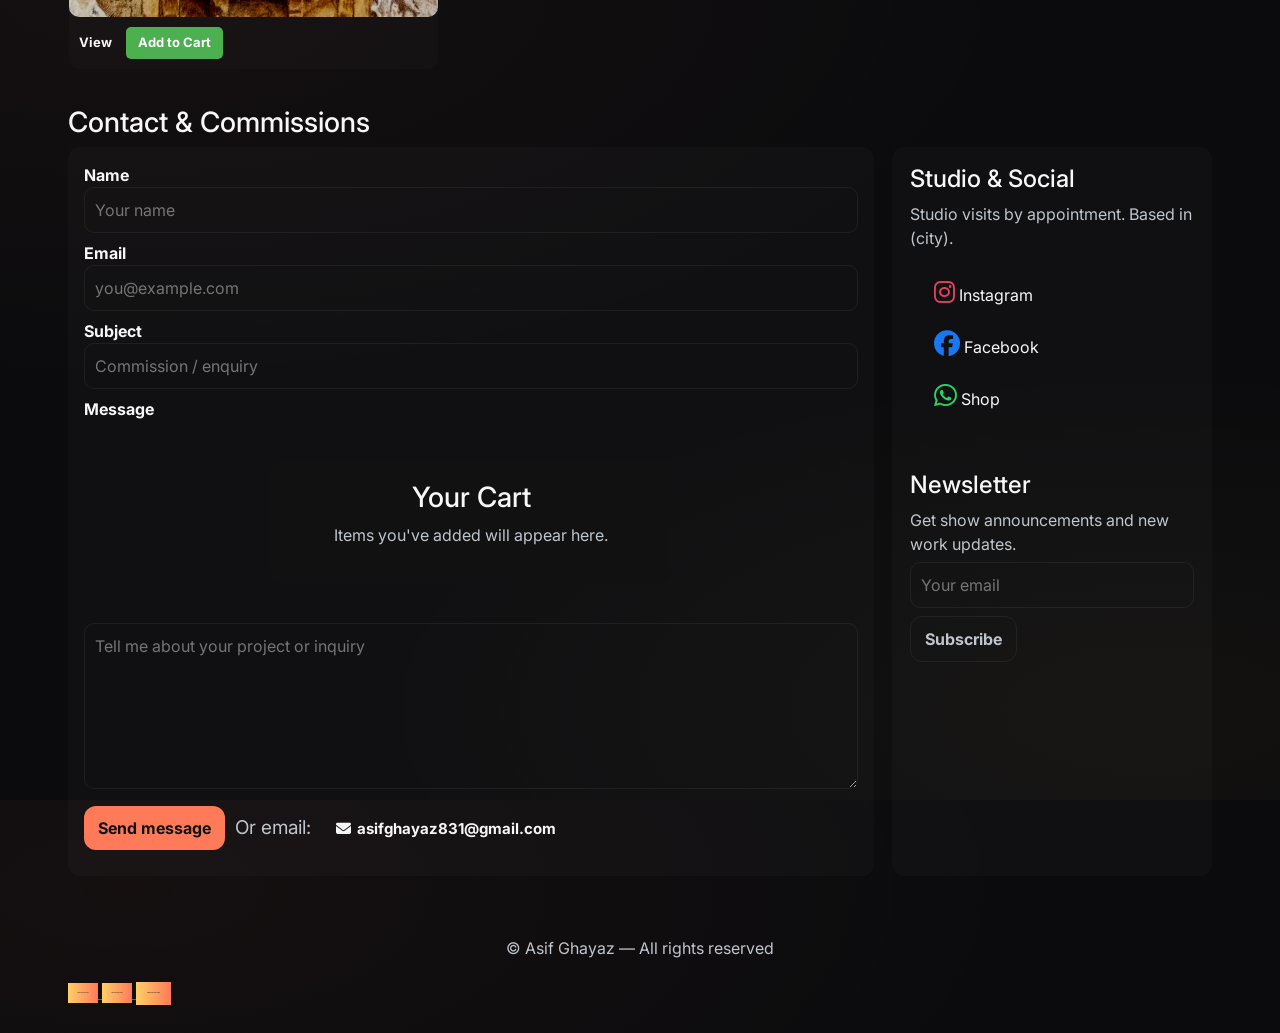
==== commit 1d278292: "Update architect.html" ====
--- a/architect.html
+++ b/architect.html
@@ -1,4 +1,4 @@
-<<<<<<< HEAD
+
 <!doctype html>
 <html lang="en">
 
@@ -1951,6 +1951,4 @@
 });
 </script>
 </body>
-
->>>>>>> 168769b (Updated website content)
-</html>+</html>
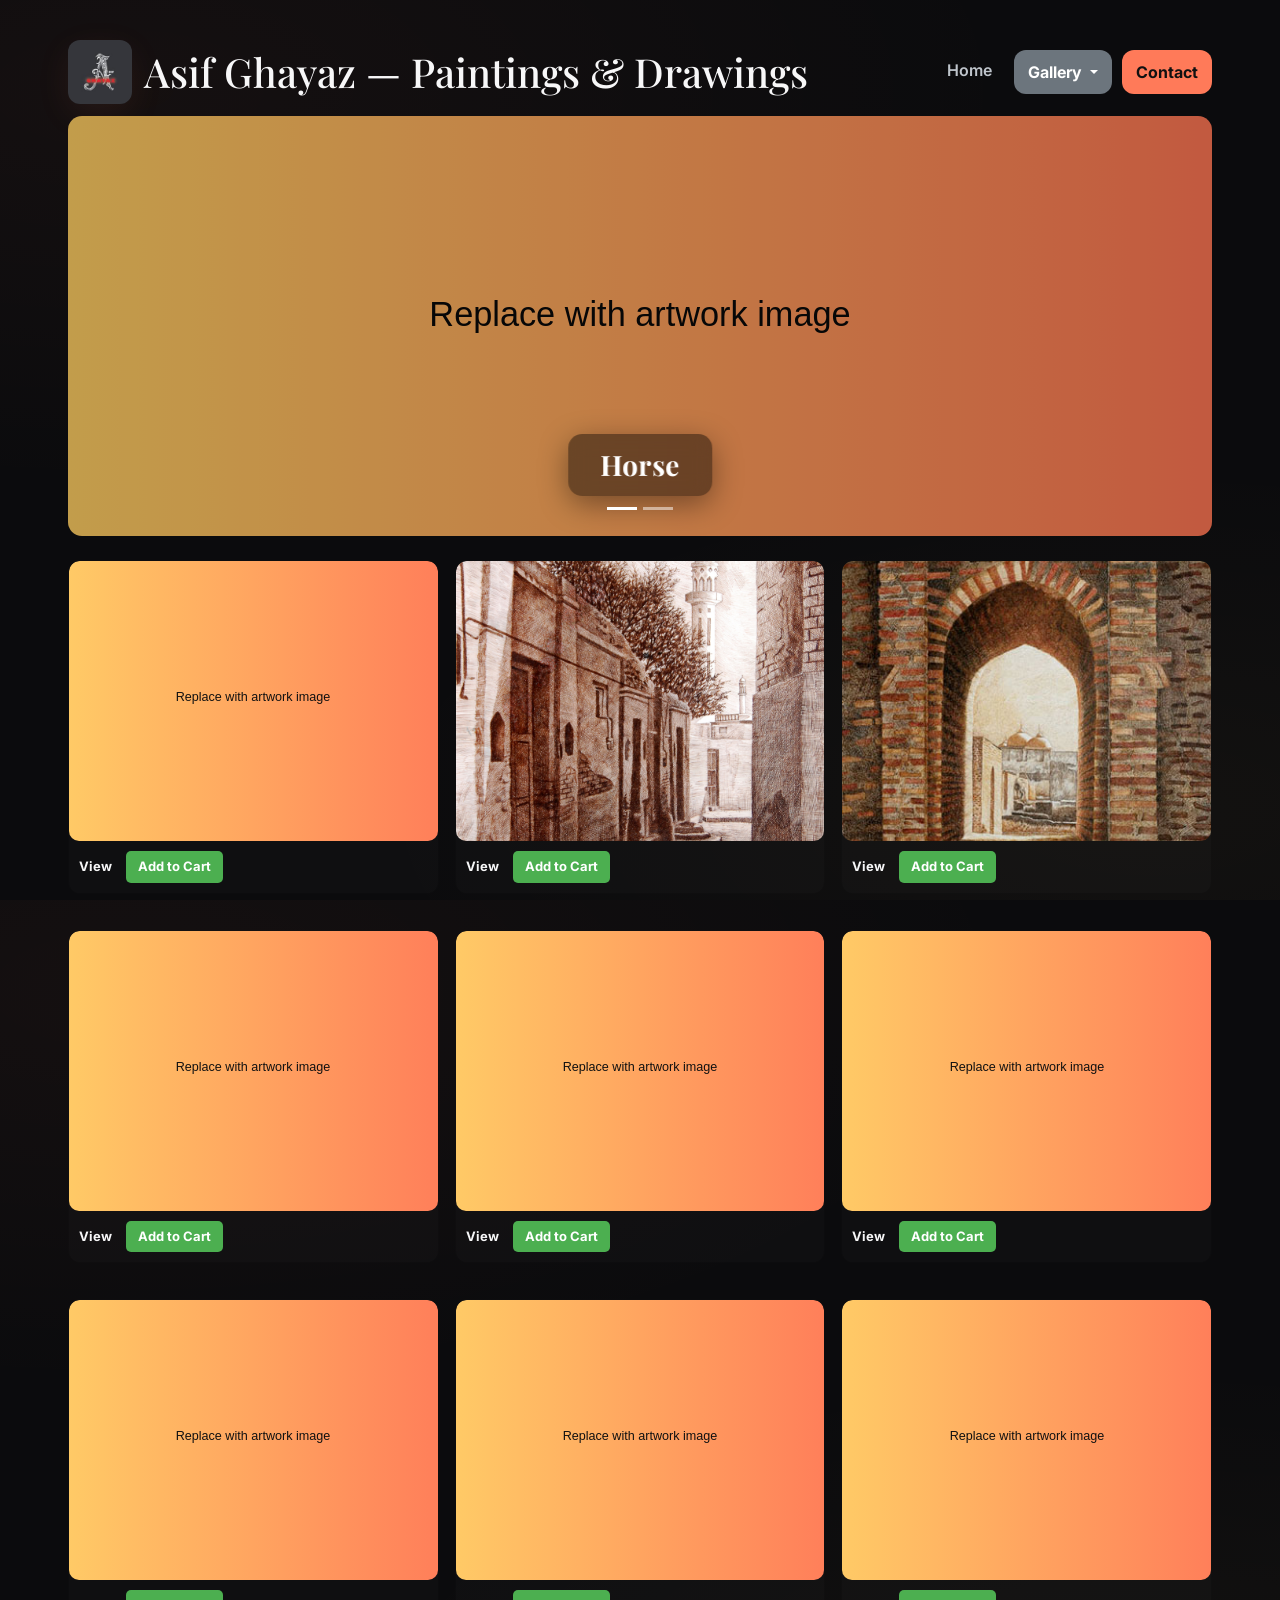
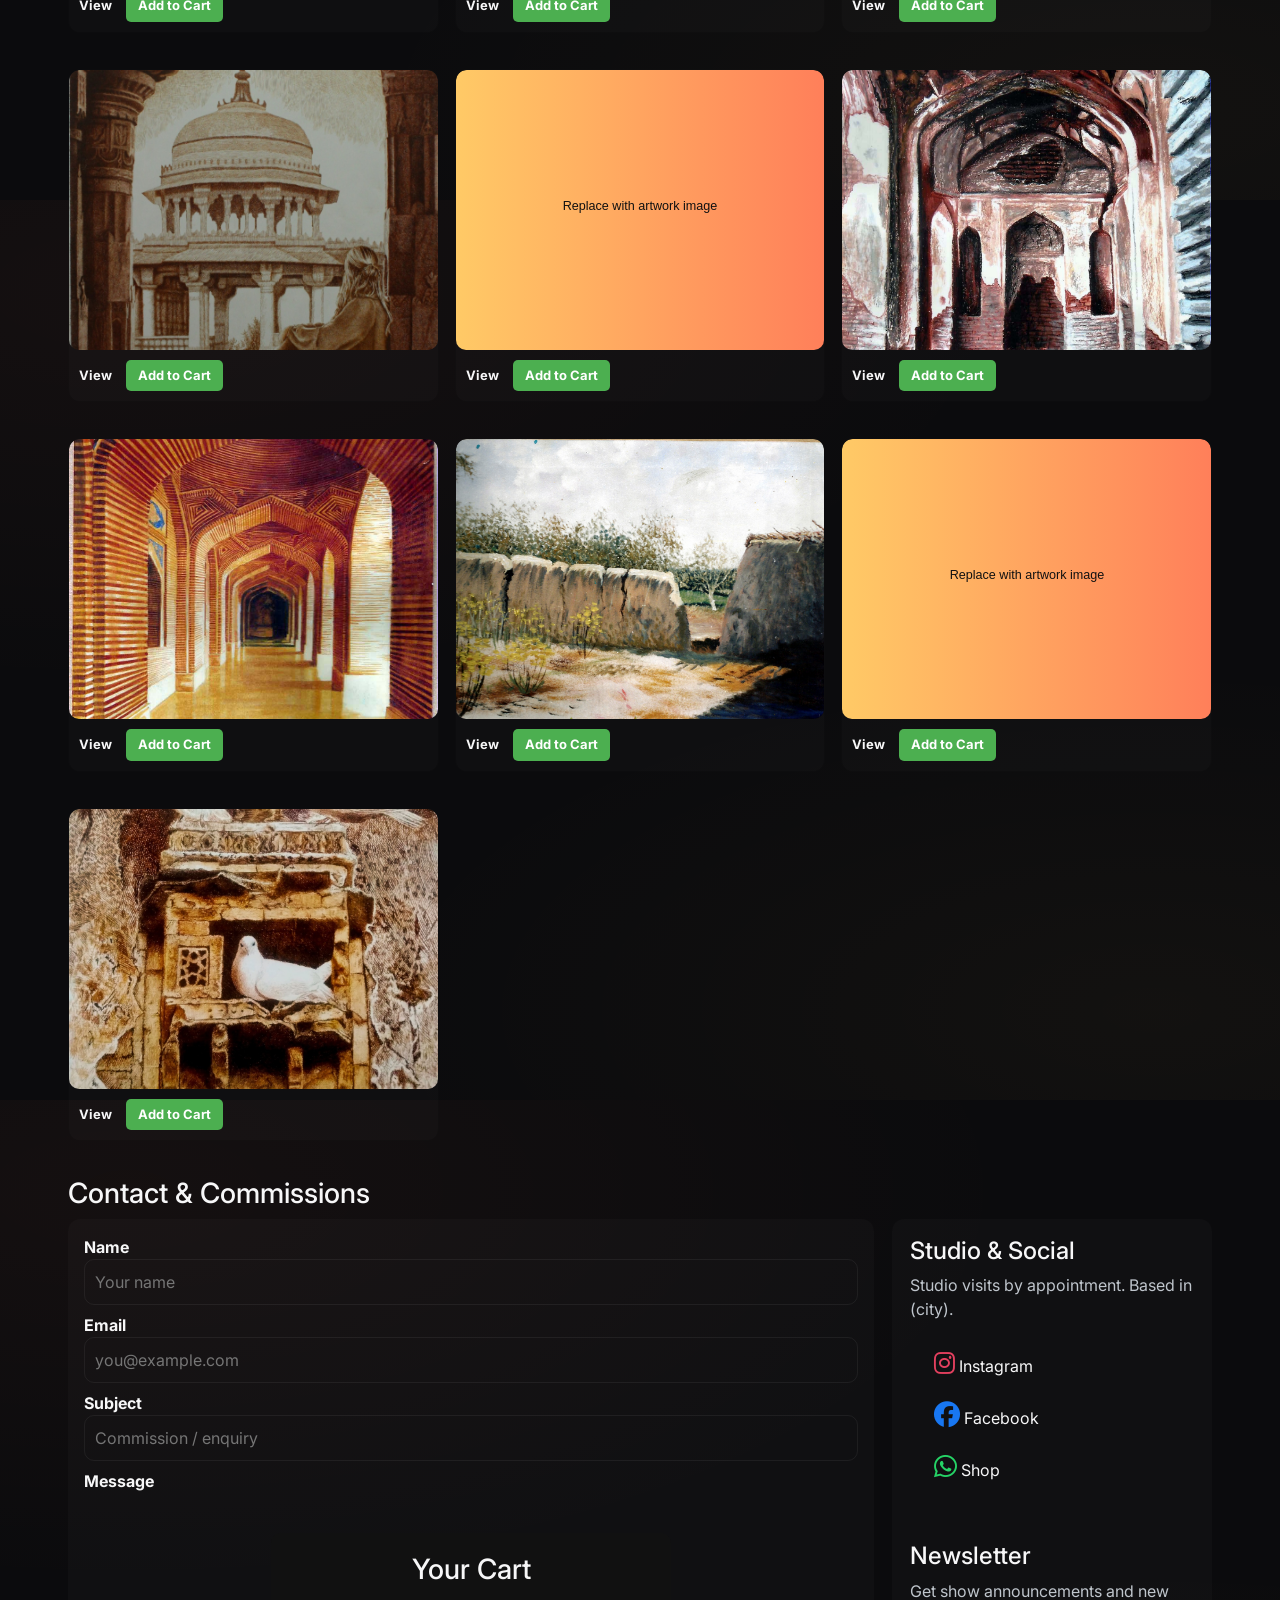
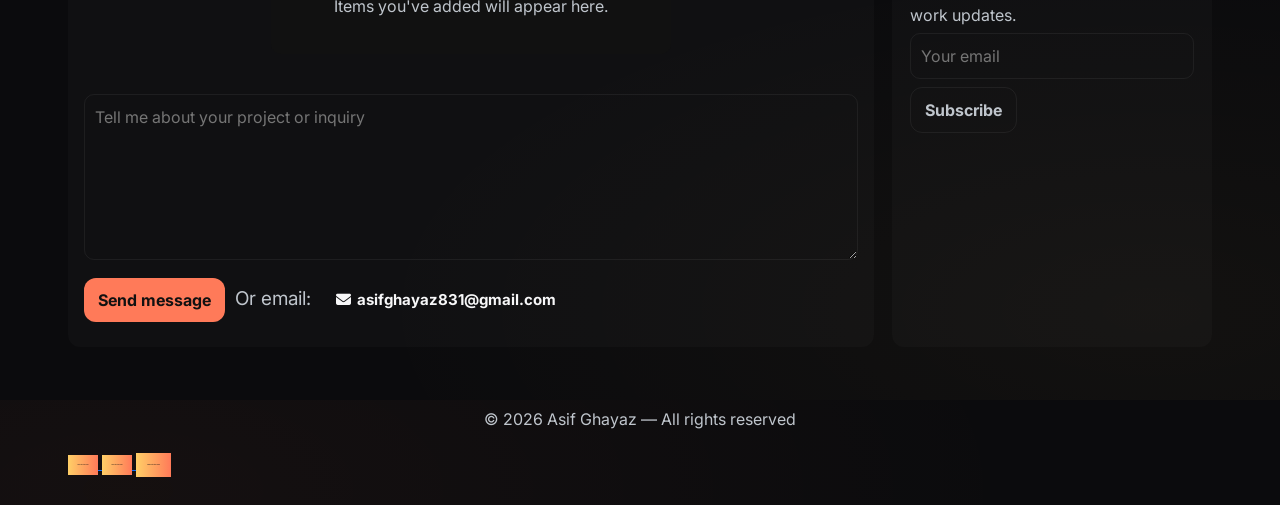
==== commit bf747eed: "Add files via upload" ====
--- a/architect.html
+++ b/architect.html
@@ -1,1954 +1,978 @@
-
-<!doctype html>
-<html lang="en">
-
-<head>
-  <meta charset="utf-8" />
-  <meta name="viewport" content="width=device-width, initial-scale=1, maximum-scale=1">
-  <title>Asif Ghayaz — Paintings & Drawings</title>
-  <meta name="description"
-    content="Portfolio of Asif Ghayaz — pen-and-ink and mixed-media paintings. Exhibitions, commissions, and contact." />
-  <link rel="preconnect" href="https://fonts.googleapis.com">
-  <link rel="preconnect" href="https://fonts.gstatic.com" crossorigin>
-  <link href="https://cdn.jsdelivr.net/npm/bootstrap@5.3.8/dist/css/bootstrap.min.css" rel="stylesheet"
-    integrity="sha384-sRIl4kxILFvY47J16cr9ZwB07vP4J8+LH7qKQnuqkuIAvNWLzeN8tE5YBujZqJLB" crossorigin="anonymous">
-  <script src="https://cdn.jsdelivr.net/npm/bootstrap@5.3.8/dist/js/bootstrap.bundle.min.js"
-    integrity="sha384-FKyoEForCGlyvwx9Hj09JcYn3nv7wiPVlz7YYwJrWVcXK/BmnVDxM+D2scQbITxI"
-    crossorigin="anonymous"></script>
-  <link rel="stylesheet" href="https://cdnjs.cloudflare.com/ajax/libs/font-awesome/6.5.0/css/all.min.css">
-  <link rel="stylesheet" href="https://cdnjs.cloudflare.com/ajax/libs/font-awesome/6.5.0/css/all.min.css">
-
-
-  <link
-    href="https://fonts.googleapis.com/css2?family=Playfair+Display:wght@400;700&family=Inter:wght@300;400;600;700&display=swap"
-    rel="stylesheet">
-  <style>
-    :root {
-      --bg: #0b0b0d;
-      --panel: #0f1113;
-      --muted: #bfc5cc;
-      --accent-1: linear-gradient(135deg, #ffcf67 0%, #ff7a59 60%);
-      --accent-2: #ff7a59;
-      --card-glow: 0 10px 35px rgba(255, 122, 89, 0.08);
-      --max-width: 1200px;
-    }
-
-    * {
-      box-sizing: border-box;
-    }
-
-    html,
-    body {
-      height: 100%;
-      margin: 0;
-      padding: 0;
-    }
-
-    body {
-      background: radial-gradient(900px 400px at 10% 10%, rgba(255, 122, 89, 0.04), transparent),
-        radial-gradient(800px 350px at 90% 90%, rgba(255, 207, 103, 0.03), transparent), var(--bg);
-      color: #f7f7f8;
-      font-family: Inter, system-ui, Segoe UI, Arial;
-      line-height: 1.5;
-      -webkit-font-smoothing: antialiased;
-    }
-
-    .wrap {
-      max-width: var(--max-width);
-      margin: 0 auto;
-      padding: 28px;
-    }
-
-    /* Header */
-    header {
-      display: flex;
-      align-items: center;
-      justify-content: space-between;
-      gap: 12px;
-      flex-wrap: wrap;
-      padding: 12px 0;
-    }
-
-    .brand {
-      display: flex;
-      align-items: center;
-      gap: 12px;
-    }
-
-    .logo img {
-      width: 64px;
-      height: 64px;
-      border-radius: 12px;
-      background: var(--accent-1);
-      box-shadow: var(--card-glow);
-      object-fit: cover;
-    }
-
-    .identity h1 {
-      margin: 0;
-      font-family: Playfair Display, serif;
-
-    }
-
-    .identity p {
-      margin: 0;
-      font-size: 13px;
-      color: var(--muted);
-    }
-
-    nav {
-      display: flex;
-      gap: 10px;
-      flex-wrap: wrap;
-    }
-
-    nav a {
-      color: var(--muted);
-      text-decoration: none;
-      padding: 8px 12px;
-      border-radius: 10px;
-      font-weight: 600;
-    }
-
-    nav a:hover {
-      color: white;
-      background: rgba(255, 255, 255, 0.03);
-    }
-
-    .btn-contact {
-      background: var(--accent-2);
-      color: #111;
-      padding: 10px 14px;
-      border-radius: 12px;
-      font-weight: 700;
-      text-decoration: none;
-    }
-
-    /* Hero */
-    .hero {
-      display: grid;
-      grid-template-columns: 1fr 420px;
-      gap: 28px;
-      align-items: center;
-      margin-top: 18px;
-    }
-
-    .hero-left {
-      padding: 28px;
-      border-radius: 16px;
-      background: linear-gradient(180deg, rgba(255, 255, 255, 0.02), transparent);
-      backdrop-filter: blur(6px);
-    }
-
-    .kicker {
-      display: inline-block;
-      padding: 6px 10px;
-      border-radius: 999px;
-      background: rgba(255, 255, 255, 0.03);
-      color: var(--muted);
-      font-weight: 700;
-      font-size: 12px;
-    }
-
-    h2 {
-      font-family: Playfair Display, serif;
-      margin: 12px 0 6px;
-      font-size: 36px;
-    }
-
-    .tagline {
-      color: var(--muted);
-      font-size: 15px;
-      margin-bottom: 14px;
-    }
-
-    .actions {
-      display: flex;
-      gap: 12px;
-      flex-wrap: wrap;
-    }
-
-    .btn {
-      border: 0;
-      padding: 10px 14px;
-      border-radius: 12px;
-      font-weight: 700;
-      cursor: pointer;
-    }
-
-    .btn-outline {
-      background: transparent;
-      border: 1px solid rgba(255, 255, 255, 0.06);
-      color: var(--muted);
-    }
-
-    .hero-right {
-      position: relative;
-      height: 200px;
-      width: 380px;
-      border-radius: 14px;
-      overflow: hidden;
-      background: linear-gradient(180deg, rgba(255, 207, 103, 0.06), transparent);
-    }
-
-    .hero-right .art {
-      position: absolute;
-      inset: 0;
-      background-size: cover;
-      background-position: center;
-      transition: transform 1s ease;
-    }
-
-    .hero-right .overlay {
-      position: absolute;
-      inset: 0;
-    }
-
-    /* Gallery */
-    .masonry {
-      column-count: 3;
-      column-gap: 14px;
-    }
-
-    .card {
-      display: inline-block;
-      width: 100%;
-      margin: 0 0 14px;
-      border-radius: 12px;
-      overflow: hidden;
-      cursor: pointer;
-      background: rgba(255, 255, 255, 0.02);
-      transition: transform 0.3s ease;
-    }
-
-    .card:hover {
-      transform: translateY(-6px);
-    }
-
-    .card img {
-      width: 100%;
-      height: auto;
-      display: block;
-    }
-
-    .meta {
-      padding: 10px;
-      font-size: 13px;
-      color: var(--muted);
-    }
-
-    /* About */
-    .about {
-      display: grid;
-      grid-template-columns: 1fr 360px;
-      gap: 18px;
-    }
-
-    .bio,
-    .side-card {
-      padding: 18px;
-      border-radius: 12px;
-      background: rgba(255, 255, 255, 0.02);
-    }
-
-    /* Contact */
-    .contact-wrap {
-      display: grid;
-      grid-template-columns: 1fr 320px;
-      gap: 18px;
-    }
-
-    input,
-    textarea {
-      width: 100%;
-      padding: 10px;
-      border-radius: 10px;
-      border: 1px solid rgba(255, 255, 255, 0.06);
-      background: transparent;
-      color: inherit;
-    }
-
-    footer {
-      margin-top: 40px;
-      padding: 20px 0;
-      text-align: center;
-      color: var(--muted);
-    }
-
-    /* --- Responsive Improvements --- */
-    @media (max-width: 1024px) {
-      .hero {
-        grid-template-columns: 1fr;
-      }
-
-      .hero-right {
-        order: -1;
-        height: 280px;
-      }
-
-      .masonry {
-        column-count: 2;
-      }
-
-      .about {
-        grid-template-columns: 1fr;
-      }
-
-      .contact-wrap {
-        grid-template-columns: 1fr;
-      }
-    }
-
-    @media (max-width: 768px) {
-      .wrap {
-        padding: 16px;
-      }
-
-      header {
-        flex-direction: column;
-        align-items: flex-start;
-      }
-
-      nav {
-        width: 100%;
-        justify-content: flex-start;
-        flex-wrap: wrap;
-      }
-
-      h2 {
-        font-size: 28px;
-      }
-
-      .hero-left {
-        padding: 20px;
-      }
-
-      .hero-right {
-        height: 220px;
-      }
-
-      .masonry {
-        column-count: 1;
-      }
-    }
-
-    @media (max-width: 480px) {
-      body {
-        font-size: 15px;
-      }
-
-      .logo img {
-        width: 52px;
-        height: 52px;
-      }
-
-
-      .btn,
-      .btn-contact {
-        padding: 8px 12px;
-        font-size: 14px;
-      }
-
-      .hero-left {
-        padding: 16px;
-      }
-
-      h2 {
-        font-size: 24px;
-      }
-
-      .hero-right {
-        height: 200px;
-      }
-
-      .side-card,
-      .bio {
-        padding: 14px;
-      }
-
-      footer {
-        font-size: 13px;
-      }
-    }
-
-    img {
-      max-width: 100%;
-      height: auto;
-    }
-
-    .wrap,
-
-    main,
-    footer {
-      width: 100%;
-      overflow-x: hidden;
-    }
-
-    i.fa-instagram {
-      font-size: 24px;
-      color: #E4405F;
-      transition: transform 0.3s, color 0.3s;
-    }
-
-    i.fa-instagram:hover {
-      color: #b13589;
-      transform: scale(1.2);
-    }
-
-
-    i.fa-facebook {
-      font-size: 26px;
-      color: #1877F2;
-      /* Facebook Blue */
-      transition: transform 0.3s, color 0.3s;
-    }
-
-    i.fa-facebook:hover {
-      color: #0d65d9;
-      transform: scale(1.2);
-    }
-
-    i.fa-whatsapp {
-      font-size: 26px;
-      color: #25D366;
-      transition: color 0.3s, transform 0.3s;
-    }
-
-    i.fa-whatsapp:hover {
-      color: #1ebe5d;
-      transform: scale(1.2);
-    }
-
-    .add-to-cart {
-      background: #4caf50;
-      color: white;
-      border: none;
-      padding: 6px 12px;
-      margin-left: 10px;
-      border-radius: 5px;
-      cursor: pointer;
-      font-weight: bold;
-      transition: background 0.3s;
-    }
-
-    .add-to-cart:hover {
-      background: #45a049;
-    }
-
-    #cart {
-      background: #111;
-      color: #f7f7f8;
-      padding: 20px;
-      border-radius: 10px;
-      margin: 40px auto;
-      max-width: 400px;
-    }
-
-    #cart-items li {
-      list-style: none;
-      margin: 8px 0;
-      display: flex;
-      justify-content: space-between;
-    }
-
-    #cart-items button {
-      background: crimson;
-      color: white;
-      border: none;
-      padding: 4px 8px;
-      border-radius: 4px;
-      cursor: pointer;
-    }
-
-    .carousel-img {
-      border-radius: 14px;
-      object-fit: cover;
-      max-height: 420px;
-      filter: brightness(75%) contrast(105%);
-    }
-
-    /* Glass Blur Heading Box */
-    .carousel-overlay {
-      position: absolute;
-      bottom: 40px;
-      left: 50%;
-      transform: translateX(-50%);
-      padding: 14px 32px;
-      background: rgba(0, 0, 0, 0.45);
-      backdrop-filter: blur(10px);
-      border-radius: 14px;
-      box-shadow: 0 8px 30px rgba(0, 0, 0, 0.4);
-    }
-
-    .carousel-overlay h2 {
-      margin: 0;
-      font-family: "Playfair Display", serif;
-      font-size: 28px;
-      font-weight: 700;
-      color: white;
-      letter-spacing: 0.5px;
-    }
-
-    /* Make all gallery images the same size */
-    .card img {
-      width: 100%;
-      height: 280px;
-      /* Adjust height as you like (250–350px works well) */
-      object-fit: cover;
-      /* Crops edges but keeps image perfect */
-      border-radius: 10px;
-    }
-    .dropdown-submenu {
-  position: relative;
-}
-  </style>
-</head>
-
-<body>
-  <div class="wrap">
-    <header>
-      <div class="brand">
-        <div class="logo" aria-hidden><img src="images/logo.jpg" alt=""></div>
-        <div class="identity">
-<h1>Asif Ghayaz — Paintings & Drawings</h1>
-
-        </div>
-      </div>
-      <nav>
-        <a href="index.html">Home</a>
-<div class="dropdown">
-  <button class="btn btn-secondary dropdown-toggle" type="button" data-bs-toggle="dropdown" aria-expanded="false">
-    Gallery
-  </button>
-
-  <ul class="dropdown-menu">
-    <li><a class="dropdown-item" href="calligeaphy.html">Caligraphy</a></li>
-    <li><a class="dropdown-item" href="land.html">Landscape</a></li>
-
-    <!-- ================= SUBMENU HERE ================= -->
-    <li class="dropdown-submenu">
-      <a class="dropdown-item dropdown-toggle" href="#">pen-and-ink</a>
-      <ul class="dropdown-menu">
-                <li><a class="dropdown-item" href="master.html">Master Peice</a></li>
-                <li><a class="dropdown-item" href="regular.html">Regular</a></li>
-                <li><a class="dropdown-item" href="horses.html">Horse</a></li>
-                <li><a class="dropdown-item" href="architect.html">Architect</a></li>
-                                <hr>
-                <li><a class="dropdown-item" href="other.html">Others</a></li>
-      </ul>
-    </li>
-    <!-- ================================================= -->
-
-  </ul>
-</div>
-
-        <a href="#contact" class="btn-contact">Contact</a>
-      </nav>
-    </header>
-
-    <main id="home">
-      <!-- ===== Calligraphy Carousel Start ===== -->
-      <div id="calligraphyCarousel" class="carousel slide mb-4" data-bs-ride="carousel">
-
-        <!-- Indicators -->
-        <div class="carousel-indicators">
-          <button type="button" data-bs-target="#calligraphyCarousel" data-bs-slide-to="0" class="active"></button>
-          <button type="button" data-bs-target="#calligraphyCarousel" data-bs-slide-to="1"></button>
-        </div>
-
-        <!-- Slides -->
-        <div class="carousel-inner">
-
-          <!-- Slide 1 -->
-          <div class="carousel-item active position-relative">
-            <img src="images/pen n ink/architect/3.jpg" class="d-block w-100  carousel-img" alt="Calligraphy"
-              data-bs-interval="10000">
-
-            <div class="carousel-overlay">
-              <h2>Horse</h2>
-            </div>
-          </div>
-
-          <!-- Slide 2 -->
-          <div class="carousel-item position-relative">
-            <img src="images/pen n ink/architect/50X30.JPG" class="d-block w-100 carousel-img" alt="Calligraphy"
-              data-bs-interval="2000">
-
-            <div class="carousel-overlay">
-              <h2> Horse</h2>
-            </div>
-          </div>
-
-        </div>
-
-      </div>
-      <section id="Caligraphy">
-        <div class="row g-3">
-
-
-
-          <!-- Image 2 -->
-          <div class="col-md-4">
-            <div class="card reveal">
-              <img src="images/pen n ink/architect/1.jpg" class="w-100" alt="Calligraphy Artwork">
-              <div class="meta">
-                <a href="images/pen n ink/architect/1.jpg"
-                  style="text-decoration:none; color:#f7f7f8; font-weight:bolder;">View</a>
-                <button class="add-to-cart" data-name="Calligraphy Artwork 2">Add to Cart</button>
-              </div>
-            </div>
-          </div>
-
-          <!-- Image 3 -->
-          <div class="col-md-4">
-            <div class="card reveal">
-              <img src="images/pen n ink/architect/22X28.JPG" class="w-100" alt="Calligraphy Artwork">
-              <div class="meta">
-                <a href="images/pen n ink/architect/22X28.JPG"
-                  style="text-decoration:none; color:#f7f7f8; font-weight:bolder;">View</a>
-                <button class="add-to-cart" data-name="Calligraphy Artwork 2">Add to Cart</button>
-              </div>
-            </div>
-          </div>
-          <!-- Image 4 -->
-          <div class="col-md-4">
-            <div class="card reveal">
-              <img src="images/pen n ink/architect/25'' by 33''.jpg" class="w-100" alt="Calligraphy Artwork">
-              <div class="meta">
-                <a href="images/pen n ink/architect/25'' by 33''.jpg"
-                  style="text-decoration:none; color:#f7f7f8; font-weight:bolder;">View</a>
-                <button class="add-to-cart" data-name="Calligraphy Artwork 2">Add to Cart</button>
-              </div>
-            </div>
-          </div>
-          <!-- Image 5 -->
-          <div class="col-md-4">
-            <div class="card reveal">
-              <img src="images/pen n ink/architect/27 X 20.5.JPG" class="w-100" alt="Calligraphy Artwork">
-              <div class="meta">
-                <a href="images/pen n ink/architect/27 X 20.5.JPG"
-                  style="text-decoration:none; color:#f7f7f8; font-weight:bolder;">View</a>
-                <button class="add-to-cart" data-name="Calligraphy Artwork 2">Add to Cart</button>
-              </div>
-            </div>
-          </div>
-          <!-- Image 5 -->
-          <div class="col-md-4">
-            <div class="card reveal">
-              <img src="images/pen n ink/architect/30 X 40.JPG" class="w-100" alt="Calligraphy Artwork">
-              <div class="meta">
-                <a href="images/pen n ink/architect/30 X 40.JPG"
-                  style="text-decoration:none; color:#f7f7f8; font-weight:bolder;">View</a>
-                <button class="add-to-cart" data-name="Calligraphy Artwork 2">Add to Cart</button>
-              </div>
-            </div>
-          </div>
-          <!-- Image 5 -->
-          <div class="col-md-4">
-            <div class="card reveal">
-              <img src="images/pen n ink/architect/407168_325279937510729_100000861771651_890505_329806192_n.jpg" class="w-100"
-                alt="Calligraphy Artwork">
-              <div class="meta">
-                <a href="images/pen n ink/architect/407168_325279937510729_100000861771651_890505_329806192_n.jpg"
-                  style="text-decoration:none; color:#f7f7f8; font-weight:bolder;">View</a>
-                <button class="add-to-cart" data-name="Calligraphy Artwork 2">Add to Cart</button>
-              </div>
-            </div>
-          </div>
-          <!-- Image 5 -->
-          <div class="col-md-4">
-            <div class="card reveal">
-              <img src="images/pen n ink/architect/50X30.JPG" class="w-100" alt="Calligraphy Artwork">
-              <div class="meta">
-                <a href="images/pen n ink/architect/50X30.JPG"
-                  style="text-decoration:none; color:#f7f7f8; font-weight:bolder;">View</a>
-                <button class="add-to-cart" data-name="Calligraphy Artwork 2">Add to Cart</button>
-              </div>
-            </div>
-          </div>
-          <!-- Image 5 -->
-          <div class="col-md-4">
-            <div class="card reveal">
-              <img src="images/pen n ink/architect/DSC_0098--Size 30 X 40.jpg" class="w-100" alt="Calligraphy Artwork">
-              <div class="meta">
-                <a href="images/pen n ink/architect/DSC_0098--Size 30 X 40.jpg"
-                  style="text-decoration:none; color:#f7f7f8; font-weight:bolder;">View</a>
-                <button class="add-to-cart" data-name="Calligraphy Artwork 2">Add to Cart</button>
-              </div>
-            </div>
-          </div>
-          <!-- Image 5 -->
-          <div class="col-md-4">
-            <div class="card reveal">
-              <img src="images/pen n ink/architect/DSC_0101--size 30 X 40.jpg" class="w-100" alt="Calligraphy Artwork">
-              <div class="meta">
-                <a href="images/pen n ink/architect/DSC_0101--size 30 X 40.jpg"
-                  style="text-decoration:none; color:#f7f7f8; font-weight:bolder;">View</a>
-                <button class="add-to-cart" data-name="Calligraphy Artwork 2">Add to Cart</button>
-              </div>
-            </div>
-          </div>
-          <!-- Image 5 -->
-          <div class="col-md-4">
-            <div class="card reveal">
-              <img src="images/pen n ink/architect/IMG_20240529_211620_758.jpg" class="w-100" alt="Calligraphy Artwork">
-              <div class="meta">
-                <a href="images/pen n ink/architect/IMG_20240529_211620_758.jpg"
-                  style="text-decoration:none; color:#f7f7f8; font-weight:bolder;">View</a>
-                <button class="add-to-cart" data-name="Calligraphy Artwork 2">Add to Cart</button>
-              </div>
-            </div>
-          </div>
-          <!-- Image 5 -->
-          <div class="col-md-4">
-            <div class="card reveal">
-              <img src="images/pen n ink/architect/50X30.JPG" class="w-100" alt="Calligraphy Artwork">
-              <div class="meta">
-                <a href="images/pen n ink/architect/50X30.JPG"
-                  style="text-decoration:none; color:#f7f7f8; font-weight:bolder;">View</a>
-                <button class="add-to-cart" data-name="Calligraphy Artwork 2">Add to Cart</button>
-              </div>
-            </div>
-          </div>
-          <!-- Image 5 -->
-          <div class="col-md-4">
-            <div class="card reveal">
-              <img src="images/pen n ink/architect/Untitled-50.jpg" class="w-100" alt="Calligraphy Artwork">
-              <div class="meta">
-                <a href="images/pen n ink/architect/Untitled-50.jpg"
-                  style="text-decoration:none; color:#f7f7f8; font-weight:bolder;">View</a>
-                <button class="add-to-cart" data-name="Calligraphy Artwork 2">Add to Cart</button>
-              </div>
-            </div>
-          </div>
-          <!-- Image 5 -->
-          <div class="col-md-4">
-            <div class="card reveal">
-              <img src="images/pen n ink/architect/Untitled-33.jpg" class="w-100" alt="Calligraphy Artwork">
-              <div class="meta">
-                <a href="images/pen n ink/architect/Untitled-33.jpg"
-                  style="text-decoration:none; color:#f7f7f8; font-weight:bolder;">View</a>
-                <button class="add-to-cart" data-name="Calligraphy Artwork 2">Add to Cart</button>
-              </div>
-            </div>
-          </div>
-          <!-- Image 5 -->
-          <div class="col-md-4">
-            <div class="card reveal">
-              <img src="images/pen n ink/architect/Untitled-26.jpg" class="w-100" alt="Calligraphy Artwork">
-              <div class="meta">
-                <a href="images/pen n ink/architect/Untitled-26.jpg"
-                  style="text-decoration:none; color:#f7f7f8; font-weight:bolder;">View</a>
-                <button class="add-to-cart" data-name="Calligraphy Artwork 2">Add to Cart</button>
-              </div>
-            </div>
-          </div>
-                    <!-- Image 5 -->
-          <div class="col-md-4">
-            <div class="card reveal">
-              <img src="images/pen n ink/architect/IMG_1870.JPG" class="w-100" alt="Calligraphy Artwork">
-              <div class="meta">
-                <a href="images/pen n ink/horse/IMG_9940.JPG"
-                  style="text-decoration:none; color:#f7f7f8; font-weight:bolder;">View</a>
-                <button class="add-to-cart" data-name="Calligraphy Artwork 2">Add to Cart</button>
-              </div>
-            </div>
-          </div>
-                    <!-- Image 5 -->
-          <div class="col-md-4">
-            <div class="card reveal">
-              <img src="images/pen n ink/architect/IMG_20241102_022734_583.jpg" class="w-100" alt="Calligraphy Artwork">
-              <div class="meta">
-                <a href="images/pen n ink/horse/IMG_9940.JPG"
-                  style="text-decoration:none; color:#f7f7f8; font-weight:bolder;">View</a>
-                <button class="add-to-cart" data-name="Calligraphy Artwork 2">Add to Cart</button>
-              </div>
-            </div>
-          </div>
-          <section id="contact">
-            <h3>Contact & Commissions</h3>
-            <div class="contact-wrap">
-              <form onsubmit="submitContact(event)" class="reveal"
-                style="padding:16px;border-radius:12px;background:rgba(255,255,255,0.02)">
-                <label style="font-weight:700">Name</label>
-                <input type="text" id="name" placeholder="Your name" required />
-                <label style="font-weight:700;margin-top:8px">Email</label>
-                <input type="email" id="email" placeholder="you@example.com" required />
-                <label style="font-weight:700;margin-top:8px">Subject</label>
-                <input type="text" id="subject" placeholder="Commission / enquiry" />
-                <label style="font-weight:700;margin-top:8px">Message</label>
-                <!-- cart -->
-                <section id="cart">
-                  <h3 style="text-align: center;">Your Cart</h3>
-                  <p style="color:var(--muted);text-align:center;margin:6px 0">Items you've added will appear here.</p>
-                  <ul id="cart-items"></ul>
-                </section>
-                <textarea id="message" rows="6" placeholder="Tell me about your project or inquiry" required></textarea>
-                <div style="display:flex;gap:10px;margin-top:10px;align-items:center">
-                  <button type="submit" class="btn btn-contact">Send message</button>
-                  <div style="color:var(--muted);font-size:19px;">Or email: <a href="mailto:asifghayaz831@gmail.com"
-                      style="text-decoration: none; color: #f7f7f8; font-size: 15px;" target="_blank" class="btn"><i
-                        class="fa-solid fa-envelope" style="padding: 6px;"></i>asifghayaz831@gmail.com</a></div>
-                </div>
-                <div id="status" style="color:var(--muted);font-size:13px;margin-top:8px"></div>
-              </form>
-              <aside class="side-card">
-                <h4>Studio & Social</h4>
-                <p style="color:var(--muted);margin:6px 0">Studio visits by appointment. Based in (city).</p><br>
-                <div class="socials" style="text-decoration: none; color: #f7f7f8;">
-                  <a href="https://www.instagram.com/asifghayaz/" style="text-decoration: none; padding: 12px; "
-                    aria-label="Instagram"><a href="https://www.instagram.com/asifghayaz/" target="_blank"
-                      style="text-decoration: none;">
-                      <i class="fa-brands fa-instagram"></i>
-                    </a>
-                    Instagram</a>
-                  <br><br>
-                  <a href="https://www.facebook.com/asif.ghayaz/" style="text-decoration: none; padding: 12px;"
-                    aria-label="Facebook">
-                    <a href="https://www.facebook.com/asif.ghayaz/" target="_blank" style="text-decoration: none;">
-                      <i class="fa-brands fa-facebook"></i>
-                    </a>Facebook</a>
-                  <br><br>
-                  <a href="https://wa.me/+923463355657" style="text-decoration: none; padding: 12px;"
-                    aria-label="Buy prints"><a href="https://wa.me/923463355657" target="_blank"
-                      style="text-decoration: none; ">
-                      <i class="fa-brands fa-whatsapp"></i>
-                    </a>
-                    Shop</a>
-                </div>
-                <br><br>
-                <h4 style="margin-top:12px">Newsletter</h4>
-                <p style="color:var(--muted);margin:6px 0">Get show announcements and new work updates.</p>
-                <form onsubmit="subscribe(event)">
-                  <input id="subscribe-email" type="email" placeholder="Your email" required />
-                  <button type="submit" class="btn btn-outline" style="margin-top:8px">Subscribe</button>
-                </form>
-              </aside>
-            </div>
-          </section>
-
-    </main>
-
-    <footer>
-      © <span id="year"></span> Asif Ghayaz — All rights reserved
-    </footer>
-    <a href="https://www.instagram.com/asifghayaz/" target="_blank">
-      <img src="https://upload.wikimedia.org/wikipedia/commons/a/a5/Instagram_icon.png" alt="Instagram" width="30"
-        height="30">
-    </a>
-
-    <a href="https://www.facebook.com/asif.ghayaz/" target="_blank">
-      <img src="https://upload.wikimedia.org/wikipedia/commons/1/1b/Facebook_icon.svg" alt="Facebook" width="30"
-        height="30">
-    </a>
-    <a href="https://wa.me/+923463355657" target="_blank">
-      <img src="https://upload.wikimedia.org/wikipedia/commons/6/6b/WhatsApp.svg" alt="WhatsApp" width="35" height="35">
-    </a>
-
-  </div>
-  <script>
-    // runtime values
-    document.getElementById('year').textContent = new Date().getFullYear();
-
-    // reveal on load
-    window.addEventListener('load', () => { document.querySelectorAll('.reveal').forEach((el, i) => setTimeout(() => el.classList.add('in'), i * 120)) });
-
-    // gallery lightbox
-    document.querySelectorAll('.masonry .card').forEach(card => {
-      card.addEventListener('click', () => {
-        const img = card.querySelector('img');
-      });
-    });
-    function submitContact(e) {
-      e.preventDefault();
-
-      const name = document.getElementById('name').value.trim();
-      const email = document.getElementById('email').value.trim();
-      const subject = document.getElementById('subject').value.trim() || 'Commission inquiry';
-      const message = document.getElementById('message').value.trim();
-
-      // Collect cart items
-      const cartList = Array.from(document.querySelectorAll('#cart-items li'))
-        .map(li => li.textContent.replace('Remove', '').trim())
-        .join('\n');
-      const cartTotal = document.getElementById('cart-total').textContent;
-
-      if (!name || !email || !message) {
-        document.getElementById('status').textContent = 'Please complete required fields.';
-        return;
-      }
-
-      const body = encodeURIComponent(
-        `Name: ${name}
-Email: ${email}
-
-Message:
-${message}
-
-Cart Items:
-${cartList || 'No items'}
-Total: Rs ${cartTotal}`
-      );
-
-      window.location.href = `mailto:asifghayaz831@gmail.com?subject=${encodeURIComponent(subject)}&body=${body}`;
-      document.getElementById('status').textContent = 'Opening your mail client...';
-    }
-
-
-
-    // newsletter subscribe (client-only placeholder)
-    function subscribe(e) { e.preventDefault(); const em = document.getElementById('subscribe-email').value; alert('Thanks — we\'ll notify you at ' + em) }
-
-    // graceful fallback for missing images
-    document.querySelectorAll('img').forEach(img => img.addEventListener('error', () => {
-      img.src = 'data:image/svg+xml;utf8,' + encodeURIComponent(`<?xml version="1.0"?><svg xmlns="http://www.w3.org/2000/svg" width="1200" height="800"><defs><linearGradient id="g" x1="0" x2="1"><stop offset="0" stop-color="#ffcf67"/><stop offset="1" stop-color="#ff7a59"/></linearGradient></defs><rect width="100%" height="100%" fill="url(#g)"/><text x="50%" y="50%" font-family="Inter, Arial" font-size="36" text-anchor="middle" fill="#111">Replace with artwork image</text></svg>`);
-    }))
-  </script>
-  <script>
-
-
-    document.querySelectorAll(".add-to-cart").forEach(button => {
-      button.addEventListener("click", () => {
-        const name = button.getAttribute("data-name");
-
-
-        // Add to cart
-        cart.push({ name });
-        renderCart();
-      });
-    });
-
-    function renderCart() {
-      cartItems.innerHTML = "";
-      let total = 0;
-      cart.forEach((item, index) => {
-        total += item.price;
-        const li = document.createElement("li");
-        li.textContent = `${item.name}`;
-        const removeBtn = document.createElement("button");
-        removeBtn.textContent = "Remove";
-        removeBtn.onclick = () => {
-          cart.splice(index, 1);
-          renderCart();
-        };
-        li.appendChild(removeBtn);
-        cartItems.appendChild(li);
-      });
-    }
-  </script>
-  </script>
-<script>
-function toggleMain() {
-  document.getElementById("mainDrop").classList.toggle("show");
-}
-
-function toggleSub(event) {
-  event.stopPropagation(); // prevent closing main menu
-  document.getElementById("subDrop").classList.toggle("show");
-}
-
-// close menus when clicking outside
-document.addEventListener("click", function(e) {
-  if (!e.target.matches(".main-btn")) {
-    document.getElementById("mainDrop").classList.remove("show");
-    document.getElementById("subDrop").classList.remove("show");
-  }
-});
-</script>
-<script>
-document.querySelectorAll('.dropdown-submenu > a').forEach(function(el){
-  el.addEventListener('click', function (e) {
-    e.preventDefault();
-    e.stopPropagation();
-
-    let submenu = this.nextElementSibling;
-
-    // Close all other open submenus
-    document.querySelectorAll('.dropdown-submenu .dropdown-menu.show').forEach(function(menu){
-      if(menu !== submenu) menu.classList.remove('show');
-    });
-
-    submenu.classList.toggle('show');
-  });
-});
-</script>
-</body>
-
-=======
-<!doctype html>
-<html lang="en">
-
-<head>
-  <meta charset="utf-8" />
-  <meta name="viewport" content="width=device-width, initial-scale=1, maximum-scale=1">
-  <title>Asif Ghayaz — Paintings & Drawings</title>
-  <meta name="description"
-    content="Portfolio of Asif Ghayaz — pen-and-ink and mixed-media paintings. Exhibitions, commissions, and contact." />
-  <link rel="preconnect" href="https://fonts.googleapis.com">
-  <link rel="preconnect" href="https://fonts.gstatic.com" crossorigin>
-  <link href="https://cdn.jsdelivr.net/npm/bootstrap@5.3.8/dist/css/bootstrap.min.css" rel="stylesheet"
-    integrity="sha384-sRIl4kxILFvY47J16cr9ZwB07vP4J8+LH7qKQnuqkuIAvNWLzeN8tE5YBujZqJLB" crossorigin="anonymous">
-  <script src="https://cdn.jsdelivr.net/npm/bootstrap@5.3.8/dist/js/bootstrap.bundle.min.js"
-    integrity="sha384-FKyoEForCGlyvwx9Hj09JcYn3nv7wiPVlz7YYwJrWVcXK/BmnVDxM+D2scQbITxI"
-    crossorigin="anonymous"></script>
-  <link rel="stylesheet" href="https://cdnjs.cloudflare.com/ajax/libs/font-awesome/6.5.0/css/all.min.css">
-  <link rel="stylesheet" href="https://cdnjs.cloudflare.com/ajax/libs/font-awesome/6.5.0/css/all.min.css">
-
-
-  <link
-    href="https://fonts.googleapis.com/css2?family=Playfair+Display:wght@400;700&family=Inter:wght@300;400;600;700&display=swap"
-    rel="stylesheet">
-  <style>
-    :root {
-      --bg: #0b0b0d;
-      --panel: #0f1113;
-      --muted: #bfc5cc;
-      --accent-1: linear-gradient(135deg, #ffcf67 0%, #ff7a59 60%);
-      --accent-2: #ff7a59;
-      --card-glow: 0 10px 35px rgba(255, 122, 89, 0.08);
-      --max-width: 1200px;
-    }
-
-    * {
-      box-sizing: border-box;
-    }
-
-    html,
-    body {
-      height: 100%;
-      margin: 0;
-      padding: 0;
-    }
-
-    body {
-      background: radial-gradient(900px 400px at 10% 10%, rgba(255, 122, 89, 0.04), transparent),
-        radial-gradient(800px 350px at 90% 90%, rgba(255, 207, 103, 0.03), transparent), var(--bg);
-      color: #f7f7f8;
-      font-family: Inter, system-ui, Segoe UI, Arial;
-      line-height: 1.5;
-      -webkit-font-smoothing: antialiased;
-    }
-
-    .wrap {
-      max-width: var(--max-width);
-      margin: 0 auto;
-      padding: 28px;
-    }
-
-    /* Header */
-    header {
-      display: flex;
-      align-items: center;
-      justify-content: space-between;
-      gap: 12px;
-      flex-wrap: wrap;
-      padding: 12px 0;
-    }
-
-    .brand {
-      display: flex;
-      align-items: center;
-      gap: 12px;
-    }
-
-    .logo img {
-      width: 64px;
-      height: 64px;
-      border-radius: 12px;
-      background: var(--accent-1);
-      box-shadow: var(--card-glow);
-      object-fit: cover;
-    }
-
-    .identity h1 {
-      margin: 0;
-      font-family: Playfair Display, serif;
-
-    }
-
-    .identity p {
-      margin: 0;
-      font-size: 13px;
-      color: var(--muted);
-    }
-
-    nav {
-      display: flex;
-      gap: 10px;
-      flex-wrap: wrap;
-    }
-
-    nav a {
-      color: var(--muted);
-      text-decoration: none;
-      padding: 8px 12px;
-      border-radius: 10px;
-      font-weight: 600;
-    }
-
-    nav a:hover {
-      color: white;
-      background: rgba(255, 255, 255, 0.03);
-    }
-
-    .btn-contact {
-      background: var(--accent-2);
-      color: #111;
-      padding: 10px 14px;
-      border-radius: 12px;
-      font-weight: 700;
-      text-decoration: none;
-    }
-
-    /* Hero */
-    .hero {
-      display: grid;
-      grid-template-columns: 1fr 420px;
-      gap: 28px;
-      align-items: center;
-      margin-top: 18px;
-    }
-
-    .hero-left {
-      padding: 28px;
-      border-radius: 16px;
-      background: linear-gradient(180deg, rgba(255, 255, 255, 0.02), transparent);
-      backdrop-filter: blur(6px);
-    }
-
-    .kicker {
-      display: inline-block;
-      padding: 6px 10px;
-      border-radius: 999px;
-      background: rgba(255, 255, 255, 0.03);
-      color: var(--muted);
-      font-weight: 700;
-      font-size: 12px;
-    }
-
-    h2 {
-      font-family: Playfair Display, serif;
-      margin: 12px 0 6px;
-      font-size: 36px;
-    }
-
-    .tagline {
-      color: var(--muted);
-      font-size: 15px;
-      margin-bottom: 14px;
-    }
-
-    .actions {
-      display: flex;
-      gap: 12px;
-      flex-wrap: wrap;
-    }
-
-    .btn {
-      border: 0;
-      padding: 10px 14px;
-      border-radius: 12px;
-      font-weight: 700;
-      cursor: pointer;
-    }
-
-    .btn-outline {
-      background: transparent;
-      border: 1px solid rgba(255, 255, 255, 0.06);
-      color: var(--muted);
-    }
-
-    .hero-right {
-      position: relative;
-      height: 200px;
-      width: 380px;
-      border-radius: 14px;
-      overflow: hidden;
-      background: linear-gradient(180deg, rgba(255, 207, 103, 0.06), transparent);
-    }
-
-    .hero-right .art {
-      position: absolute;
-      inset: 0;
-      background-size: cover;
-      background-position: center;
-      transition: transform 1s ease;
-    }
-
-    .hero-right .overlay {
-      position: absolute;
-      inset: 0;
-    }
-
-    /* Gallery */
-    .masonry {
-      column-count: 3;
-      column-gap: 14px;
-    }
-
-    .card {
-      display: inline-block;
-      width: 100%;
-      margin: 0 0 14px;
-      border-radius: 12px;
-      overflow: hidden;
-      cursor: pointer;
-      background: rgba(255, 255, 255, 0.02);
-      transition: transform 0.3s ease;
-    }
-
-    .card:hover {
-      transform: translateY(-6px);
-    }
-
-    .card img {
-      width: 100%;
-      height: auto;
-      display: block;
-    }
-
-    .meta {
-      padding: 10px;
-      font-size: 13px;
-      color: var(--muted);
-    }
-
-    /* About */
-    .about {
-      display: grid;
-      grid-template-columns: 1fr 360px;
-      gap: 18px;
-    }
-
-    .bio,
-    .side-card {
-      padding: 18px;
-      border-radius: 12px;
-      background: rgba(255, 255, 255, 0.02);
-    }
-
-    /* Contact */
-    .contact-wrap {
-      display: grid;
-      grid-template-columns: 1fr 320px;
-      gap: 18px;
-    }
-
-    input,
-    textarea {
-      width: 100%;
-      padding: 10px;
-      border-radius: 10px;
-      border: 1px solid rgba(255, 255, 255, 0.06);
-      background: transparent;
-      color: inherit;
-    }
-
-    footer {
-      margin-top: 40px;
-      padding: 20px 0;
-      text-align: center;
-      color: var(--muted);
-    }
-
-    /* --- Responsive Improvements --- */
-    @media (max-width: 1024px) {
-      .hero {
-        grid-template-columns: 1fr;
-      }
-
-      .hero-right {
-        order: -1;
-        height: 280px;
-      }
-
-      .masonry {
-        column-count: 2;
-      }
-
-      .about {
-        grid-template-columns: 1fr;
-      }
-
-      .contact-wrap {
-        grid-template-columns: 1fr;
-      }
-    }
-
-    @media (max-width: 768px) {
-      .wrap {
-        padding: 16px;
-      }
-
-      header {
-        flex-direction: column;
-        align-items: flex-start;
-      }
-
-      nav {
-        width: 100%;
-        justify-content: flex-start;
-        flex-wrap: wrap;
-      }
-
-      h2 {
-        font-size: 28px;
-      }
-
-      .hero-left {
-        padding: 20px;
-      }
-
-      .hero-right {
-        height: 220px;
-      }
-
-      .masonry {
-        column-count: 1;
-      }
-    }
-
-    @media (max-width: 480px) {
-      body {
-        font-size: 15px;
-      }
-
-      .logo img {
-        width: 52px;
-        height: 52px;
-      }
-
-
-      .btn,
-      .btn-contact {
-        padding: 8px 12px;
-        font-size: 14px;
-      }
-
-      .hero-left {
-        padding: 16px;
-      }
-
-      h2 {
-        font-size: 24px;
-      }
-
-      .hero-right {
-        height: 200px;
-      }
-
-      .side-card,
-      .bio {
-        padding: 14px;
-      }
-
-      footer {
-        font-size: 13px;
-      }
-    }
-
-    img {
-      max-width: 100%;
-      height: auto;
-    }
-
-    .wrap,
-
-    main,
-    footer {
-      width: 100%;
-      overflow-x: hidden;
-    }
-
-    i.fa-instagram {
-      font-size: 24px;
-      color: #E4405F;
-      transition: transform 0.3s, color 0.3s;
-    }
-
-    i.fa-instagram:hover {
-      color: #b13589;
-      transform: scale(1.2);
-    }
-
-
-    i.fa-facebook {
-      font-size: 26px;
-      color: #1877F2;
-      /* Facebook Blue */
-      transition: transform 0.3s, color 0.3s;
-    }
-
-    i.fa-facebook:hover {
-      color: #0d65d9;
-      transform: scale(1.2);
-    }
-
-    i.fa-whatsapp {
-      font-size: 26px;
-      color: #25D366;
-      transition: color 0.3s, transform 0.3s;
-    }
-
-    i.fa-whatsapp:hover {
-      color: #1ebe5d;
-      transform: scale(1.2);
-    }
-
-    .add-to-cart {
-      background: #4caf50;
-      color: white;
-      border: none;
-      padding: 6px 12px;
-      margin-left: 10px;
-      border-radius: 5px;
-      cursor: pointer;
-      font-weight: bold;
-      transition: background 0.3s;
-    }
-
-    .add-to-cart:hover {
-      background: #45a049;
-    }
-
-    #cart {
-      background: #111;
-      color: #f7f7f8;
-      padding: 20px;
-      border-radius: 10px;
-      margin: 40px auto;
-      max-width: 400px;
-    }
-
-    #cart-items li {
-      list-style: none;
-      margin: 8px 0;
-      display: flex;
-      justify-content: space-between;
-    }
-
-    #cart-items button {
-      background: crimson;
-      color: white;
-      border: none;
-      padding: 4px 8px;
-      border-radius: 4px;
-      cursor: pointer;
-    }
-
-    .carousel-img {
-      border-radius: 14px;
-      object-fit: cover;
-      max-height: 420px;
-      filter: brightness(75%) contrast(105%);
-    }
-
-    /* Glass Blur Heading Box */
-    .carousel-overlay {
-      position: absolute;
-      bottom: 40px;
-      left: 50%;
-      transform: translateX(-50%);
-      padding: 14px 32px;
-      background: rgba(0, 0, 0, 0.45);
-      backdrop-filter: blur(10px);
-      border-radius: 14px;
-      box-shadow: 0 8px 30px rgba(0, 0, 0, 0.4);
-    }
-
-    .carousel-overlay h2 {
-      margin: 0;
-      font-family: "Playfair Display", serif;
-      font-size: 28px;
-      font-weight: 700;
-      color: white;
-      letter-spacing: 0.5px;
-    }
-
-    /* Make all gallery images the same size */
-    .card img {
-      width: 100%;
-      height: 280px;
-      /* Adjust height as you like (250–350px works well) */
-      object-fit: cover;
-      /* Crops edges but keeps image perfect */
-      border-radius: 10px;
-    }
-    .dropdown-submenu {
-  position: relative;
-}
-  </style>
-</head>
-
-<body>
-  <div class="wrap">
-    <header>
-      <div class="brand">
-        <div class="logo" aria-hidden><img src="images/logo.jpg" alt=""></div>
-        <div class="identity">
-<h1>Asif Ghayaz — Paintings & Drawings</h1>
-
-        </div>
-      </div>
-      <nav>
-        <a href="index.html">Home</a>
-<div class="dropdown">
-  <button class="btn btn-secondary dropdown-toggle" type="button" data-bs-toggle="dropdown" aria-expanded="false">
-    Gallery
-  </button>
-
-  <ul class="dropdown-menu">
-    <li><a class="dropdown-item" href="calligeaphy.html">Caligraphy</a></li>
-    <li><a class="dropdown-item" href="land.html">Landscape</a></li>
-
-    <!-- ================= SUBMENU HERE ================= -->
-    <li class="dropdown-submenu">
-      <a class="dropdown-item dropdown-toggle" href="#">pen-and-ink</a>
-      <ul class="dropdown-menu">
-                <li><a class="dropdown-item" href="master.html">Master Peice</a></li>
-                <li><a class="dropdown-item" href="regular.html">Regular</a></li>
-                <li><a class="dropdown-item" href="horses.html">Horse</a></li>
-                <li><a class="dropdown-item" href="architect.html">Architect</a></li>
-                                <hr>
-                <li><a class="dropdown-item" href="other.html">Others</a></li>
-      </ul>
-    </li>
-    <!-- ================================================= -->
-
-  </ul>
-</div>
-
-        <a href="#contact" class="btn-contact">Contact</a>
-      </nav>
-    </header>
-
-    <main id="home">
-      <!-- ===== Calligraphy Carousel Start ===== -->
-      <div id="calligraphyCarousel" class="carousel slide mb-4" data-bs-ride="carousel">
-
-        <!-- Indicators -->
-        <div class="carousel-indicators">
-          <button type="button" data-bs-target="#calligraphyCarousel" data-bs-slide-to="0" class="active"></button>
-          <button type="button" data-bs-target="#calligraphyCarousel" data-bs-slide-to="1"></button>
-        </div>
-
-        <!-- Slides -->
-        <div class="carousel-inner">
-
-          <!-- Slide 1 -->
-          <div class="carousel-item active position-relative">
-            <img src="images/pen n ink/architect/3.jpg" class="d-block w-100  carousel-img" alt="Calligraphy"
-              data-bs-interval="10000">
-
-            <div class="carousel-overlay">
-              <h2>Horse</h2>
-            </div>
-          </div>
-
-          <!-- Slide 2 -->
-          <div class="carousel-item position-relative">
-            <img src="images/pen n ink/architect/50X30.JPG" class="d-block w-100 carousel-img" alt="Calligraphy"
-              data-bs-interval="2000">
-
-            <div class="carousel-overlay">
-              <h2> Horse</h2>
-            </div>
-          </div>
-
-        </div>
-
-      </div>
-      <section id="Caligraphy">
-        <div class="row g-3">
-
-
-
-          <!-- Image 2 -->
-          <div class="col-md-4">
-            <div class="card reveal">
-              <img src="images/pen n ink/architect/1.jpg" class="w-100" alt="Calligraphy Artwork">
-              <div class="meta">
-                <a href="images/pen n ink/architect/1.jpg"
-                  style="text-decoration:none; color:#f7f7f8; font-weight:bolder;">View</a>
-                <button class="add-to-cart" data-name="Calligraphy Artwork 2">Add to Cart</button>
-              </div>
-            </div>
-          </div>
-
-          <!-- Image 3 -->
-          <div class="col-md-4">
-            <div class="card reveal">
-              <img src="images/pen n ink/architect/22X28.JPG" class="w-100" alt="Calligraphy Artwork">
-              <div class="meta">
-                <a href="images/pen n ink/architect/22X28.JPG"
-                  style="text-decoration:none; color:#f7f7f8; font-weight:bolder;">View</a>
-                <button class="add-to-cart" data-name="Calligraphy Artwork 2">Add to Cart</button>
-              </div>
-            </div>
-          </div>
-          <!-- Image 4 -->
-          <div class="col-md-4">
-            <div class="card reveal">
-              <img src="images/pen n ink/architect/25'' by 33''.jpg" class="w-100" alt="Calligraphy Artwork">
-              <div class="meta">
-                <a href="images/pen n ink/architect/25'' by 33''.jpg"
-                  style="text-decoration:none; color:#f7f7f8; font-weight:bolder;">View</a>
-                <button class="add-to-cart" data-name="Calligraphy Artwork 2">Add to Cart</button>
-              </div>
-            </div>
-          </div>
-          <!-- Image 5 -->
-          <div class="col-md-4">
-            <div class="card reveal">
-              <img src="images/pen n ink/architect/27 X 20.5.JPG" class="w-100" alt="Calligraphy Artwork">
-              <div class="meta">
-                <a href="images/pen n ink/architect/27 X 20.5.JPG"
-                  style="text-decoration:none; color:#f7f7f8; font-weight:bolder;">View</a>
-                <button class="add-to-cart" data-name="Calligraphy Artwork 2">Add to Cart</button>
-              </div>
-            </div>
-          </div>
-          <!-- Image 5 -->
-          <div class="col-md-4">
-            <div class="card reveal">
-              <img src="images/pen n ink/architect/30 X 40.JPG" class="w-100" alt="Calligraphy Artwork">
-              <div class="meta">
-                <a href="images/pen n ink/architect/30 X 40.JPG"
-                  style="text-decoration:none; color:#f7f7f8; font-weight:bolder;">View</a>
-                <button class="add-to-cart" data-name="Calligraphy Artwork 2">Add to Cart</button>
-              </div>
-            </div>
-          </div>
-          <!-- Image 5 -->
-          <div class="col-md-4">
-            <div class="card reveal">
-              <img src="images/pen n ink/architect/407168_325279937510729_100000861771651_890505_329806192_n.jpg" class="w-100"
-                alt="Calligraphy Artwork">
-              <div class="meta">
-                <a href="images/pen n ink/architect/407168_325279937510729_100000861771651_890505_329806192_n.jpg"
-                  style="text-decoration:none; color:#f7f7f8; font-weight:bolder;">View</a>
-                <button class="add-to-cart" data-name="Calligraphy Artwork 2">Add to Cart</button>
-              </div>
-            </div>
-          </div>
-          <!-- Image 5 -->
-          <div class="col-md-4">
-            <div class="card reveal">
-              <img src="images/pen n ink/architect/50X30.JPG" class="w-100" alt="Calligraphy Artwork">
-              <div class="meta">
-                <a href="images/pen n ink/architect/50X30.JPG"
-                  style="text-decoration:none; color:#f7f7f8; font-weight:bolder;">View</a>
-                <button class="add-to-cart" data-name="Calligraphy Artwork 2">Add to Cart</button>
-              </div>
-            </div>
-          </div>
-          <!-- Image 5 -->
-          <div class="col-md-4">
-            <div class="card reveal">
-              <img src="images/pen n ink/architect/DSC_0098--Size 30 X 40.jpg" class="w-100" alt="Calligraphy Artwork">
-              <div class="meta">
-                <a href="images/pen n ink/architect/DSC_0098--Size 30 X 40.jpg"
-                  style="text-decoration:none; color:#f7f7f8; font-weight:bolder;">View</a>
-                <button class="add-to-cart" data-name="Calligraphy Artwork 2">Add to Cart</button>
-              </div>
-            </div>
-          </div>
-          <!-- Image 5 -->
-          <div class="col-md-4">
-            <div class="card reveal">
-              <img src="images/pen n ink/architect/DSC_0101--size 30 X 40.jpg" class="w-100" alt="Calligraphy Artwork">
-              <div class="meta">
-                <a href="images/pen n ink/architect/DSC_0101--size 30 X 40.jpg"
-                  style="text-decoration:none; color:#f7f7f8; font-weight:bolder;">View</a>
-                <button class="add-to-cart" data-name="Calligraphy Artwork 2">Add to Cart</button>
-              </div>
-            </div>
-          </div>
-          <!-- Image 5 -->
-          <div class="col-md-4">
-            <div class="card reveal">
-              <img src="images/pen n ink/architect/IMG_20240529_211620_758.jpg" class="w-100" alt="Calligraphy Artwork">
-              <div class="meta">
-                <a href="images/pen n ink/architect/IMG_20240529_211620_758.jpg"
-                  style="text-decoration:none; color:#f7f7f8; font-weight:bolder;">View</a>
-                <button class="add-to-cart" data-name="Calligraphy Artwork 2">Add to Cart</button>
-              </div>
-            </div>
-          </div>
-          <!-- Image 5 -->
-          <div class="col-md-4">
-            <div class="card reveal">
-              <img src="images/pen n ink/architect/50X30.JPG" class="w-100" alt="Calligraphy Artwork">
-              <div class="meta">
-                <a href="images/pen n ink/architect/50X30.JPG"
-                  style="text-decoration:none; color:#f7f7f8; font-weight:bolder;">View</a>
-                <button class="add-to-cart" data-name="Calligraphy Artwork 2">Add to Cart</button>
-              </div>
-            </div>
-          </div>
-          <!-- Image 5 -->
-          <div class="col-md-4">
-            <div class="card reveal">
-              <img src="images/pen n ink/architect/Untitled-50.jpg" class="w-100" alt="Calligraphy Artwork">
-              <div class="meta">
-                <a href="images/pen n ink/architect/Untitled-50.jpg"
-                  style="text-decoration:none; color:#f7f7f8; font-weight:bolder;">View</a>
-                <button class="add-to-cart" data-name="Calligraphy Artwork 2">Add to Cart</button>
-              </div>
-            </div>
-          </div>
-          <!-- Image 5 -->
-          <div class="col-md-4">
-            <div class="card reveal">
-              <img src="images/pen n ink/architect/Untitled-33.jpg" class="w-100" alt="Calligraphy Artwork">
-              <div class="meta">
-                <a href="images/pen n ink/architect/Untitled-33.jpg"
-                  style="text-decoration:none; color:#f7f7f8; font-weight:bolder;">View</a>
-                <button class="add-to-cart" data-name="Calligraphy Artwork 2">Add to Cart</button>
-              </div>
-            </div>
-          </div>
-          <!-- Image 5 -->
-          <div class="col-md-4">
-            <div class="card reveal">
-              <img src="images/pen n ink/architect/Untitled-26.jpg" class="w-100" alt="Calligraphy Artwork">
-              <div class="meta">
-                <a href="images/pen n ink/architect/Untitled-26.jpg"
-                  style="text-decoration:none; color:#f7f7f8; font-weight:bolder;">View</a>
-                <button class="add-to-cart" data-name="Calligraphy Artwork 2">Add to Cart</button>
-              </div>
-            </div>
-          </div>
-                    <!-- Image 5 -->
-          <div class="col-md-4">
-            <div class="card reveal">
-              <img src="images/pen n ink/architect/IMG_1870.JPG" class="w-100" alt="Calligraphy Artwork">
-              <div class="meta">
-                <a href="images/pen n ink/horse/IMG_9940.JPG"
-                  style="text-decoration:none; color:#f7f7f8; font-weight:bolder;">View</a>
-                <button class="add-to-cart" data-name="Calligraphy Artwork 2">Add to Cart</button>
-              </div>
-            </div>
-          </div>
-                    <!-- Image 5 -->
-          <div class="col-md-4">
-            <div class="card reveal">
-              <img src="images/pen n ink/architect/IMG_20241102_022734_583.jpg" class="w-100" alt="Calligraphy Artwork">
-              <div class="meta">
-                <a href="images/pen n ink/horse/IMG_9940.JPG"
-                  style="text-decoration:none; color:#f7f7f8; font-weight:bolder;">View</a>
-                <button class="add-to-cart" data-name="Calligraphy Artwork 2">Add to Cart</button>
-              </div>
-            </div>
-          </div>
-          <section id="contact">
-            <h3>Contact & Commissions</h3>
-            <div class="contact-wrap">
-              <form onsubmit="submitContact(event)" class="reveal"
-                style="padding:16px;border-radius:12px;background:rgba(255,255,255,0.02)">
-                <label style="font-weight:700">Name</label>
-                <input type="text" id="name" placeholder="Your name" required />
-                <label style="font-weight:700;margin-top:8px">Email</label>
-                <input type="email" id="email" placeholder="you@example.com" required />
-                <label style="font-weight:700;margin-top:8px">Subject</label>
-                <input type="text" id="subject" placeholder="Commission / enquiry" />
-                <label style="font-weight:700;margin-top:8px">Message</label>
-                <!-- cart -->
-                <section id="cart">
-                  <h3 style="text-align: center;">Your Cart</h3>
-                  <p style="color:var(--muted);text-align:center;margin:6px 0">Items you've added will appear here.</p>
-                  <ul id="cart-items"></ul>
-                </section>
-                <textarea id="message" rows="6" placeholder="Tell me about your project or inquiry" required></textarea>
-                <div style="display:flex;gap:10px;margin-top:10px;align-items:center">
-                  <button type="submit" class="btn btn-contact">Send message</button>
-                  <div style="color:var(--muted);font-size:19px;">Or email: <a href="mailto:asifghayaz831@gmail.com"
-                      style="text-decoration: none; color: #f7f7f8; font-size: 15px;" target="_blank" class="btn"><i
-                        class="fa-solid fa-envelope" style="padding: 6px;"></i>asifghayaz831@gmail.com</a></div>
-                </div>
-                <div id="status" style="color:var(--muted);font-size:13px;margin-top:8px"></div>
-              </form>
-              <aside class="side-card">
-                <h4>Studio & Social</h4>
-                <p style="color:var(--muted);margin:6px 0">Studio visits by appointment. Based in (city).</p><br>
-                <div class="socials" style="text-decoration: none; color: #f7f7f8;">
-                  <a href="https://www.instagram.com/asifghayaz/" style="text-decoration: none; padding: 12px; "
-                    aria-label="Instagram"><a href="https://www.instagram.com/asifghayaz/" target="_blank"
-                      style="text-decoration: none;">
-                      <i class="fa-brands fa-instagram"></i>
-                    </a>
-                    Instagram</a>
-                  <br><br>
-                  <a href="https://www.facebook.com/asif.ghayaz/" style="text-decoration: none; padding: 12px;"
-                    aria-label="Facebook">
-                    <a href="https://www.facebook.com/asif.ghayaz/" target="_blank" style="text-decoration: none;">
-                      <i class="fa-brands fa-facebook"></i>
-                    </a>Facebook</a>
-                  <br><br>
-                  <a href="https://wa.me/+923463355657" style="text-decoration: none; padding: 12px;"
-                    aria-label="Buy prints"><a href="https://wa.me/923463355657" target="_blank"
-                      style="text-decoration: none; ">
-                      <i class="fa-brands fa-whatsapp"></i>
-                    </a>
-                    Shop</a>
-                </div>
-                <br><br>
-                <h4 style="margin-top:12px">Newsletter</h4>
-                <p style="color:var(--muted);margin:6px 0">Get show announcements and new work updates.</p>
-                <form onsubmit="subscribe(event)">
-                  <input id="subscribe-email" type="email" placeholder="Your email" required />
-                  <button type="submit" class="btn btn-outline" style="margin-top:8px">Subscribe</button>
-                </form>
-              </aside>
-            </div>
-          </section>
-
-    </main>
-
-    <footer>
-      © <span id="year"></span> Asif Ghayaz — All rights reserved
-    </footer>
-    <a href="https://www.instagram.com/asifghayaz/" target="_blank">
-      <img src="https://upload.wikimedia.org/wikipedia/commons/a/a5/Instagram_icon.png" alt="Instagram" width="30"
-        height="30">
-    </a>
-
-    <a href="https://www.facebook.com/asif.ghayaz/" target="_blank">
-      <img src="https://upload.wikimedia.org/wikipedia/commons/1/1b/Facebook_icon.svg" alt="Facebook" width="30"
-        height="30">
-    </a>
-    <a href="https://wa.me/+923463355657" target="_blank">
-      <img src="https://upload.wikimedia.org/wikipedia/commons/6/6b/WhatsApp.svg" alt="WhatsApp" width="35" height="35">
-    </a>
-
-  </div>
-  <script>
-    // runtime values
-    document.getElementById('year').textContent = new Date().getFullYear();
-
-    // reveal on load
-    window.addEventListener('load', () => { document.querySelectorAll('.reveal').forEach((el, i) => setTimeout(() => el.classList.add('in'), i * 120)) });
-
-    // gallery lightbox
-    document.querySelectorAll('.masonry .card').forEach(card => {
-      card.addEventListener('click', () => {
-        const img = card.querySelector('img');
-      });
-    });
-    function submitContact(e) {
-      e.preventDefault();
-
-      const name = document.getElementById('name').value.trim();
-      const email = document.getElementById('email').value.trim();
-      const subject = document.getElementById('subject').value.trim() || 'Commission inquiry';
-      const message = document.getElementById('message').value.trim();
-
-      // Collect cart items
-      const cartList = Array.from(document.querySelectorAll('#cart-items li'))
-        .map(li => li.textContent.replace('Remove', '').trim())
-        .join('\n');
-      const cartTotal = document.getElementById('cart-total').textContent;
-
-      if (!name || !email || !message) {
-        document.getElementById('status').textContent = 'Please complete required fields.';
-        return;
-      }
-
-      const body = encodeURIComponent(
-        `Name: ${name}
-Email: ${email}
-
-Message:
-${message}
-
-Cart Items:
-${cartList || 'No items'}
-Total: Rs ${cartTotal}`
-      );
-
-      window.location.href = `mailto:asifghayaz831@gmail.com?subject=${encodeURIComponent(subject)}&body=${body}`;
-      document.getElementById('status').textContent = 'Opening your mail client...';
-    }
-
-
-
-    // newsletter subscribe (client-only placeholder)
-    function subscribe(e) { e.preventDefault(); const em = document.getElementById('subscribe-email').value; alert('Thanks — we\'ll notify you at ' + em) }
-
-    // graceful fallback for missing images
-    document.querySelectorAll('img').forEach(img => img.addEventListener('error', () => {
-      img.src = 'data:image/svg+xml;utf8,' + encodeURIComponent(`<?xml version="1.0"?><svg xmlns="http://www.w3.org/2000/svg" width="1200" height="800"><defs><linearGradient id="g" x1="0" x2="1"><stop offset="0" stop-color="#ffcf67"/><stop offset="1" stop-color="#ff7a59"/></linearGradient></defs><rect width="100%" height="100%" fill="url(#g)"/><text x="50%" y="50%" font-family="Inter, Arial" font-size="36" text-anchor="middle" fill="#111">Replace with artwork image</text></svg>`);
-    }))
-  </script>
-  <script>
-    const cart = [];
-    const cartItems = document.getElementById("cart-items");
-    const cartTotal = document.getElementById("cart-total");
-
-    document.querySelectorAll(".add-to-cart").forEach(button => {
-      button.addEventListener("click", () => {
-        const name = button.getAttribute("data-name");
-
-
-        // Add to cart
-        cart.push({ name });
-        renderCart();
-      });
-    });
-
-    function renderCart() {
-      cartItems.innerHTML = "";
-      let total = 0;
-      cart.forEach((item, index) => {
-        total += item.price;
-        const li = document.createElement("li");
-        li.textContent = `${item.name}`;
-        const removeBtn = document.createElement("button");
-        removeBtn.textContent = "Remove";
-        removeBtn.onclick = () => {
-          cart.splice(index, 1);
-          renderCart();
-        };
-        li.appendChild(removeBtn);
-        cartItems.appendChild(li);
-      });
-    }
-  </script>
-  </script>
-<script>
-function toggleMain() {
-  document.getElementById("mainDrop").classList.toggle("show");
-}
-
-function toggleSub(event) {
-  event.stopPropagation(); // prevent closing main menu
-  document.getElementById("subDrop").classList.toggle("show");
-}
-
-// close menus when clicking outside
-document.addEventListener("click", function(e) {
-  if (!e.target.matches(".main-btn")) {
-    document.getElementById("mainDrop").classList.remove("show");
-    document.getElementById("subDrop").classList.remove("show");
-  }
-});
-</script>
-<script>
-document.querySelectorAll('.dropdown-submenu > a').forEach(function(el){
-  el.addEventListener('click', function (e) {
-    e.preventDefault();
-    e.stopPropagation();
-
-    let submenu = this.nextElementSibling;
-
-    // Close all other open submenus
-    document.querySelectorAll('.dropdown-submenu .dropdown-menu.show').forEach(function(menu){
-      if(menu !== submenu) menu.classList.remove('show');
-    });
-
-    submenu.classList.toggle('show');
-  });
-});
-</script>
-</body>
-</html>
+
+<!doctype html>
+<html lang="en">
+
+<head>
+  <meta charset="utf-8" />
+  <meta name="viewport" content="width=device-width, initial-scale=1, maximum-scale=1">
+  <title>Asif Ghayaz — Paintings & Drawings</title>
+  <meta name="description"
+    content="Portfolio of Asif Ghayaz — pen-and-ink and mixed-media paintings. Exhibitions, commissions, and contact." />
+  <link rel="preconnect" href="https://fonts.googleapis.com">
+  <link rel="preconnect" href="https://fonts.gstatic.com" crossorigin>
+  <link href="https://cdn.jsdelivr.net/npm/bootstrap@5.3.8/dist/css/bootstrap.min.css" rel="stylesheet"
+    integrity="sha384-sRIl4kxILFvY47J16cr9ZwB07vP4J8+LH7qKQnuqkuIAvNWLzeN8tE5YBujZqJLB" crossorigin="anonymous">
+  <script src="https://cdn.jsdelivr.net/npm/bootstrap@5.3.8/dist/js/bootstrap.bundle.min.js"
+    integrity="sha384-FKyoEForCGlyvwx9Hj09JcYn3nv7wiPVlz7YYwJrWVcXK/BmnVDxM+D2scQbITxI"
+    crossorigin="anonymous"></script>
+  <link rel="stylesheet" href="https://cdnjs.cloudflare.com/ajax/libs/font-awesome/6.5.0/css/all.min.css">
+  <link rel="stylesheet" href="https://cdnjs.cloudflare.com/ajax/libs/font-awesome/6.5.0/css/all.min.css">
+
+
+  <link
+    href="https://fonts.googleapis.com/css2?family=Playfair+Display:wght@400;700&family=Inter:wght@300;400;600;700&display=swap"
+    rel="stylesheet">
+  <style>
+    :root {
+      --bg: #0b0b0d;
+      --panel: #0f1113;
+      --muted: #bfc5cc;
+      --accent-1: linear-gradient(135deg, #ffcf67 0%, #ff7a59 60%);
+      --accent-2: #ff7a59;
+      --card-glow: 0 10px 35px rgba(255, 122, 89, 0.08);
+      --max-width: 1200px;
+    }
+
+    * {
+      box-sizing: border-box;
+    }
+
+    html,
+    body {
+      height: 100%;
+      margin: 0;
+      padding: 0;
+    }
+
+    body {
+      background: radial-gradient(900px 400px at 10% 10%, rgba(255, 122, 89, 0.04), transparent),
+        radial-gradient(800px 350px at 90% 90%, rgba(255, 207, 103, 0.03), transparent), var(--bg);
+      color: #f7f7f8;
+      font-family: Inter, system-ui, Segoe UI, Arial;
+      line-height: 1.5;
+      -webkit-font-smoothing: antialiased;
+    }
+
+    .wrap {
+      max-width: var(--max-width);
+      margin: 0 auto;
+      padding: 28px;
+    }
+
+    /* Header */
+    header {
+      display: flex;
+      align-items: center;
+      justify-content: space-between;
+      gap: 12px;
+      flex-wrap: wrap;
+      padding: 12px 0;
+    }
+
+    .brand {
+      display: flex;
+      align-items: center;
+      gap: 12px;
+    }
+
+    .logo img {
+      width: 64px;
+      height: 64px;
+      border-radius: 12px;
+      background: var(--accent-1);
+      box-shadow: var(--card-glow);
+      object-fit: cover;
+    }
+
+    .identity h1 {
+      margin: 0;
+      font-family: Playfair Display, serif;
+
+    }
+
+    .identity p {
+      margin: 0;
+      font-size: 13px;
+      color: var(--muted);
+    }
+
+    nav {
+      display: flex;
+      gap: 10px;
+      flex-wrap: wrap;
+    }
+
+    nav a {
+      color: var(--muted);
+      text-decoration: none;
+      padding: 8px 12px;
+      border-radius: 10px;
+      font-weight: 600;
+    }
+
+    nav a:hover {
+      color: white;
+      background: rgba(255, 255, 255, 0.03);
+    }
+
+    .btn-contact {
+      background: var(--accent-2);
+      color: #111;
+      padding: 10px 14px;
+      border-radius: 12px;
+      font-weight: 700;
+      text-decoration: none;
+    }
+
+    /* Hero */
+    .hero {
+      display: grid;
+      grid-template-columns: 1fr 420px;
+      gap: 28px;
+      align-items: center;
+      margin-top: 18px;
+    }
+
+    .hero-left {
+      padding: 28px;
+      border-radius: 16px;
+      background: linear-gradient(180deg, rgba(255, 255, 255, 0.02), transparent);
+      backdrop-filter: blur(6px);
+    }
+
+    .kicker {
+      display: inline-block;
+      padding: 6px 10px;
+      border-radius: 999px;
+      background: rgba(255, 255, 255, 0.03);
+      color: var(--muted);
+      font-weight: 700;
+      font-size: 12px;
+    }
+
+    h2 {
+      font-family: Playfair Display, serif;
+      margin: 12px 0 6px;
+      font-size: 36px;
+    }
+
+    .tagline {
+      color: var(--muted);
+      font-size: 15px;
+      margin-bottom: 14px;
+    }
+
+    .actions {
+      display: flex;
+      gap: 12px;
+      flex-wrap: wrap;
+    }
+
+    .btn {
+      border: 0;
+      padding: 10px 14px;
+      border-radius: 12px;
+      font-weight: 700;
+      cursor: pointer;
+    }
+
+    .btn-outline {
+      background: transparent;
+      border: 1px solid rgba(255, 255, 255, 0.06);
+      color: var(--muted);
+    }
+
+    .hero-right {
+      position: relative;
+      height: 200px;
+      width: 380px;
+      border-radius: 14px;
+      overflow: hidden;
+      background: linear-gradient(180deg, rgba(255, 207, 103, 0.06), transparent);
+    }
+
+    .hero-right .art {
+      position: absolute;
+      inset: 0;
+      background-size: cover;
+      background-position: center;
+      transition: transform 1s ease;
+    }
+
+    .hero-right .overlay {
+      position: absolute;
+      inset: 0;
+    }
+
+    /* Gallery */
+    .masonry {
+      column-count: 3;
+      column-gap: 14px;
+    }
+
+    .card {
+      display: inline-block;
+      width: 100%;
+      margin: 0 0 14px;
+      border-radius: 12px;
+      overflow: hidden;
+      cursor: pointer;
+      background: rgba(255, 255, 255, 0.02);
+      transition: transform 0.3s ease;
+    }
+
+    .card:hover {
+      transform: translateY(-6px);
+    }
+
+    .card img {
+      width: 100%;
+      height: auto;
+      display: block;
+    }
+
+    .meta {
+      padding: 10px;
+      font-size: 13px;
+      color: var(--muted);
+    }
+
+    /* About */
+    .about {
+      display: grid;
+      grid-template-columns: 1fr 360px;
+      gap: 18px;
+    }
+
+    .bio,
+    .side-card {
+      padding: 18px;
+      border-radius: 12px;
+      background: rgba(255, 255, 255, 0.02);
+    }
+
+    /* Contact */
+    .contact-wrap {
+      display: grid;
+      grid-template-columns: 1fr 320px;
+      gap: 18px;
+    }
+
+    input,
+    textarea {
+      width: 100%;
+      padding: 10px;
+      border-radius: 10px;
+      border: 1px solid rgba(255, 255, 255, 0.06);
+      background: transparent;
+      color: inherit;
+    }
+
+    footer {
+      margin-top: 40px;
+      padding: 20px 0;
+      text-align: center;
+      color: var(--muted);
+    }
+
+    /* --- Responsive Improvements --- */
+    @media (max-width: 1024px) {
+      .hero {
+        grid-template-columns: 1fr;
+      }
+
+      .hero-right {
+        order: -1;
+        height: 280px;
+      }
+
+      .masonry {
+        column-count: 2;
+      }
+
+      .about {
+        grid-template-columns: 1fr;
+      }
+
+      .contact-wrap {
+        grid-template-columns: 1fr;
+      }
+    }
+
+    @media (max-width: 768px) {
+      .wrap {
+        padding: 16px;
+      }
+
+      header {
+        flex-direction: column;
+        align-items: flex-start;
+      }
+
+      nav {
+        width: 100%;
+        justify-content: flex-start;
+        flex-wrap: wrap;
+      }
+
+      h2 {
+        font-size: 28px;
+      }
+
+      .hero-left {
+        padding: 20px;
+      }
+
+      .hero-right {
+        height: 220px;
+      }
+
+      .masonry {
+        column-count: 1;
+      }
+    }
+
+    @media (max-width: 480px) {
+      body {
+        font-size: 15px;
+      }
+
+      .logo img {
+        width: 52px;
+        height: 52px;
+      }
+
+
+      .btn,
+      .btn-contact {
+        padding: 8px 12px;
+        font-size: 14px;
+      }
+
+      .hero-left {
+        padding: 16px;
+      }
+
+      h2 {
+        font-size: 24px;
+      }
+
+      .hero-right {
+        height: 200px;
+      }
+
+      .side-card,
+      .bio {
+        padding: 14px;
+      }
+
+      footer {
+        font-size: 13px;
+      }
+    }
+
+    img {
+      max-width: 100%;
+      height: auto;
+    }
+
+    .wrap,
+
+    main,
+    footer {
+      width: 100%;
+      overflow-x: hidden;
+    }
+
+    i.fa-instagram {
+      font-size: 24px;
+      color: #E4405F;
+      transition: transform 0.3s, color 0.3s;
+    }
+
+    i.fa-instagram:hover {
+      color: #b13589;
+      transform: scale(1.2);
+    }
+
+
+    i.fa-facebook {
+      font-size: 26px;
+      color: #1877F2;
+      /* Facebook Blue */
+      transition: transform 0.3s, color 0.3s;
+    }
+
+    i.fa-facebook:hover {
+      color: #0d65d9;
+      transform: scale(1.2);
+    }
+
+    i.fa-whatsapp {
+      font-size: 26px;
+      color: #25D366;
+      transition: color 0.3s, transform 0.3s;
+    }
+
+    i.fa-whatsapp:hover {
+      color: #1ebe5d;
+      transform: scale(1.2);
+    }
+
+    .add-to-cart {
+      background: #4caf50;
+      color: white;
+      border: none;
+      padding: 6px 12px;
+      margin-left: 10px;
+      border-radius: 5px;
+      cursor: pointer;
+      font-weight: bold;
+      transition: background 0.3s;
+    }
+
+    .add-to-cart:hover {
+      background: #45a049;
+    }
+
+    #cart {
+      background: #111;
+      color: #f7f7f8;
+      padding: 20px;
+      border-radius: 10px;
+      margin: 40px auto;
+      max-width: 400px;
+    }
+
+    #cart-items li {
+      list-style: none;
+      margin: 8px 0;
+      display: flex;
+      justify-content: space-between;
+    }
+
+    #cart-items button {
+      background: crimson;
+      color: white;
+      border: none;
+      padding: 4px 8px;
+      border-radius: 4px;
+      cursor: pointer;
+    }
+
+    .carousel-img {
+      border-radius: 14px;
+      object-fit: cover;
+      max-height: 420px;
+      filter: brightness(75%) contrast(105%);
+    }
+
+    /* Glass Blur Heading Box */
+    .carousel-overlay {
+      position: absolute;
+      bottom: 40px;
+      left: 50%;
+      transform: translateX(-50%);
+      padding: 14px 32px;
+      background: rgba(0, 0, 0, 0.45);
+      backdrop-filter: blur(10px);
+      border-radius: 14px;
+      box-shadow: 0 8px 30px rgba(0, 0, 0, 0.4);
+    }
+
+    .carousel-overlay h2 {
+      margin: 0;
+      font-family: "Playfair Display", serif;
+      font-size: 28px;
+      font-weight: 700;
+      color: white;
+      letter-spacing: 0.5px;
+    }
+
+    /* Make all gallery images the same size */
+    .card img {
+      width: 100%;
+      height: 280px;
+      /* Adjust height as you like (250–350px works well) */
+      object-fit: cover;
+      /* Crops edges but keeps image perfect */
+      border-radius: 10px;
+    }
+    .dropdown-submenu {
+  position: relative;
+}
+  </style>
+</head>
+
+<body>
+  <div class="wrap">
+    <header>
+      <div class="brand">
+        <div class="logo" aria-hidden><img src="images/logo.jpg" alt=""></div>
+        <div class="identity">
+<h1>Asif Ghayaz — Paintings & Drawings</h1>
+
+        </div>
+      </div>
+      <nav>
+        <a href="index.html">Home</a>
+<div class="dropdown">
+  <button class="btn btn-secondary dropdown-toggle" type="button" data-bs-toggle="dropdown" aria-expanded="false">
+    Gallery
+  </button>
+
+  <ul class="dropdown-menu">
+    <li><a class="dropdown-item" href="calligeaphy.html">Caligraphy</a></li>
+    <li><a class="dropdown-item" href="land.html">Landscape</a></li>
+
+    <!-- ================= SUBMENU HERE ================= -->
+    <li class="dropdown-submenu">
+      <a class="dropdown-item dropdown-toggle" href="#">pen-and-ink</a>
+      <ul class="dropdown-menu">
+                <li><a class="dropdown-item" href="master.html">Master Peice</a></li>
+                <li><a class="dropdown-item" href="regular.html">Regular</a></li>
+                <li><a class="dropdown-item" href="horses.html">Horse</a></li>
+                <li><a class="dropdown-item" href="architect.html">Architect</a></li>
+                                <hr>
+                <li><a class="dropdown-item" href="other.html">Others</a></li>
+      </ul>
+    </li>
+    <!-- ================================================= -->
+
+  </ul>
+</div>
+
+        <a href="#contact" class="btn-contact">Contact</a>
+      </nav>
+    </header>
+
+    <main id="home">
+      <!-- ===== Calligraphy Carousel Start ===== -->
+      <div id="calligraphyCarousel" class="carousel slide mb-4" data-bs-ride="carousel">
+
+        <!-- Indicators -->
+        <div class="carousel-indicators">
+          <button type="button" data-bs-target="#calligraphyCarousel" data-bs-slide-to="0" class="active"></button>
+          <button type="button" data-bs-target="#calligraphyCarousel" data-bs-slide-to="1"></button>
+        </div>
+
+        <!-- Slides -->
+        <div class="carousel-inner">
+
+          <!-- Slide 1 -->
+          <div class="carousel-item active position-relative">
+            <img src="images/pen n ink/architect/3.jpg" class="d-block w-100  carousel-img" alt="Calligraphy"
+              data-bs-interval="10000">
+
+            <div class="carousel-overlay">
+              <h2>Horse</h2>
+            </div>
+          </div>
+
+          <!-- Slide 2 -->
+          <div class="carousel-item position-relative">
+            <img src="images/pen n ink/architect/50X30.JPG" class="d-block w-100 carousel-img" alt="Calligraphy"
+              data-bs-interval="2000">
+
+            <div class="carousel-overlay">
+              <h2> Horse</h2>
+            </div>
+          </div>
+
+        </div>
+
+      </div>
+      <section id="Caligraphy">
+        <div class="row g-3">
+
+
+
+          <!-- Image 2 -->
+          <div class="col-md-4">
+            <div class="card reveal">
+              <img src="images/pen n ink/architect/1.jpg" class="w-100" alt="Calligraphy Artwork">
+              <div class="meta">
+                <a href="images/pen n ink/architect/1.jpg"
+                  style="text-decoration:none; color:#f7f7f8; font-weight:bolder;">View</a>
+                <button class="add-to-cart" data-name="Calligraphy Artwork 2">Add to Cart</button>
+              </div>
+            </div>
+          </div>
+
+          <!-- Image 3 -->
+          <div class="col-md-4">
+            <div class="card reveal">
+              <img src="images/pen n ink/architect/22X28.JPG" class="w-100" alt="Calligraphy Artwork">
+              <div class="meta">
+                <a href="images/pen n ink/architect/22X28.JPG"
+                  style="text-decoration:none; color:#f7f7f8; font-weight:bolder;">View</a>
+                <button class="add-to-cart" data-name="Calligraphy Artwork 2">Add to Cart</button>
+              </div>
+            </div>
+          </div>
+          <!-- Image 4 -->
+          <div class="col-md-4">
+            <div class="card reveal">
+              <img src="images/pen n ink/architect/25'' by 33''.jpg" class="w-100" alt="Calligraphy Artwork">
+              <div class="meta">
+                <a href="images/pen n ink/architect/25'' by 33''.jpg"
+                  style="text-decoration:none; color:#f7f7f8; font-weight:bolder;">View</a>
+                <button class="add-to-cart" data-name="Calligraphy Artwork 2">Add to Cart</button>
+              </div>
+            </div>
+          </div>
+          <!-- Image 5 -->
+          <div class="col-md-4">
+            <div class="card reveal">
+              <img src="images/pen n ink/architect/27 X 20.5.JPG" class="w-100" alt="Calligraphy Artwork">
+              <div class="meta">
+                <a href="images/pen n ink/architect/27 X 20.5.JPG"
+                  style="text-decoration:none; color:#f7f7f8; font-weight:bolder;">View</a>
+                <button class="add-to-cart" data-name="Calligraphy Artwork 2">Add to Cart</button>
+              </div>
+            </div>
+          </div>
+          <!-- Image 5 -->
+          <div class="col-md-4">
+            <div class="card reveal">
+              <img src="images/pen n ink/architect/30 X 40.JPG" class="w-100" alt="Calligraphy Artwork">
+              <div class="meta">
+                <a href="images/pen n ink/architect/30 X 40.JPG"
+                  style="text-decoration:none; color:#f7f7f8; font-weight:bolder;">View</a>
+                <button class="add-to-cart" data-name="Calligraphy Artwork 2">Add to Cart</button>
+              </div>
+            </div>
+          </div>
+          <!-- Image 5 -->
+          <div class="col-md-4">
+            <div class="card reveal">
+              <img src="images/pen n ink/architect/407168_325279937510729_100000861771651_890505_329806192_n.jpg" class="w-100"
+                alt="Calligraphy Artwork">
+              <div class="meta">
+                <a href="images/pen n ink/architect/407168_325279937510729_100000861771651_890505_329806192_n.jpg"
+                  style="text-decoration:none; color:#f7f7f8; font-weight:bolder;">View</a>
+                <button class="add-to-cart" data-name="Calligraphy Artwork 2">Add to Cart</button>
+              </div>
+            </div>
+          </div>
+          <!-- Image 5 -->
+          <div class="col-md-4">
+            <div class="card reveal">
+              <img src="images/pen n ink/architect/50X30.JPG" class="w-100" alt="Calligraphy Artwork">
+              <div class="meta">
+                <a href="images/pen n ink/architect/50X30.JPG"
+                  style="text-decoration:none; color:#f7f7f8; font-weight:bolder;">View</a>
+                <button class="add-to-cart" data-name="Calligraphy Artwork 2">Add to Cart</button>
+              </div>
+            </div>
+          </div>
+          <!-- Image 5 -->
+          <div class="col-md-4">
+            <div class="card reveal">
+              <img src="images/pen n ink/architect/DSC_0098--Size 30 X 40.jpg" class="w-100" alt="Calligraphy Artwork">
+              <div class="meta">
+                <a href="images/pen n ink/architect/DSC_0098--Size 30 X 40.jpg"
+                  style="text-decoration:none; color:#f7f7f8; font-weight:bolder;">View</a>
+                <button class="add-to-cart" data-name="Calligraphy Artwork 2">Add to Cart</button>
+              </div>
+            </div>
+          </div>
+          <!-- Image 5 -->
+          <div class="col-md-4">
+            <div class="card reveal">
+              <img src="images/pen n ink/architect/DSC_0101--size 30 X 40.jpg" class="w-100" alt="Calligraphy Artwork">
+              <div class="meta">
+                <a href="images/pen n ink/architect/DSC_0101--size 30 X 40.jpg"
+                  style="text-decoration:none; color:#f7f7f8; font-weight:bolder;">View</a>
+                <button class="add-to-cart" data-name="Calligraphy Artwork 2">Add to Cart</button>
+              </div>
+            </div>
+          </div>
+          <!-- Image 5 -->
+          <div class="col-md-4">
+            <div class="card reveal">
+              <img src="images/pen n ink/architect/IMG_20240529_211620_758.jpg" class="w-100" alt="Calligraphy Artwork">
+              <div class="meta">
+                <a href="images/pen n ink/architect/IMG_20240529_211620_758.jpg"
+                  style="text-decoration:none; color:#f7f7f8; font-weight:bolder;">View</a>
+                <button class="add-to-cart" data-name="Calligraphy Artwork 2">Add to Cart</button>
+              </div>
+            </div>
+          </div>
+          <!-- Image 5 -->
+          <div class="col-md-4">
+            <div class="card reveal">
+              <img src="images/pen n ink/architect/50X30.JPG" class="w-100" alt="Calligraphy Artwork">
+              <div class="meta">
+                <a href="images/pen n ink/architect/50X30.JPG"
+                  style="text-decoration:none; color:#f7f7f8; font-weight:bolder;">View</a>
+                <button class="add-to-cart" data-name="Calligraphy Artwork 2">Add to Cart</button>
+              </div>
+            </div>
+          </div>
+          <!-- Image 5 -->
+          <div class="col-md-4">
+            <div class="card reveal">
+              <img src="images/pen n ink/architect/Untitled-50.jpg" class="w-100" alt="Calligraphy Artwork">
+              <div class="meta">
+                <a href="images/pen n ink/architect/Untitled-50.jpg"
+                  style="text-decoration:none; color:#f7f7f8; font-weight:bolder;">View</a>
+                <button class="add-to-cart" data-name="Calligraphy Artwork 2">Add to Cart</button>
+              </div>
+            </div>
+          </div>
+          <!-- Image 5 -->
+          <div class="col-md-4">
+            <div class="card reveal">
+              <img src="images/pen n ink/architect/Untitled-33.jpg" class="w-100" alt="Calligraphy Artwork">
+              <div class="meta">
+                <a href="images/pen n ink/architect/Untitled-33.jpg"
+                  style="text-decoration:none; color:#f7f7f8; font-weight:bolder;">View</a>
+                <button class="add-to-cart" data-name="Calligraphy Artwork 2">Add to Cart</button>
+              </div>
+            </div>
+          </div>
+          <!-- Image 5 -->
+          <div class="col-md-4">
+            <div class="card reveal">
+              <img src="images/pen n ink/architect/Untitled-26.jpg" class="w-100" alt="Calligraphy Artwork">
+              <div class="meta">
+                <a href="images/pen n ink/architect/Untitled-26.jpg"
+                  style="text-decoration:none; color:#f7f7f8; font-weight:bolder;">View</a>
+                <button class="add-to-cart" data-name="Calligraphy Artwork 2">Add to Cart</button>
+              </div>
+            </div>
+          </div>
+                    <!-- Image 5 -->
+          <div class="col-md-4">
+            <div class="card reveal">
+              <img src="images/pen n ink/architect/IMG_1870.JPG" class="w-100" alt="Calligraphy Artwork">
+              <div class="meta">
+                <a href="images/pen n ink/horse/IMG_9940.JPG"
+                  style="text-decoration:none; color:#f7f7f8; font-weight:bolder;">View</a>
+                <button class="add-to-cart" data-name="Calligraphy Artwork 2">Add to Cart</button>
+              </div>
+            </div>
+          </div>
+                    <!-- Image 5 -->
+          <div class="col-md-4">
+            <div class="card reveal">
+              <img src="images/pen n ink/architect/IMG_20241102_022734_583.jpg" class="w-100" alt="Calligraphy Artwork">
+              <div class="meta">
+                <a href="images/pen n ink/horse/IMG_9940.JPG"
+                  style="text-decoration:none; color:#f7f7f8; font-weight:bolder;">View</a>
+                <button class="add-to-cart" data-name="Calligraphy Artwork 2">Add to Cart</button>
+              </div>
+            </div>
+          </div>
+          <section id="contact">
+            <h3>Contact & Commissions</h3>
+            <div class="contact-wrap">
+              <form onsubmit="submitContact(event)" class="reveal"
+                style="padding:16px;border-radius:12px;background:rgba(255,255,255,0.02)">
+                <label style="font-weight:700">Name</label>
+                <input type="text" id="name" placeholder="Your name" required />
+                <label style="font-weight:700;margin-top:8px">Email</label>
+                <input type="email" id="email" placeholder="you@example.com" required />
+                <label style="font-weight:700;margin-top:8px">Subject</label>
+                <input type="text" id="subject" placeholder="Commission / enquiry" />
+                <label style="font-weight:700;margin-top:8px">Message</label>
+                <!-- cart -->
+                <section id="cart">
+                  <h3 style="text-align: center;">Your Cart</h3>
+                  <p style="color:var(--muted);text-align:center;margin:6px 0">Items you've added will appear here.</p>
+                  <ul id="cart-items"></ul>
+                </section>
+                <textarea id="message" rows="6" placeholder="Tell me about your project or inquiry" required></textarea>
+                <div style="display:flex;gap:10px;margin-top:10px;align-items:center">
+                  <button type="submit" class="btn btn-contact">Send message</button>
+                  <div style="color:var(--muted);font-size:19px;">Or email: <a href="mailto:asifghayaz831@gmail.com"
+                      style="text-decoration: none; color: #f7f7f8; font-size: 15px;" target="_blank" class="btn"><i
+                        class="fa-solid fa-envelope" style="padding: 6px;"></i>asifghayaz831@gmail.com</a></div>
+                </div>
+                <div id="status" style="color:var(--muted);font-size:13px;margin-top:8px"></div>
+              </form>
+              <aside class="side-card">
+                <h4>Studio & Social</h4>
+                <p style="color:var(--muted);margin:6px 0">Studio visits by appointment. Based in (city).</p><br>
+                <div class="socials" style="text-decoration: none; color: #f7f7f8;">
+                  <a href="https://www.instagram.com/asifghayaz/" style="text-decoration: none; padding: 12px; "
+                    aria-label="Instagram"><a href="https://www.instagram.com/asifghayaz/" target="_blank"
+                      style="text-decoration: none;">
+                      <i class="fa-brands fa-instagram"></i>
+                    </a>
+                    Instagram</a>
+                  <br><br>
+                  <a href="https://www.facebook.com/asif.ghayaz/" style="text-decoration: none; padding: 12px;"
+                    aria-label="Facebook">
+                    <a href="https://www.facebook.com/asif.ghayaz/" target="_blank" style="text-decoration: none;">
+                      <i class="fa-brands fa-facebook"></i>
+                    </a>Facebook</a>
+                  <br><br>
+                  <a href="https://wa.me/+923463355657" style="text-decoration: none; padding: 12px;"
+                    aria-label="Buy prints"><a href="https://wa.me/923463355657" target="_blank"
+                      style="text-decoration: none; ">
+                      <i class="fa-brands fa-whatsapp"></i>
+                    </a>
+                    Shop</a>
+                </div>
+                <br><br>
+                <h4 style="margin-top:12px">Newsletter</h4>
+                <p style="color:var(--muted);margin:6px 0">Get show announcements and new work updates.</p>
+                <form onsubmit="subscribe(event)">
+                  <input id="subscribe-email" type="email" placeholder="Your email" required />
+                  <button type="submit" class="btn btn-outline" style="margin-top:8px">Subscribe</button>
+                </form>
+              </aside>
+            </div>
+          </section>
+
+    </main>
+
+    <footer>
+      © <span id="year"></span> Asif Ghayaz — All rights reserved
+    </footer>
+    <a href="https://www.instagram.com/asifghayaz/" target="_blank">
+      <img src="https://upload.wikimedia.org/wikipedia/commons/a/a5/Instagram_icon.png" alt="Instagram" width="30"
+        height="30">
+    </a>
+
+    <a href="https://www.facebook.com/asif.ghayaz/" target="_blank">
+      <img src="https://upload.wikimedia.org/wikipedia/commons/1/1b/Facebook_icon.svg" alt="Facebook" width="30"
+        height="30">
+    </a>
+    <a href="https://wa.me/+923463355657" target="_blank">
+      <img src="https://upload.wikimedia.org/wikipedia/commons/6/6b/WhatsApp.svg" alt="WhatsApp" width="35" height="35">
+    </a>
+
+  </div>
+  <script>
+    // runtime values
+    document.getElementById('year').textContent = new Date().getFullYear();
+
+    // reveal on load
+    window.addEventListener('load', () => { document.querySelectorAll('.reveal').forEach((el, i) => setTimeout(() => el.classList.add('in'), i * 120)) });
+
+    // gallery lightbox
+    document.querySelectorAll('.masonry .card').forEach(card => {
+      card.addEventListener('click', () => {
+        const img = card.querySelector('img');
+      });
+    });
+    function submitContact(e) {
+      e.preventDefault();
+
+      const name = document.getElementById('name').value.trim();
+      const email = document.getElementById('email').value.trim();
+      const subject = document.getElementById('subject').value.trim() || 'Commission inquiry';
+      const message = document.getElementById('message').value.trim();
+
+      // Collect cart items
+      const cartList = Array.from(document.querySelectorAll('#cart-items li'))
+        .map(li => li.textContent.replace('Remove', '').trim())
+        .join('\n');
+      const cartTotal = document.getElementById('cart-total').textContent;
+
+      if (!name || !email || !message) {
+        document.getElementById('status').textContent = 'Please complete required fields.';
+        return;
+      }
+
+      const body = encodeURIComponent(
+        `Name: ${name}
+Email: ${email}
+
+Message:
+${message}
+
+Cart Items:
+${cartList || 'No items'}
+Total: Rs ${cartTotal}`
+      );
+
+      window.location.href = `mailto:asifghayaz831@gmail.com?subject=${encodeURIComponent(subject)}&body=${body}`;
+      document.getElementById('status').textContent = 'Opening your mail client...';
+    }
+
+
+
+    // newsletter subscribe (client-only placeholder)
+    function subscribe(e) { e.preventDefault(); const em = document.getElementById('subscribe-email').value; alert('Thanks — we\'ll notify you at ' + em) }
+
+    // graceful fallback for missing images
+    document.querySelectorAll('img').forEach(img => img.addEventListener('error', () => {
+      img.src = 'data:image/svg+xml;utf8,' + encodeURIComponent(`<?xml version="1.0"?><svg xmlns="http://www.w3.org/2000/svg" width="1200" height="800"><defs><linearGradient id="g" x1="0" x2="1"><stop offset="0" stop-color="#ffcf67"/><stop offset="1" stop-color="#ff7a59"/></linearGradient></defs><rect width="100%" height="100%" fill="url(#g)"/><text x="50%" y="50%" font-family="Inter, Arial" font-size="36" text-anchor="middle" fill="#111">Replace with artwork image</text></svg>`);
+    }))
+  </script>
+  <script>
+    const cart = [];
+    const cartItems = document.getElementById("cart-items");
+    const cartTotal = document.getElementById("cart-total");
+
+    document.querySelectorAll(".add-to-cart").forEach(button => {
+      button.addEventListener("click", () => {
+        const name = button.getAttribute("data-name");
+
+
+        // Add to cart
+        cart.push({ name });
+        renderCart();
+      });
+    });
+
+    function renderCart() {
+      cartItems.innerHTML = "";
+      let total = 0;
+      cart.forEach((item, index) => {
+        total += item.price;
+        const li = document.createElement("li");
+        li.textContent = `${item.name}`;
+        const removeBtn = document.createElement("button");
+        removeBtn.textContent = "Remove";
+        removeBtn.onclick = () => {
+          cart.splice(index, 1);
+          renderCart();
+        };
+        li.appendChild(removeBtn);
+        cartItems.appendChild(li);
+      });
+    }
+  </script>
+  </script>
+<script>
+function toggleMain() {
+  document.getElementById("mainDrop").classList.toggle("show");
+}
+
+function toggleSub(event) {
+  event.stopPropagation(); // prevent closing main menu
+  document.getElementById("subDrop").classList.toggle("show");
+}
+
+// close menus when clicking outside
+document.addEventListener("click", function(e) {
+  if (!e.target.matches(".main-btn")) {
+    document.getElementById("mainDrop").classList.remove("show");
+    document.getElementById("subDrop").classList.remove("show");
+  }
+});
+</script>
+<script>
+document.querySelectorAll('.dropdown-submenu > a').forEach(function(el){
+  el.addEventListener('click', function (e) {
+    e.preventDefault();
+    e.stopPropagation();
+
+    let submenu = this.nextElementSibling;
+
+    // Close all other open submenus
+    document.querySelectorAll('.dropdown-submenu .dropdown-menu.show').forEach(function(menu){
+      if(menu !== submenu) menu.classList.remove('show');
+    });
+
+    submenu.classList.toggle('show');
+  });
+});
+</script>
+</body>
+</html>
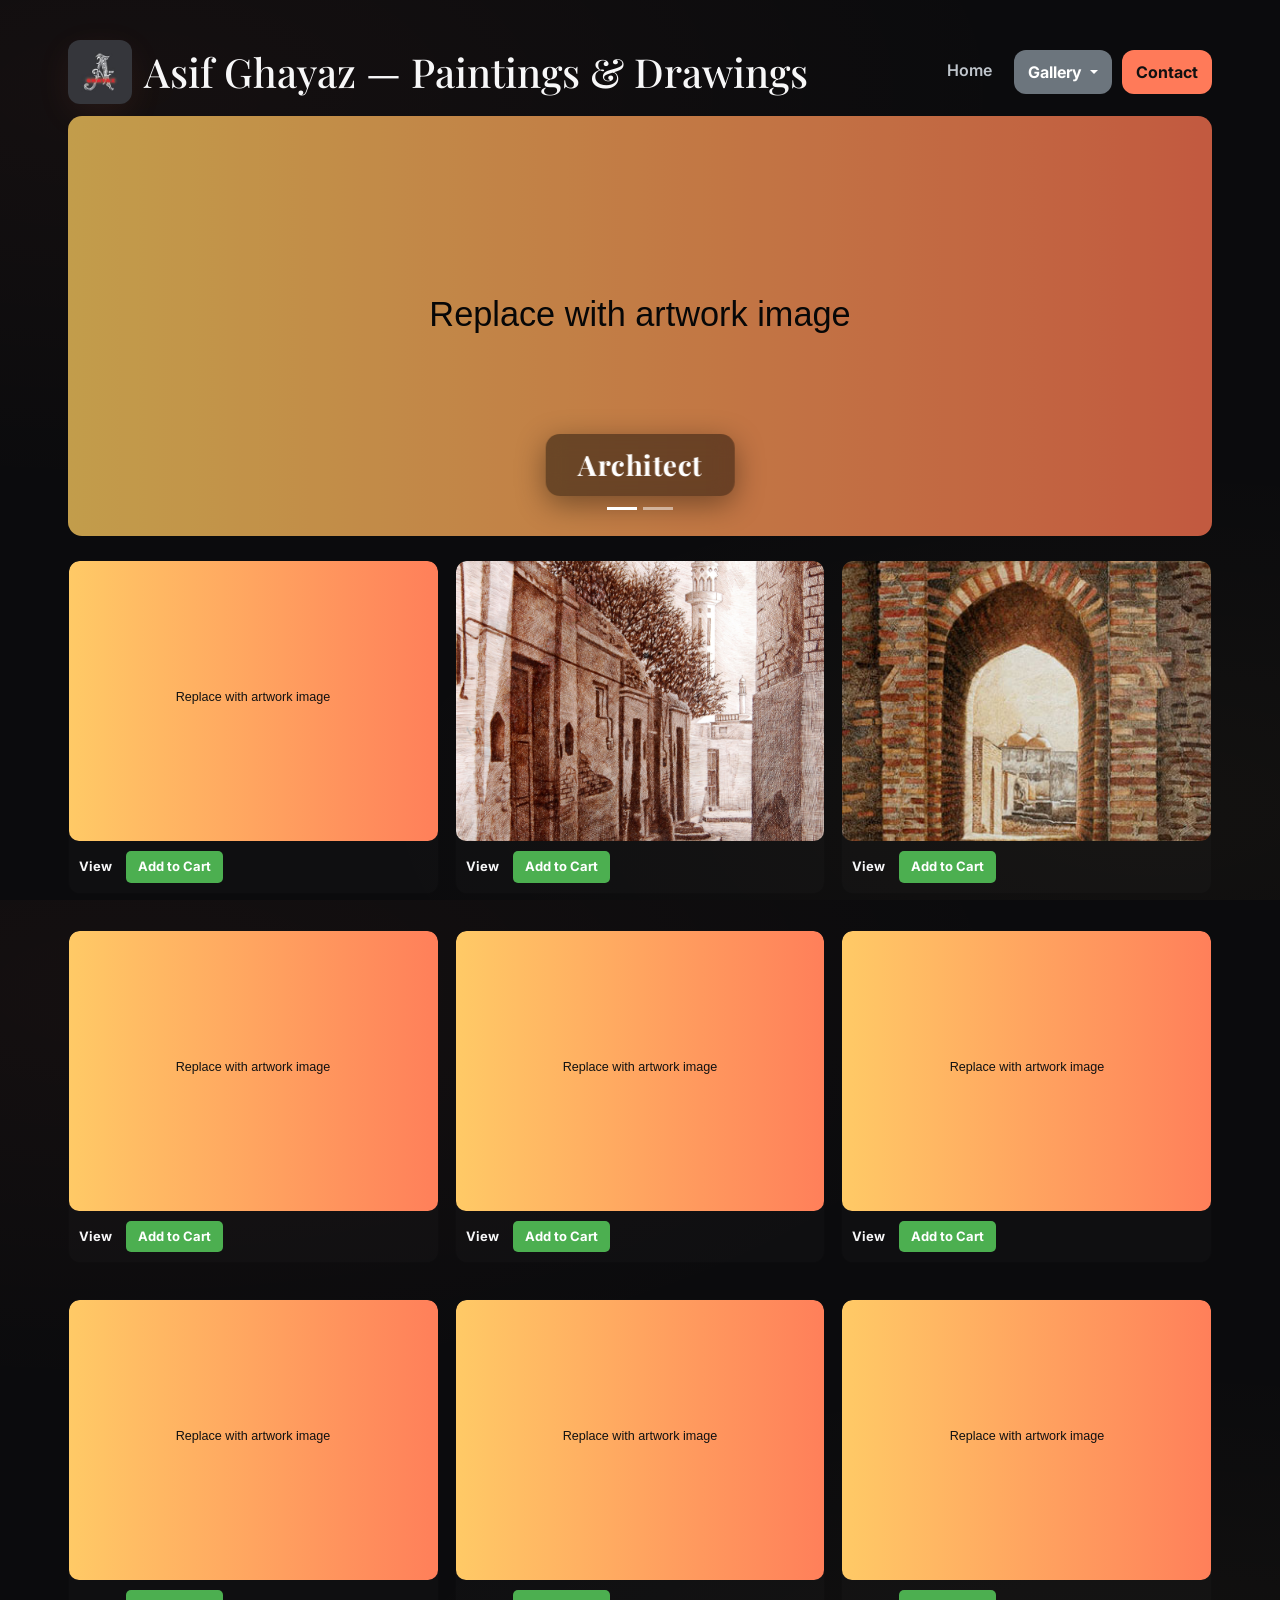
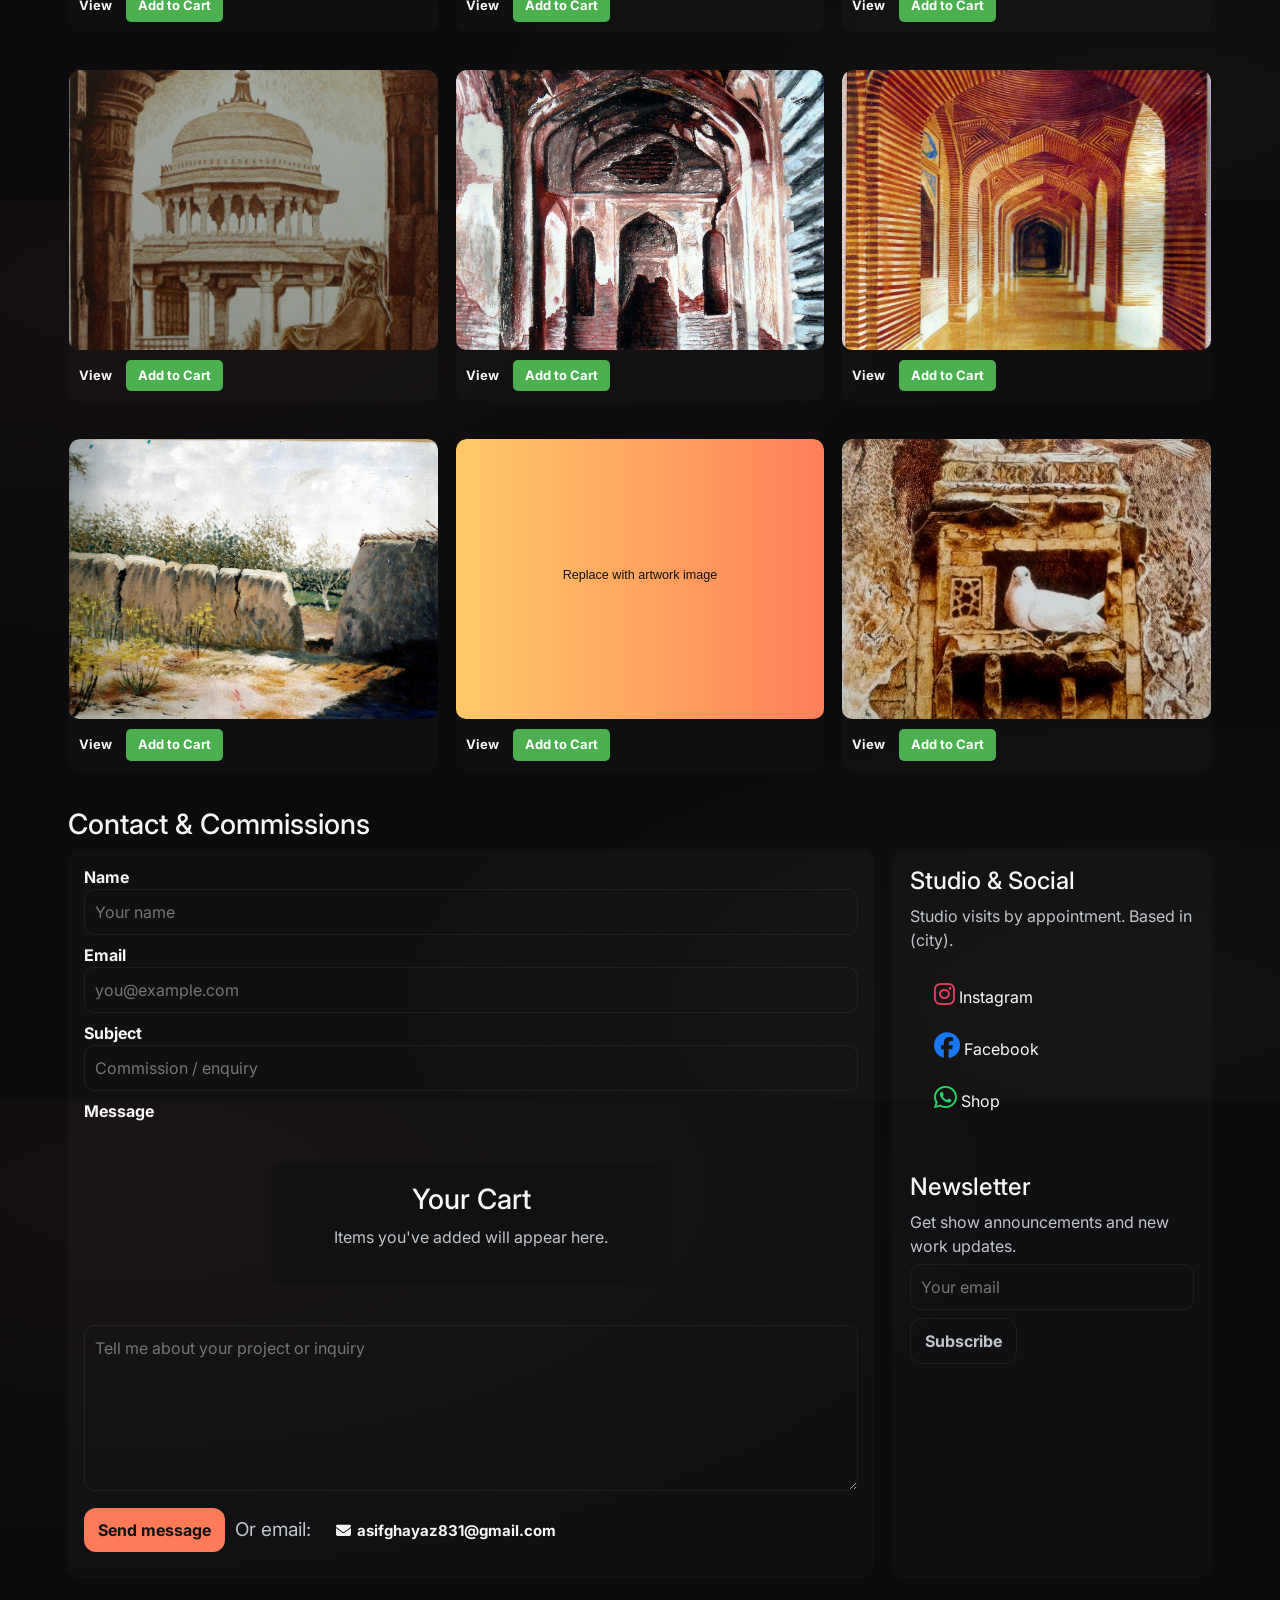
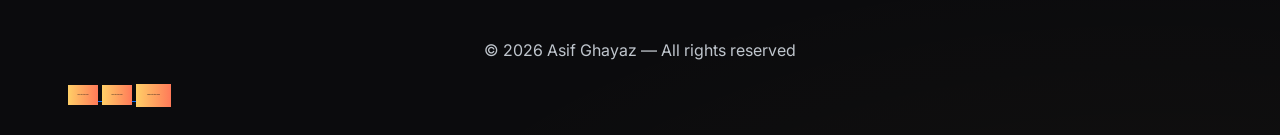
==== commit 05ce1fb9: "Add files via upload" ====
--- a/architect.html
+++ b/architect.html
@@ -3,22 +3,66 @@
 <html lang="en">
 
 <head>
-  <meta charset="utf-8" />
-  <meta name="viewport" content="width=device-width, initial-scale=1, maximum-scale=1">
+  <!-- ===== BASIC REQUIRED ===== -->
+  <meta charset="utf-8">
+  <meta name="viewport" content="width=device-width, initial-scale=1.0">
+
   <title>Asif Ghayaz — Paintings & Drawings</title>
+
+  <!-- ===== PRIMARY SEO ===== -->
   <meta name="description"
-    content="Portfolio of Asif Ghayaz — pen-and-ink and mixed-media paintings. Exhibitions, commissions, and contact." />
+    content="Portfolio of Asif Ghayaz — Paintings, drawings, modern art, pen-and-ink and mixed-media artworks.">
+  <meta name="keywords" content="Asif Ghayaz, artist, paintings, drawings, pen and ink, modern art, artwork portfolio">
+  <meta name="author" content="Asif Ghayaz">
+
+  <!-- ===== CANONICAL ===== -->
+  <link rel="canonical" href="https://asifghayaz.com/">
+
+  <!-- ===== FAVICON ===== -->
+  <link rel="icon" type="image/png" href="images/logo.png">
+
+  <!-- ===== GOOGLE VERIFICATION (KEEP ONE ONLY) ===== -->
+  <meta name="google-site-verification" content="7V2GhNmIAKFrnUwkd47cMsHj5E6RsQEdDd7WMZGqLrA">
+
+  <!-- ===== OPEN GRAPH (FACEBOOK / WHATSAPP) ===== -->
+  <meta property="og:type" content="website">
+  <meta property="og:title" content="Asif Ghayaz — Paintings & Drawings">
+  <meta property="og:description"
+    content="Explore original paintings, drawings, and modern artwork by artist Asif Ghayaz.">
+  <meta property="og:image" content="https://asifghayaz.com/images/logo.jpg">
+  <meta property="og:url" content="https://asifghayaz.com">
+
+  <!-- ===== TWITTER ===== -->
+  <meta name="twitter:card" content="summary_large_image">
+  <meta name="twitter:title" content="Asif Ghayaz — Paintings & Drawings">
+  <meta name="twitter:description" content="Official artwork portfolio of artist Asif Ghayaz.">
+  <meta name="twitter:image" content="https://asifghayaz.com/images/logo.jpg">
+
+  <!-- ===== STRUCTURED DATA ===== -->
+  <script type="application/ld+json">
+  {
+    "@context": "https://schema.org",
+    "@type": "Person",
+    "name": "Asif Ghayaz",
+    "url": "https://asifghayaz.com",
+    "image": "https://asifghayaz.com/images/logo.jpg",
+    "jobTitle": "Artist",
+    "description": "Artist specializing in paintings, drawings, pen-and-ink, and modern art."
+  }
+  </script>
+
+  <!-- ===== PERFORMANCE ===== -->
   <link rel="preconnect" href="https://fonts.googleapis.com">
   <link rel="preconnect" href="https://fonts.gstatic.com" crossorigin>
-  <link href="https://cdn.jsdelivr.net/npm/bootstrap@5.3.8/dist/css/bootstrap.min.css" rel="stylesheet"
-    integrity="sha384-sRIl4kxILFvY47J16cr9ZwB07vP4J8+LH7qKQnuqkuIAvNWLzeN8tE5YBujZqJLB" crossorigin="anonymous">
-  <script src="https://cdn.jsdelivr.net/npm/bootstrap@5.3.8/dist/js/bootstrap.bundle.min.js"
-    integrity="sha384-FKyoEForCGlyvwx9Hj09JcYn3nv7wiPVlz7YYwJrWVcXK/BmnVDxM+D2scQbITxI"
-    crossorigin="anonymous"></script>
+
+  <!-- ===== BOOTSTRAP ===== -->
+  <link href="https://cdn.jsdelivr.net/npm/bootstrap@5.3.8/dist/css/bootstrap.min.css" rel="stylesheet">
+  <script src="https://cdn.jsdelivr.net/npm/bootstrap@5.3.8/dist/js/bootstrap.bundle.min.js" defer></script>
+
+  <!-- ===== ICONS ===== -->
   <link rel="stylesheet" href="https://cdnjs.cloudflare.com/ajax/libs/font-awesome/6.5.0/css/all.min.css">
-  <link rel="stylesheet" href="https://cdnjs.cloudflare.com/ajax/libs/font-awesome/6.5.0/css/all.min.css">
-
-
+
+  <!-- ===== FONTS ===== -->
   <link
     href="https://fonts.googleapis.com/css2?family=Playfair+Display:wght@400;700&family=Inter:wght@300;400;600;700&display=swap"
     rel="stylesheet">
@@ -565,7 +609,7 @@
               data-bs-interval="10000">
 
             <div class="carousel-overlay">
-              <h2>Horse</h2>
+              <h2>Architect</h2>
             </div>
           </div>
 
@@ -575,196 +619,180 @@
               data-bs-interval="2000">
 
             <div class="carousel-overlay">
-              <h2> Horse</h2>
+              <h2> Architect</h2>
             </div>
           </div>
 
         </div>
 
       </div>
-      <section id="Caligraphy">
+      <section id="Architect">
         <div class="row g-3">
-
-
-
-          <!-- Image 2 -->
-          <div class="col-md-4">
-            <div class="card reveal">
-              <img src="images/pen n ink/architect/1.jpg" class="w-100" alt="Calligraphy Artwork">
-              <div class="meta">
-                <a href="images/pen n ink/architect/1.jpg"
-                  style="text-decoration:none; color:#f7f7f8; font-weight:bolder;">View</a>
-                <button class="add-to-cart" data-name="Calligraphy Artwork 2">Add to Cart</button>
-              </div>
-            </div>
-          </div>
-
-          <!-- Image 3 -->
-          <div class="col-md-4">
-            <div class="card reveal">
-              <img src="images/pen n ink/architect/22X28.JPG" class="w-100" alt="Calligraphy Artwork">
-              <div class="meta">
-                <a href="images/pen n ink/architect/22X28.JPG"
-                  style="text-decoration:none; color:#f7f7f8; font-weight:bolder;">View</a>
-                <button class="add-to-cart" data-name="Calligraphy Artwork 2">Add to Cart</button>
-              </div>
-            </div>
-          </div>
-          <!-- Image 4 -->
-          <div class="col-md-4">
-            <div class="card reveal">
-              <img src="images/pen n ink/architect/25'' by 33''.jpg" class="w-100" alt="Calligraphy Artwork">
-              <div class="meta">
-                <a href="images/pen n ink/architect/25'' by 33''.jpg"
-                  style="text-decoration:none; color:#f7f7f8; font-weight:bolder;">View</a>
-                <button class="add-to-cart" data-name="Calligraphy Artwork 2">Add to Cart</button>
-              </div>
-            </div>
-          </div>
-          <!-- Image 5 -->
-          <div class="col-md-4">
-            <div class="card reveal">
-              <img src="images/pen n ink/architect/27 X 20.5.JPG" class="w-100" alt="Calligraphy Artwork">
-              <div class="meta">
-                <a href="images/pen n ink/architect/27 X 20.5.JPG"
-                  style="text-decoration:none; color:#f7f7f8; font-weight:bolder;">View</a>
-                <button class="add-to-cart" data-name="Calligraphy Artwork 2">Add to Cart</button>
-              </div>
-            </div>
-          </div>
-          <!-- Image 5 -->
-          <div class="col-md-4">
-            <div class="card reveal">
-              <img src="images/pen n ink/architect/30 X 40.JPG" class="w-100" alt="Calligraphy Artwork">
-              <div class="meta">
-                <a href="images/pen n ink/architect/30 X 40.JPG"
-                  style="text-decoration:none; color:#f7f7f8; font-weight:bolder;">View</a>
-                <button class="add-to-cart" data-name="Calligraphy Artwork 2">Add to Cart</button>
-              </div>
-            </div>
-          </div>
-          <!-- Image 5 -->
-          <div class="col-md-4">
-            <div class="card reveal">
-              <img src="images/pen n ink/architect/407168_325279937510729_100000861771651_890505_329806192_n.jpg" class="w-100"
-                alt="Calligraphy Artwork">
-              <div class="meta">
-                <a href="images/pen n ink/architect/407168_325279937510729_100000861771651_890505_329806192_n.jpg"
-                  style="text-decoration:none; color:#f7f7f8; font-weight:bolder;">View</a>
-                <button class="add-to-cart" data-name="Calligraphy Artwork 2">Add to Cart</button>
-              </div>
-            </div>
-          </div>
-          <!-- Image 5 -->
-          <div class="col-md-4">
-            <div class="card reveal">
-              <img src="images/pen n ink/architect/50X30.JPG" class="w-100" alt="Calligraphy Artwork">
-              <div class="meta">
-                <a href="images/pen n ink/architect/50X30.JPG"
-                  style="text-decoration:none; color:#f7f7f8; font-weight:bolder;">View</a>
-                <button class="add-to-cart" data-name="Calligraphy Artwork 2">Add to Cart</button>
-              </div>
-            </div>
-          </div>
-          <!-- Image 5 -->
-          <div class="col-md-4">
-            <div class="card reveal">
-              <img src="images/pen n ink/architect/DSC_0098--Size 30 X 40.jpg" class="w-100" alt="Calligraphy Artwork">
-              <div class="meta">
-                <a href="images/pen n ink/architect/DSC_0098--Size 30 X 40.jpg"
-                  style="text-decoration:none; color:#f7f7f8; font-weight:bolder;">View</a>
-                <button class="add-to-cart" data-name="Calligraphy Artwork 2">Add to Cart</button>
-              </div>
-            </div>
-          </div>
-          <!-- Image 5 -->
-          <div class="col-md-4">
-            <div class="card reveal">
-              <img src="images/pen n ink/architect/DSC_0101--size 30 X 40.jpg" class="w-100" alt="Calligraphy Artwork">
-              <div class="meta">
-                <a href="images/pen n ink/architect/DSC_0101--size 30 X 40.jpg"
-                  style="text-decoration:none; color:#f7f7f8; font-weight:bolder;">View</a>
-                <button class="add-to-cart" data-name="Calligraphy Artwork 2">Add to Cart</button>
-              </div>
-            </div>
-          </div>
-          <!-- Image 5 -->
-          <div class="col-md-4">
-            <div class="card reveal">
-              <img src="images/pen n ink/architect/IMG_20240529_211620_758.jpg" class="w-100" alt="Calligraphy Artwork">
-              <div class="meta">
-                <a href="images/pen n ink/architect/IMG_20240529_211620_758.jpg"
-                  style="text-decoration:none; color:#f7f7f8; font-weight:bolder;">View</a>
-                <button class="add-to-cart" data-name="Calligraphy Artwork 2">Add to Cart</button>
-              </div>
-            </div>
-          </div>
-          <!-- Image 5 -->
-          <div class="col-md-4">
-            <div class="card reveal">
-              <img src="images/pen n ink/architect/50X30.JPG" class="w-100" alt="Calligraphy Artwork">
-              <div class="meta">
-                <a href="images/pen n ink/architect/50X30.JPG"
-                  style="text-decoration:none; color:#f7f7f8; font-weight:bolder;">View</a>
-                <button class="add-to-cart" data-name="Calligraphy Artwork 2">Add to Cart</button>
-              </div>
-            </div>
-          </div>
-          <!-- Image 5 -->
-          <div class="col-md-4">
-            <div class="card reveal">
-              <img src="images/pen n ink/architect/Untitled-50.jpg" class="w-100" alt="Calligraphy Artwork">
-              <div class="meta">
-                <a href="images/pen n ink/architect/Untitled-50.jpg"
-                  style="text-decoration:none; color:#f7f7f8; font-weight:bolder;">View</a>
-                <button class="add-to-cart" data-name="Calligraphy Artwork 2">Add to Cart</button>
-              </div>
-            </div>
-          </div>
-          <!-- Image 5 -->
-          <div class="col-md-4">
-            <div class="card reveal">
-              <img src="images/pen n ink/architect/Untitled-33.jpg" class="w-100" alt="Calligraphy Artwork">
-              <div class="meta">
-                <a href="images/pen n ink/architect/Untitled-33.jpg"
-                  style="text-decoration:none; color:#f7f7f8; font-weight:bolder;">View</a>
-                <button class="add-to-cart" data-name="Calligraphy Artwork 2">Add to Cart</button>
-              </div>
-            </div>
-          </div>
-          <!-- Image 5 -->
-          <div class="col-md-4">
-            <div class="card reveal">
-              <img src="images/pen n ink/architect/Untitled-26.jpg" class="w-100" alt="Calligraphy Artwork">
-              <div class="meta">
-                <a href="images/pen n ink/architect/Untitled-26.jpg"
-                  style="text-decoration:none; color:#f7f7f8; font-weight:bolder;">View</a>
-                <button class="add-to-cart" data-name="Calligraphy Artwork 2">Add to Cart</button>
-              </div>
-            </div>
-          </div>
-                    <!-- Image 5 -->
-          <div class="col-md-4">
-            <div class="card reveal">
-              <img src="images/pen n ink/architect/IMG_1870.JPG" class="w-100" alt="Calligraphy Artwork">
-              <div class="meta">
-                <a href="images/pen n ink/horse/IMG_9940.JPG"
-                  style="text-decoration:none; color:#f7f7f8; font-weight:bolder;">View</a>
-                <button class="add-to-cart" data-name="Calligraphy Artwork 2">Add to Cart</button>
-              </div>
-            </div>
-          </div>
-                    <!-- Image 5 -->
-          <div class="col-md-4">
-            <div class="card reveal">
-              <img src="images/pen n ink/architect/IMG_20241102_022734_583.jpg" class="w-100" alt="Calligraphy Artwork">
-              <div class="meta">
-                <a href="images/pen n ink/horse/IMG_9940.JPG"
-                  style="text-decoration:none; color:#f7f7f8; font-weight:bolder;">View</a>
-                <button class="add-to-cart" data-name="Calligraphy Artwork 2">Add to Cart</button>
-              </div>
-            </div>
-          </div>
+<!-- Image 1 -->
+<div class="col-md-4">
+  <div class="card reveal">
+    <img src="images/pen n ink/architect/1.jpg" class="w-100" alt="Calligraphy Artwork">
+    <div class="meta">
+      <a href="images/pen n ink/architect/1.jpg" style="text-decoration:none; color:#f7f7f8; font-weight:bolder;">View</a>
+      <button class="add-to-cart" data-name="Architect Drawing 1">Add to Cart</button>
+    </div>
+  </div>
+</div>
+
+<!-- Image 2 -->
+<div class="col-md-4">
+  <div class="card reveal">
+    <img src="images/pen n ink/architect/22X28.JPG" class="w-100" alt="Calligraphy Artwork">
+    <div class="meta">
+      <a href="images/pen n ink/architect/22X28.JPG" style="text-decoration:none; color:#f7f7f8; font-weight:bolder;">View</a>
+      <button class="add-to-cart" data-name="Architect Drawing 2">Add to Cart</button>
+    </div>
+  </div>
+</div>
+
+<!-- Image 3 -->
+<div class="col-md-4">
+  <div class="card reveal">
+    <img src="images/pen n ink/architect/25'' by 33''.jpg" class="w-100" alt="Calligraphy Artwork">
+    <div class="meta">
+      <a href="images/pen n ink/architect/25'' by 33''.jpg" style="text-decoration:none; color:#f7f7f8; font-weight:bolder;">View</a>
+      <button class="add-to-cart" data-name="Architect Drawing 3">Add to Cart</button>
+    </div>
+  </div>
+</div>
+
+<!-- Image 4 -->
+<div class="col-md-4">
+  <div class="card reveal">
+    <img src="images/pen n ink/architect/27 X 20.5.JPG" class="w-100" alt="Calligraphy Artwork">
+    <div class="meta">
+      <a href="images/pen n ink/architect/27 X 20.5.JPG" style="text-decoration:none; color:#f7f7f8; font-weight:bolder;">View</a>
+      <button class="add-to-cart" data-name="Architect Drawing 4">Add to Cart</button>
+    </div>
+  </div>
+</div>
+
+<!-- Image 5 -->
+<div class="col-md-4">
+  <div class="card reveal">
+    <img src="images/pen n ink/architect/30 X 40.JPG" class="w-100" alt="Calligraphy Artwork">
+    <div class="meta">
+      <a href="images/pen n ink/architect/30 X 40.JPG" style="text-decoration:none; color:#f7f7f8; font-weight:bolder;">View</a>
+      <button class="add-to-cart" data-name="Architect Drawing 5">Add to Cart</button>
+    </div>
+  </div>
+</div>
+
+<!-- Image 6 -->
+<div class="col-md-4">
+  <div class="card reveal">
+    <img src="images/pen n ink/architect/407168_325279937510729_100000861771651_890505_329806192_n.jpg" class="w-100" alt="Calligraphy Artwork">
+    <div class="meta">
+      <a href="images/pen n ink/architect/407168_325279937510729_100000861771651_890505_329806192_n.jpg" style="text-decoration:none; color:#f7f7f8; font-weight:bolder;">View</a>
+      <button class="add-to-cart" data-name="Architect Drawing 6">Add to Cart</button>
+    </div>
+  </div>
+</div>
+
+<!-- Image 7 -->
+<div class="col-md-4">
+  <div class="card reveal">
+    <img src="images/pen n ink/architect/50X30.JPG" class="w-100" alt="Calligraphy Artwork">
+    <div class="meta">
+      <a href="images/pen n ink/architect/50X30.JPG" style="text-decoration:none; color:#f7f7f8; font-weight:bolder;">View</a>
+      <button class="add-to-cart" data-name="Architect Drawing 7">Add to Cart</button>
+    </div>
+  </div>
+</div>
+
+<!-- Image 8 -->
+<div class="col-md-4">
+  <div class="card reveal">
+    <img src="images/pen n ink/architect/DSC_0098--Size 30 X 40.jpg" class="w-100" alt="Calligraphy Artwork">
+    <div class="meta">
+      <a href="images/pen n ink/architect/DSC_0098--Size 30 X 40.jpg" style="text-decoration:none; color:#f7f7f8; font-weight:bolder;">View</a>
+      <button class="add-to-cart" data-name="Architect Drawing 8">Add to Cart</button>
+    </div>
+  </div>
+</div>
+
+<!-- Image 9 -->
+<div class="col-md-4">
+  <div class="card reveal">
+    <img src="images/pen n ink/architect/DSC_0101--size 30 X 40.jpg" class="w-100" alt="Calligraphy Artwork">
+    <div class="meta">
+      <a href="images/pen n ink/architect/DSC_0101--size 30 X 40.jpg" style="text-decoration:none; color:#f7f7f8; font-weight:bolder;">View</a>
+      <button class="add-to-cart" data-name="Architect Drawing 9">Add to Cart</button>
+    </div>
+  </div>
+</div>
+
+<!-- Image 10 -->
+<div class="col-md-4">
+  <div class="card reveal">
+    <img src="images/pen n ink/architect/IMG_20240529_211620_758.jpg" class="w-100" alt="Calligraphy Artwork">
+    <div class="meta">
+      <a href="images/pen n ink/architect/IMG_20240529_211620_758.jpg" style="text-decoration:none; color:#f7f7f8; font-weight:bolder;">View</a>
+      <button class="add-to-cart" data-name="Architect Drawing 10">Add to Cart</button>
+    </div>
+  </div>
+</div>
+
+<!-- Image 11 -->
+<div class="col-md-4">
+  <div class="card reveal">
+    <img src="images/pen n ink/architect/Untitled-50.jpg" class="w-100" alt="Calligraphy Artwork">
+    <div class="meta">
+      <a href="images/pen n ink/architect/Untitled-50.jpg" style="text-decoration:none; color:#f7f7f8; font-weight:bolder;">View</a>
+      <button class="add-to-cart" data-name="Architect Drawing 11">Add to Cart</button>
+    </div>
+  </div>
+</div>
+
+<!-- Image 12 -->
+<div class="col-md-4">
+  <div class="card reveal">
+    <img src="images/pen n ink/architect/Untitled-33.jpg" class="w-100" alt="Calligraphy Artwork">
+    <div class="meta">
+      <a href="images/pen n ink/architect/Untitled-33.jpg" style="text-decoration:none; color:#f7f7f8; font-weight:bolder;">View</a>
+      <button class="add-to-cart" data-name="Architect Drawing 12">Add to Cart</button>
+    </div>
+  </div>
+</div>
+
+<!-- Image 13 -->
+<div class="col-md-4">
+  <div class="card reveal">
+    <img src="images/pen n ink/architect/Untitled-26.jpg" class="w-100" alt="Calligraphy Artwork">
+    <div class="meta">
+      <a href="images/pen n ink/architect/Untitled-26.jpg" style="text-decoration:none; color:#f7f7f8; font-weight:bolder;">View</a>
+      <button class="add-to-cart" data-name="Architect Drawing 13">Add to Cart</button>
+    </div>
+  </div>
+</div>
+
+<!-- Image 14 -->
+<div class="col-md-4">
+  <div class="card reveal">
+    <img src="images/pen n ink/architect/IMG_1870.JPG" class="w-100" alt="Calligraphy Artwork">
+    <div class="meta">
+      <a href="images/pen n ink/architect/IMG_1870.JPG" style="text-decoration:none; color:#f7f7f8; font-weight:bolder;">View</a>
+      <button class="add-to-cart" data-name="Architect Drawing 14">Add to Cart</button>
+    </div>
+  </div>
+</div>
+
+<!-- Image 15 -->
+<div class="col-md-4">
+  <div class="card reveal">
+    <img src="images/pen n ink/architect/IMG_20241102_022734_583.jpg" class="w-100" alt="Calligraphy Artwork">
+    <div class="meta">
+      <a href="images/pen n ink/architect/IMG_20241102_022734_583.jpg" style="text-decoration:none; color:#f7f7f8; font-weight:bolder;">View</a>
+      <button class="add-to-cart" data-name="Architect Drawing 15">Add to Cart</button>
+    </div>
+  </div>
+</div>
+
           <section id="contact">
             <h3>Contact & Commissions</h3>
             <div class="contact-wrap">
@@ -850,15 +878,24 @@
     // runtime values
     document.getElementById('year').textContent = new Date().getFullYear();
 
-    // reveal on load
-    window.addEventListener('load', () => { document.querySelectorAll('.reveal').forEach((el, i) => setTimeout(() => el.classList.add('in'), i * 120)) });
-
-    // gallery lightbox
+    // reveal on load (keeps original behavior)
+    window.addEventListener('load', () => {
+      document.querySelectorAll('.reveal').forEach((el, i) => setTimeout(() => el.classList.add('in'), i * 120))
+    });
+
+    // gallery lightbox placeholder (kept minimal and safe)
     document.querySelectorAll('.masonry .card').forEach(card => {
-      card.addEventListener('click', () => {
+      card.addEventListener('click', (ev) => {
+        // prevent clicking buttons inside card from triggering the card click
+        if (ev.target.tagName.toLowerCase() === 'button' || ev.target.closest('button')) return;
         const img = card.querySelector('img');
+        if (!img) return;
+        // basic lightbox: open image in new tab (safe minimal behavior)
+        window.open(img.src, '_blank');
       });
     });
+
+    // CONTACT FORM: send mail using mailto with cart info
     function submitContact(e) {
       e.preventDefault();
 
@@ -869,9 +906,14 @@
 
       // Collect cart items
       const cartList = Array.from(document.querySelectorAll('#cart-items li'))
-        .map(li => li.textContent.replace('Remove', '').trim())
+        .map(li => {
+          // li text contains item name and button text - strip button text
+          const btn = li.querySelector('button');
+          if (btn) btn.remove();
+          return li.textContent.trim();
+        })
         .join('\n');
-      const cartTotal = document.getElementById('cart-total').textContent;
+
 
       if (!name || !email || !message) {
         document.getElementById('status').textContent = 'Please complete required fields.';
@@ -886,93 +928,107 @@
 ${message}
 
 Cart Items:
-${cartList || 'No items'}
-Total: Rs ${cartTotal}`
+${cartList || 'No items'}`
       );
 
+      // Use mailto to open user's mail client
       window.location.href = `mailto:asifghayaz831@gmail.com?subject=${encodeURIComponent(subject)}&body=${body}`;
       document.getElementById('status').textContent = 'Opening your mail client...';
     }
 
-
-
     // newsletter subscribe (client-only placeholder)
-    function subscribe(e) { e.preventDefault(); const em = document.getElementById('subscribe-email').value; alert('Thanks — we\'ll notify you at ' + em) }
+    function subscribe(e) {
+      e.preventDefault();
+      const em = document.getElementById('subscribe-email').value;
+      alert('Thanks — we\'ll notify you at ' + em)
+    }
 
     // graceful fallback for missing images
     document.querySelectorAll('img').forEach(img => img.addEventListener('error', () => {
       img.src = 'data:image/svg+xml;utf8,' + encodeURIComponent(`<?xml version="1.0"?><svg xmlns="http://www.w3.org/2000/svg" width="1200" height="800"><defs><linearGradient id="g" x1="0" x2="1"><stop offset="0" stop-color="#ffcf67"/><stop offset="1" stop-color="#ff7a59"/></linearGradient></defs><rect width="100%" height="100%" fill="url(#g)"/><text x="50%" y="50%" font-family="Inter, Arial" font-size="36" text-anchor="middle" fill="#111">Replace with artwork image</text></svg>`);
     }))
-  </script>
-  <script>
-    const cart = [];
+
+    // --------- Cart functionality (fixed) ----------
+    const cart = []; // items will be objects: { name: '...', price: 0 }
     const cartItems = document.getElementById("cart-items");
-    const cartTotal = document.getElementById("cart-total");
-
+    const cartTotalEl = document.getElementById("cart-total");
+
+    // when Add to Cart buttons are clicked
     document.querySelectorAll(".add-to-cart").forEach(button => {
-      button.addEventListener("click", () => {
-        const name = button.getAttribute("data-name");
-
-
-        // Add to cart
-        cart.push({ name });
+      button.addEventListener("click", (ev) => {
+        // prevent the card click lightbox
+        ev.stopPropagation();
+
+        const name = button.getAttribute("data-name") || 'Unnamed item';
+        // default price is 0 (you can add data-price attributes if you want prices later)
+        const priceAttr = button.getAttribute("data-price");
+        const price = priceAttr ? Number(priceAttr) || 0 : 0;
+
+        cart.push({ name, price });
         renderCart();
       });
     });
 
     function renderCart() {
+      if (!cartItems) return;
       cartItems.innerHTML = "";
       let total = 0;
       cart.forEach((item, index) => {
-        total += item.price;
+        total += (item.price || 0);
         const li = document.createElement("li");
-        li.textContent = `${item.name}`;
+        li.textContent = item.name;
+
         const removeBtn = document.createElement("button");
         removeBtn.textContent = "Remove";
-        removeBtn.onclick = () => {
+        removeBtn.onclick = (ev) => {
+          ev.stopPropagation();
           cart.splice(index, 1);
           renderCart();
         };
         li.appendChild(removeBtn);
         cartItems.appendChild(li);
       });
-    }
+
+      if (cartTotalEl) cartTotalEl.textContent = total;
+    }
+
+    // initialise cart display (in case empty)
+    renderCart();
   </script>
+  <script>
+    function toggleMain() {
+      document.getElementById("mainDrop").classList.toggle("show");
+    }
+
+    function toggleSub(event) {
+      event.stopPropagation(); // prevent closing main menu
+      document.getElementById("subDrop").classList.toggle("show");
+    }
+
+    // close menus when clicking outside
+    document.addEventListener("click", function (e) {
+      if (!e.target.matches(".main-btn")) {
+        document.getElementById("mainDrop").classList.remove("show");
+        document.getElementById("subDrop").classList.remove("show");
+      }
+    });
   </script>
-<script>
-function toggleMain() {
-  document.getElementById("mainDrop").classList.toggle("show");
-}
-
-function toggleSub(event) {
-  event.stopPropagation(); // prevent closing main menu
-  document.getElementById("subDrop").classList.toggle("show");
-}
-
-// close menus when clicking outside
-document.addEventListener("click", function(e) {
-  if (!e.target.matches(".main-btn")) {
-    document.getElementById("mainDrop").classList.remove("show");
-    document.getElementById("subDrop").classList.remove("show");
-  }
-});
-</script>
-<script>
-document.querySelectorAll('.dropdown-submenu > a').forEach(function(el){
-  el.addEventListener('click', function (e) {
-    e.preventDefault();
-    e.stopPropagation();
-
-    let submenu = this.nextElementSibling;
-
-    // Close all other open submenus
-    document.querySelectorAll('.dropdown-submenu .dropdown-menu.show').forEach(function(menu){
-      if(menu !== submenu) menu.classList.remove('show');
+  <script>
+    document.querySelectorAll('.dropdown-submenu > a').forEach(function (el) {
+      el.addEventListener('click', function (e) {
+        e.preventDefault();
+        e.stopPropagation();
+
+        let submenu = this.nextElementSibling;
+
+        // Close all other open submenus
+        document.querySelectorAll('.dropdown-submenu .dropdown-menu.show').forEach(function (menu) {
+          if (menu !== submenu) menu.classList.remove('show');
+        });
+
+        submenu.classList.toggle('show');
+      });
     });
-
-    submenu.classList.toggle('show');
-  });
-});
-</script>
+  </script>
 </body>
 </html>
